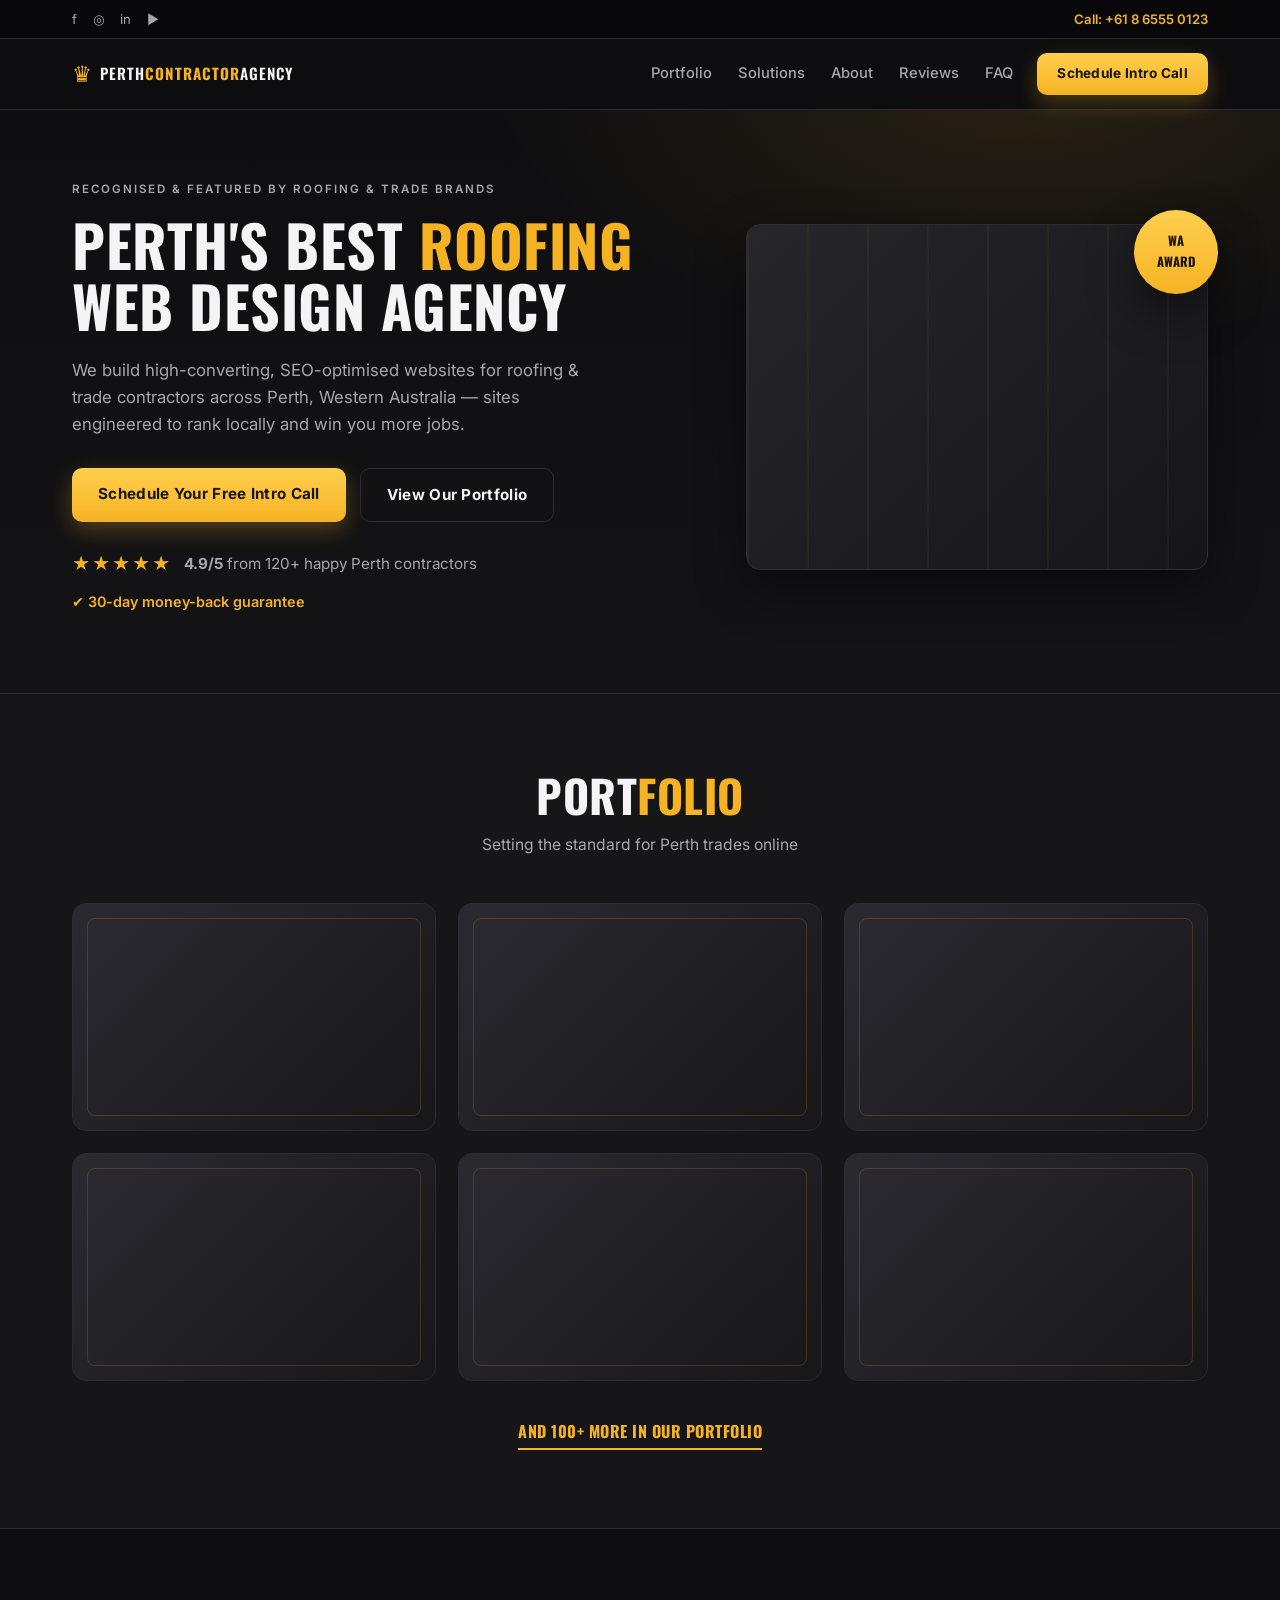
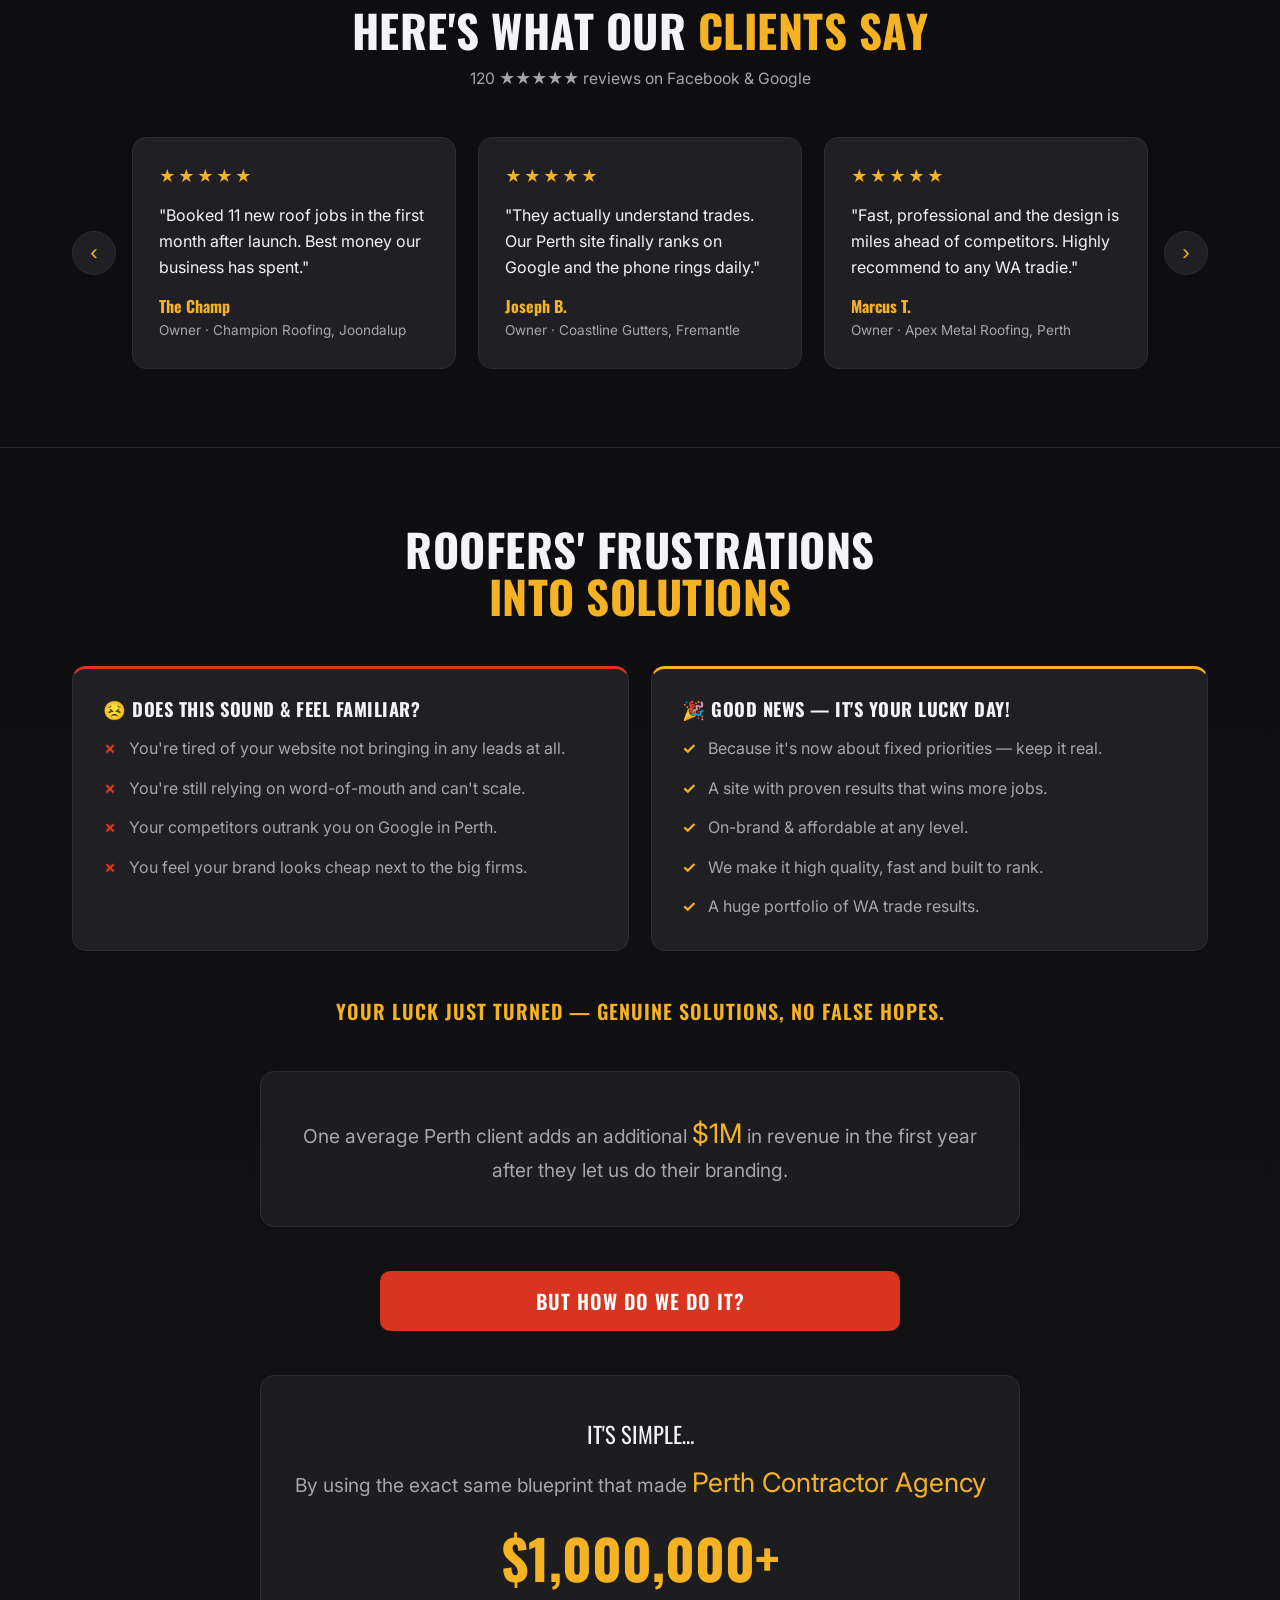
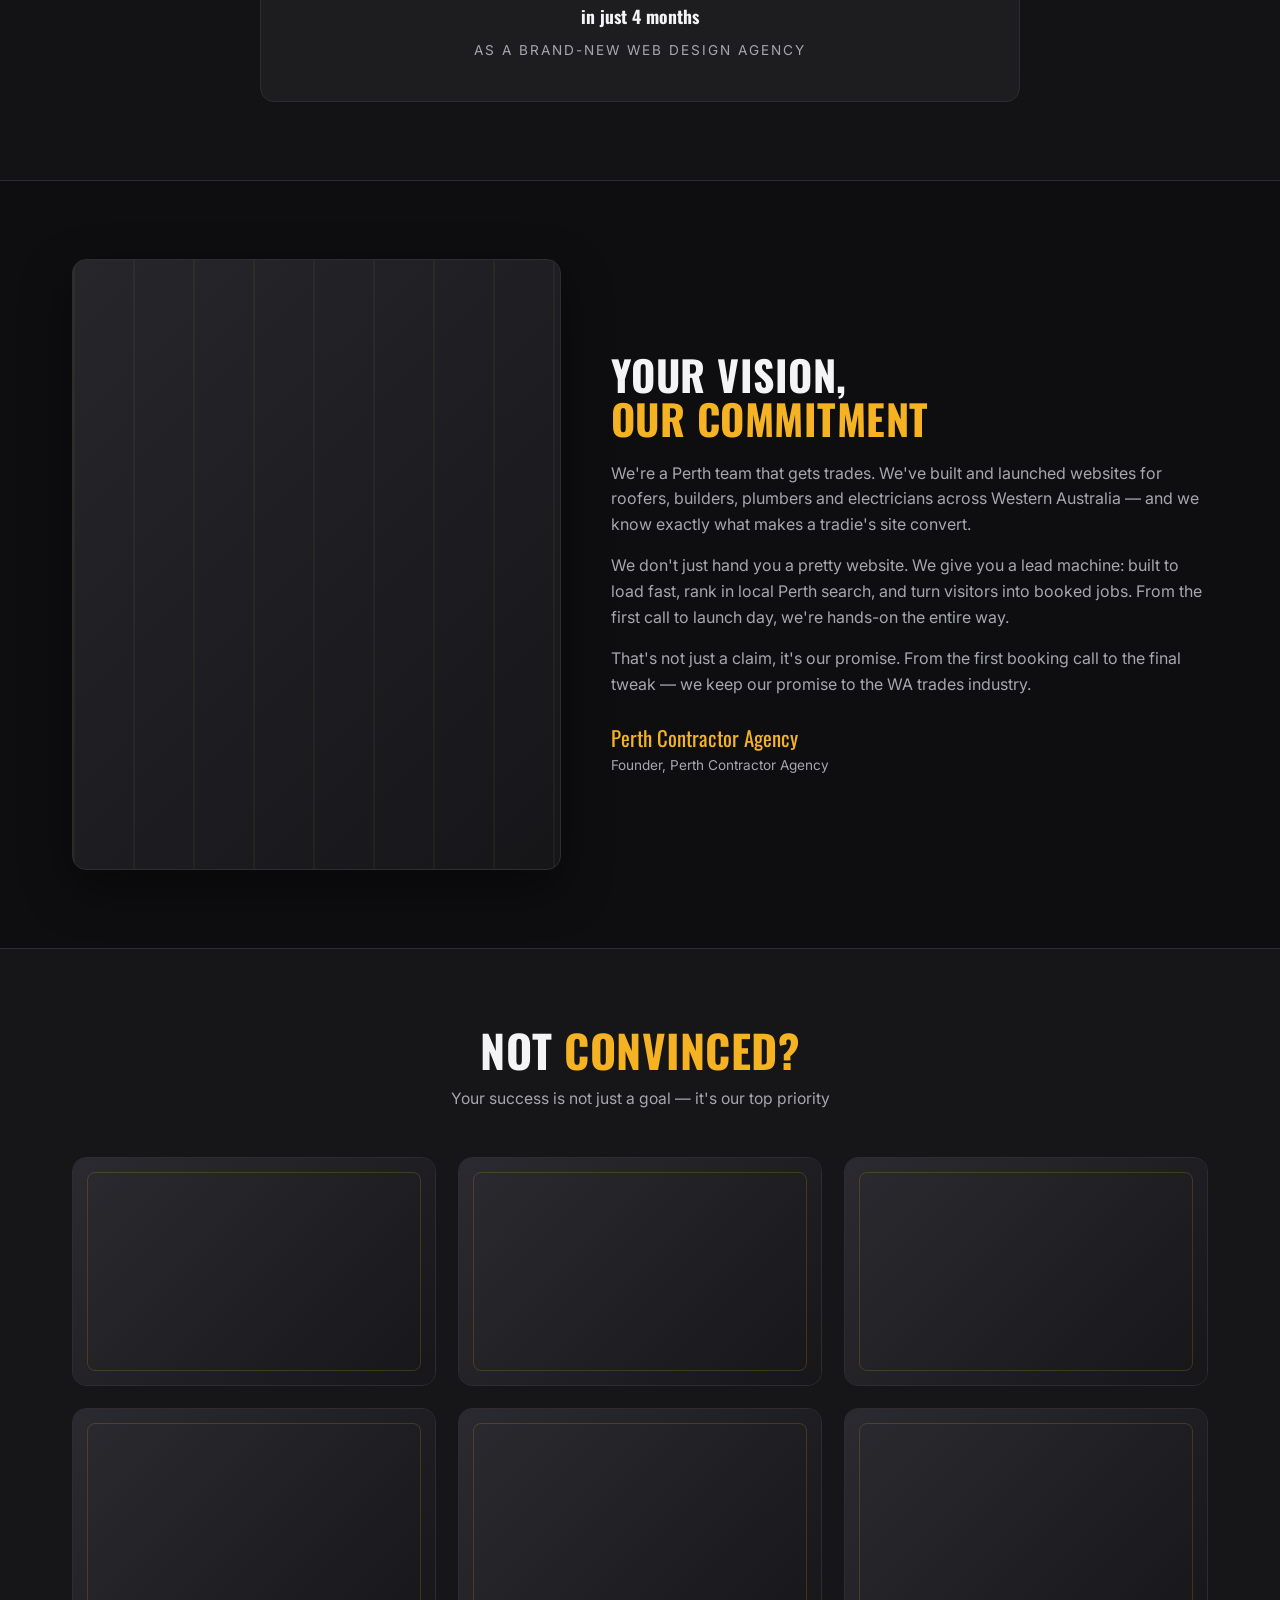
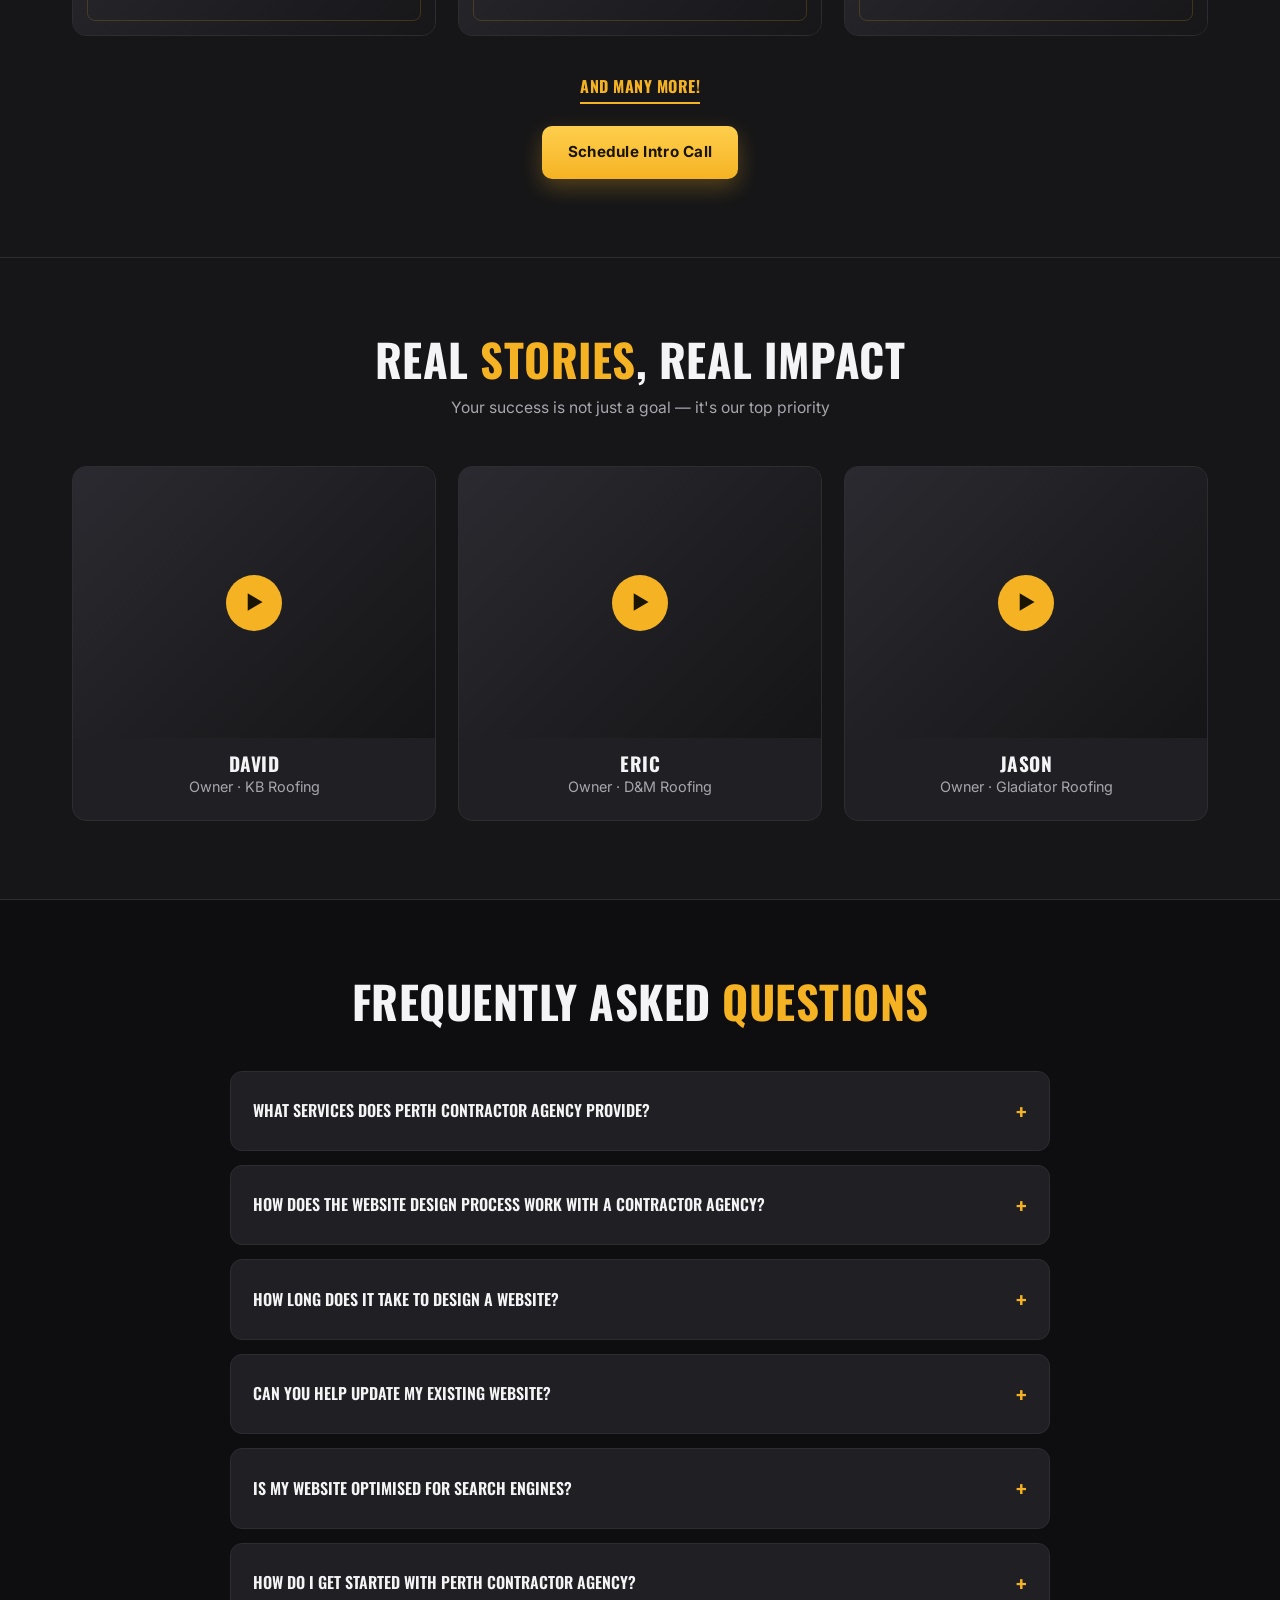
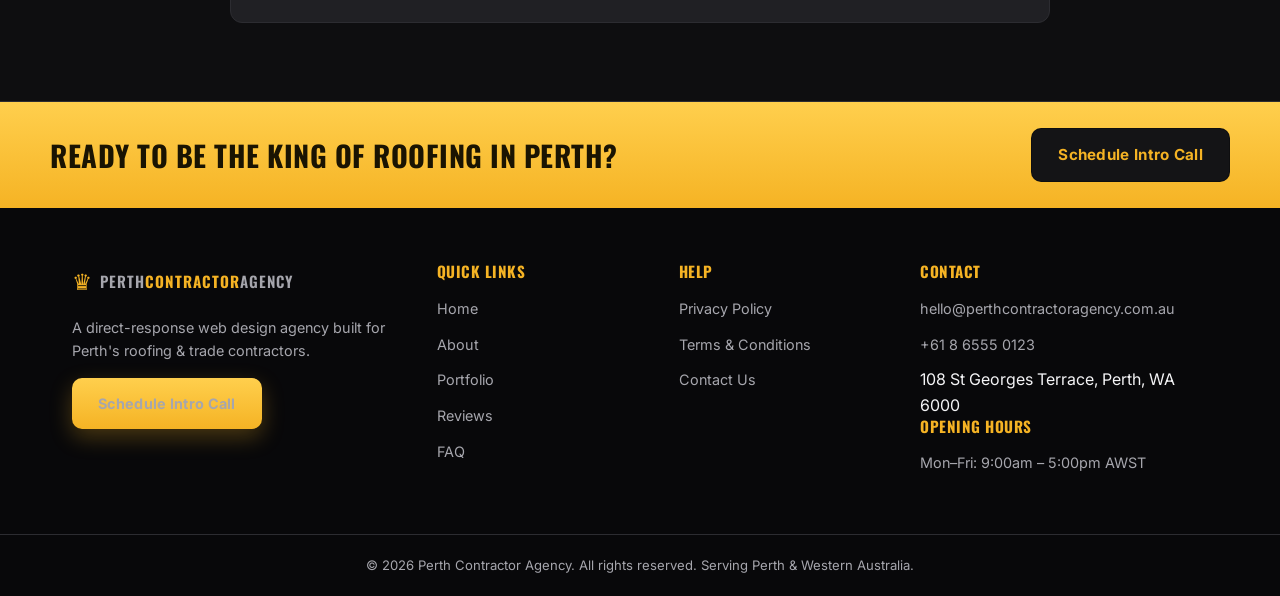
==== index.html @ e47d2724 "Add Perth SEO/GEO-optimised contractor agency landing page Look-alike of the King Contractor Agency " ====
<!DOCTYPE html>
<html lang="en-AU">
<head>
  <meta charset="UTF-8" />
  <meta name="viewport" content="width=device-width, initial-scale=1.0" />
  <meta http-equiv="X-UA-Compatible" content="IE=edge" />

  <!-- ===================== PRIMARY SEO ===================== -->
  <title>Perth's Best Roofing &amp; Trades Web Design Agency | Perth Contractor Agency</title>
  <meta name="description" content="Perth Contractor Agency builds high-converting websites for roofing, building &amp; trade contractors across Perth, WA. SEO-optimised, mobile-first web design that wins more jobs. 30-day money-back guarantee." />
  <meta name="keywords" content="Perth web design, roofing web design Perth, trades website Perth, contractor websites Perth, web designer Perth, SEO Perth, web design agency Western Australia, roofer marketing Perth" />
  <meta name="author" content="Perth Contractor Agency" />
  <meta name="robots" content="index, follow, max-image-preview:large, max-snippet:-1, max-video-preview:-1" />
  <link rel="canonical" href="https://www.perthcontractoragency.com.au/" />

  <!-- ===================== GEO TARGETING (Perth, WA) ===================== -->
  <meta name="geo.region" content="AU-WA" />
  <meta name="geo.placename" content="Perth, Western Australia" />
  <meta name="geo.position" content="-31.9523;115.8613" />
  <meta name="ICBM" content="-31.9523, 115.8613" />
  <meta name="language" content="English" />
  <meta name="distribution" content="local" />
  <meta name="coverage" content="Perth, Western Australia" />

  <!-- ===================== OPEN GRAPH / SOCIAL ===================== -->
  <meta property="og:type" content="website" />
  <meta property="og:site_name" content="Perth Contractor Agency" />
  <meta property="og:locale" content="en_AU" />
  <meta property="og:title" content="Perth's Best Roofing &amp; Trades Web Design Agency" />
  <meta property="og:description" content="High-converting, SEO-optimised websites for Perth roofing &amp; trade contractors. Win more jobs with a site built to rank in Perth, WA." />
  <meta property="og:url" content="https://www.perthcontractoragency.com.au/" />
  <meta property="og:image" content="https://www.perthcontractoragency.com.au/assets/img/og-cover.jpg" />

  <meta name="twitter:card" content="summary_large_image" />
  <meta name="twitter:title" content="Perth's Best Roofing &amp; Trades Web Design Agency" />
  <meta name="twitter:description" content="High-converting, SEO-optimised websites for Perth roofing &amp; trade contractors." />
  <meta name="twitter:image" content="https://www.perthcontractoragency.com.au/assets/img/og-cover.jpg" />

  <meta name="theme-color" content="#0e0e10" />

  <!-- ===================== FONTS ===================== -->
  <link rel="preconnect" href="https://fonts.googleapis.com" />
  <link rel="preconnect" href="https://fonts.gstatic.com" crossorigin />
  <link href="https://fonts.googleapis.com/css2?family=Inter:wght@400;500;600;700&family=Oswald:wght@500;600;700&display=swap" rel="stylesheet" />

  <link rel="stylesheet" href="assets/css/styles.css" />

  <!-- ===================== STRUCTURED DATA: LOCAL BUSINESS ===================== -->
  <script type="application/ld+json">
  {
    "@context": "https://schema.org",
    "@type": "ProfessionalService",
    "@id": "https://www.perthcontractoragency.com.au/#organization",
    "name": "Perth Contractor Agency",
    "description": "Web design and SEO agency in Perth, Western Australia, specialising in high-converting websites for roofing and trade contractors.",
    "url": "https://www.perthcontractoragency.com.au/",
    "telephone": "+61 8 6555 0123",
    "email": "hello@perthcontractoragency.com.au",
    "image": "https://www.perthcontractoragency.com.au/assets/img/og-cover.jpg",
    "priceRange": "$$",
    "areaServed": [
      { "@type": "City", "name": "Perth" },
      { "@type": "AdministrativeArea", "name": "Western Australia" }
    ],
    "address": {
      "@type": "PostalAddress",
      "streetAddress": "108 St Georges Terrace",
      "addressLocality": "Perth",
      "addressRegion": "WA",
      "postalCode": "6000",
      "addressCountry": "AU"
    },
    "geo": {
      "@type": "GeoCoordinates",
      "latitude": -31.9523,
      "longitude": 115.8613
    },
    "openingHoursSpecification": [
      {
        "@type": "OpeningHoursSpecification",
        "dayOfWeek": ["Monday","Tuesday","Wednesday","Thursday","Friday"],
        "opens": "09:00",
        "closes": "17:00"
      }
    ],
    "sameAs": [
      "https://www.facebook.com/perthcontractoragency",
      "https://www.instagram.com/perthcontractoragency",
      "https://www.linkedin.com/company/perthcontractoragency"
    ],
    "aggregateRating": {
      "@type": "AggregateRating",
      "ratingValue": "4.9",
      "reviewCount": "120"
    }
  }
  </script>

  <!-- ===================== STRUCTURED DATA: FAQ ===================== -->
  <script type="application/ld+json">
  {
    "@context": "https://schema.org",
    "@type": "FAQPage",
    "mainEntity": [
      {
        "@type": "Question",
        "name": "What services does Perth Contractor Agency provide?",
        "acceptedAnswer": {
          "@type": "Answer",
          "text": "We provide complete web design, SEO and lead-generation systems for Perth roofing and trade contractors — including custom website design, mobile optimisation, local Perth SEO, copywriting and ongoing support."
        }
      },
      {
        "@type": "Question",
        "name": "How does the website design process work with Perth Contractor Agency?",
        "acceptedAnswer": {
          "@type": "Answer",
          "text": "After a free intro call we map your goals, design your site, gather your feedback, then build and launch a fast, SEO-optimised website — usually within 2 to 4 weeks."
        }
      },
      {
        "@type": "Question",
        "name": "How long does it take to design a website?",
        "acceptedAnswer": {
          "@type": "Answer",
          "text": "Most projects are designed, built and launched within 2 to 4 weeks, depending on the size of the site and how quickly content is supplied."
        }
      },
      {
        "@type": "Question",
        "name": "Can you help update my existing website?",
        "acceptedAnswer": {
          "@type": "Answer",
          "text": "Yes. We can redesign, rebuild or optimise your current website to improve speed, conversions and search rankings across Perth, WA."
        }
      },
      {
        "@type": "Question",
        "name": "Do you offer website hosting services?",
        "acceptedAnswer": {
          "@type": "Answer",
          "text": "Yes — we offer fast, secure Australian-based hosting and ongoing maintenance so your site stays online, updated and protected."
        }
      },
      {
        "@type": "Question",
        "name": "Is my website optimised for search engines?",
        "acceptedAnswer": {
          "@type": "Answer",
          "text": "Every website we build is optimised for local Perth SEO — including clean code, structured data, fast load speeds and on-page optimisation that Google can read."
        }
      }
    ]
  }
  </script>
</head>
<body>
  <!-- ===================== TOP BAR ===================== -->
  <div class="topbar">
    <div class="container topbar__inner">
      <div class="topbar__social" aria-label="Social media">
        <a href="#" aria-label="Facebook">f</a>
        <a href="#" aria-label="Instagram">◎</a>
        <a href="#" aria-label="LinkedIn">in</a>
        <a href="#" aria-label="YouTube">▶</a>
      </div>
      <a class="topbar__phone" href="tel:+61865550123">Call: +61 8 6555 0123</a>
    </div>
  </div>

  <!-- ===================== NAV ===================== -->
  <header class="nav" id="top">
    <div class="container nav__inner">
      <a class="brand" href="#top" aria-label="Perth Contractor Agency home">
        <span class="brand__crown">♛</span>
        <span class="brand__text">PERTH<strong>CONTRACTOR</strong>AGENCY</span>
      </a>
      <nav class="nav__links" aria-label="Primary">
        <a href="#portfolio">Portfolio</a>
        <a href="#solutions">Solutions</a>
        <a href="#about">About</a>
        <a href="#testimonials">Reviews</a>
        <a href="#faq">FAQ</a>
      </nav>
      <a class="btn btn--gold nav__cta" href="#contact">Schedule Intro Call</a>
      <button class="nav__toggle" aria-label="Open menu" aria-expanded="false">☰</button>
    </div>
  </header>

  <!-- ===================== HERO ===================== -->
  <section class="hero">
    <div class="container hero__inner">
      <div class="hero__copy">
        <p class="eyebrow">Recognised &amp; featured by roofing &amp; trade brands</p>
        <h1>PERTH'S BEST <span class="hl">ROOFING</span><br />WEB DESIGN AGENCY</h1>
        <p class="hero__sub">We build high-converting, SEO-optimised websites for roofing &amp; trade contractors across Perth, Western Australia — sites engineered to rank locally and win you more jobs.</p>
        <div class="hero__actions">
          <a class="btn btn--gold" href="#contact">Schedule Your Free Intro Call</a>
          <a class="btn btn--ghost" href="#portfolio">View Our Portfolio</a>
        </div>
        <div class="hero__trust">
          <div class="stars" aria-label="Rated 4.9 out of 5">★★★★★</div>
          <span><strong>4.9/5</strong> from 120+ happy Perth contractors</span>
        </div>
        <p class="hero__guarantee">✔ 30-day money-back guarantee</p>
      </div>
      <div class="hero__visual">
        <div class="mock mock--lg" aria-hidden="true"></div>
        <div class="badge badge--award" aria-hidden="true">WA<br/>AWARD</div>
      </div>
    </div>
  </section>

  <!-- ===================== PORTFOLIO ===================== -->
  <section class="section section--portfolio" id="portfolio">
    <div class="container">
      <header class="section__head">
        <h2>PORT<span class="hl">FOLIO</span></h2>
        <p class="section__kicker">Setting the standard for Perth trades online</p>
      </header>
      <div class="grid grid--portfolio">
        <article class="card-shot" aria-label="Roofing website project"><div class="card-shot__img"></div></article>
        <article class="card-shot" aria-label="Gutter & roof restoration project"><div class="card-shot__img"></div></article>
        <article class="card-shot" aria-label="Metal roofing project"><div class="card-shot__img"></div></article>
        <article class="card-shot" aria-label="Building & construction project"><div class="card-shot__img"></div></article>
        <article class="card-shot" aria-label="Tile roofing project"><div class="card-shot__img"></div></article>
        <article class="card-shot" aria-label="Solar & roofing project"><div class="card-shot__img"></div></article>
      </div>
      <div class="center">
        <a class="link-underline" href="#contact">And 100+ more in our portfolio</a>
      </div>
    </div>
  </section>

  <!-- ===================== TESTIMONIALS SLIDER ===================== -->
  <section class="section section--reviews" id="testimonials">
    <div class="container">
      <header class="section__head">
        <h2>HERE'S WHAT OUR <span class="hl">CLIENTS SAY</span></h2>
        <p class="section__kicker">120 ★★★★★ reviews on Facebook &amp; Google</p>
      </header>
      <div class="slider" data-slider>
        <button class="slider__nav slider__nav--prev" aria-label="Previous review">‹</button>
        <div class="slider__track">
          <figure class="review">
            <div class="stars">★★★★★</div>
            <blockquote>"Booked 11 new roof jobs in the first month after launch. Best money our business has spent."</blockquote>
            <figcaption><strong>The Champ</strong><span>Owner · Champion Roofing, Joondalup</span></figcaption>
          </figure>
          <figure class="review">
            <div class="stars">★★★★★</div>
            <blockquote>"They actually understand trades. Our Perth site finally ranks on Google and the phone rings daily."</blockquote>
            <figcaption><strong>Joseph B.</strong><span>Owner · Coastline Gutters, Fremantle</span></figcaption>
          </figure>
          <figure class="review">
            <div class="stars">★★★★★</div>
            <blockquote>"Fast, professional and the design is miles ahead of competitors. Highly recommend to any WA tradie."</blockquote>
            <figcaption><strong>Marcus T.</strong><span>Owner · Apex Metal Roofing, Perth</span></figcaption>
          </figure>
        </div>
        <button class="slider__nav slider__nav--next" aria-label="Next review">›</button>
      </div>
    </div>
  </section>

  <!-- ===================== FRUSTRATIONS → SOLUTIONS ===================== -->
  <section class="section section--solutions" id="solutions">
    <div class="container">
      <header class="section__head">
        <h2>ROOFERS' FRUSTRATIONS<br /><span class="hl">INTO SOLUTIONS</span></h2>
      </header>
      <div class="grid grid--2">
        <div class="panel panel--problem">
          <h3>😣 Does this sound &amp; feel familiar?</h3>
          <ul>
            <li>You're tired of your website not bringing in any leads at all.</li>
            <li>You're still relying on word-of-mouth and can't scale.</li>
            <li>Your competitors outrank you on Google in Perth.</li>
            <li>You feel your brand looks cheap next to the big firms.</li>
          </ul>
        </div>
        <div class="panel panel--solution">
          <h3>🎉 Good news — it's your lucky day!</h3>
          <ul>
            <li>Because it's now about fixed priorities — keep it real.</li>
            <li>A site with proven results that wins more jobs.</li>
            <li>On-brand &amp; affordable at any level.</li>
            <li>We make it high quality, fast and built to rank.</li>
            <li>A huge portfolio of WA trade results.</li>
          </ul>
        </div>
      </div>

      <p class="band">Your luck just turned — genuine solutions, no false hopes.</p>

      <div class="stat-banner">
        <p>One average Perth client adds an additional <span class="hl">$1M</span> in revenue in the first year after they let us do their branding.</p>
      </div>

      <p class="band band--red">But how do we do it?</p>

      <div class="stat-banner stat-banner--alt">
        <p class="big">It's simple…</p>
        <p>By using the exact same blueprint that made <span class="hl">Perth Contractor Agency</span></p>
        <p class="huge">$1,000,000+ <span>in just 4 months</span></p>
        <p class="small">as a brand-new web design agency</p>
      </div>
    </div>
  </section>

  <!-- ===================== ABOUT / VISION ===================== -->
  <section class="section section--about" id="about">
    <div class="container grid grid--about">
      <div class="about__media">
        <div class="mock mock--portrait" aria-hidden="true"></div>
      </div>
      <div class="about__copy">
        <h2>YOUR VISION,<br /><span class="hl">OUR COMMITMENT</span></h2>
        <p>We're a Perth team that gets trades. We've built and launched websites for roofers, builders, plumbers and electricians across Western Australia — and we know exactly what makes a tradie's site convert.</p>
        <p>We don't just hand you a pretty website. We give you a lead machine: built to load fast, rank in local Perth search, and turn visitors into booked jobs. From the first call to launch day, we're hands-on the entire way.</p>
        <p>That's not just a claim, it's our promise. From the first booking call to the final tweak — we keep our promise to the WA trades industry.</p>
        <div class="signature">
          <span class="signature__name">Perth Contractor Agency</span>
          <span class="signature__role">Founder, Perth Contractor Agency</span>
        </div>
      </div>
    </div>
  </section>

  <!-- ===================== NOT CONVINCED / MORE PROOF ===================== -->
  <section class="section section--proof">
    <div class="container">
      <header class="section__head">
        <h2>NOT <span class="hl">CONVINCED?</span></h2>
        <p class="section__kicker">Your success is not just a goal — it's our top priority</p>
      </header>
      <div class="grid grid--portfolio">
        <article class="card-shot card-shot--wide"><div class="card-shot__img"></div></article>
        <article class="card-shot card-shot--wide"><div class="card-shot__img"></div></article>
        <article class="card-shot card-shot--wide"><div class="card-shot__img"></div></article>
        <article class="card-shot card-shot--wide"><div class="card-shot__img"></div></article>
        <article class="card-shot card-shot--wide"><div class="card-shot__img"></div></article>
        <article class="card-shot card-shot--wide"><div class="card-shot__img"></div></article>
      </div>
      <div class="center">
        <a class="link-underline" href="#contact">And many more!</a>
        <div><a class="btn btn--gold" href="#contact">Schedule Intro Call</a></div>
      </div>
    </div>
  </section>

  <!-- ===================== VIDEO TESTIMONIALS ===================== -->
  <section class="section section--stories">
    <div class="container">
      <header class="section__head">
        <h2>REAL <span class="hl">STORIES</span>, REAL IMPACT</h2>
        <p class="section__kicker">Your success is not just a goal — it's our top priority</p>
      </header>
      <div class="grid grid--3">
        <article class="story">
          <div class="story__video"><span class="story__play">▶</span></div>
          <h3>David</h3>
          <p>Owner · KB Roofing</p>
        </article>
        <article class="story">
          <div class="story__video"><span class="story__play">▶</span></div>
          <h3>Eric</h3>
          <p>Owner · D&amp;M Roofing</p>
        </article>
        <article class="story">
          <div class="story__video"><span class="story__play">▶</span></div>
          <h3>Jason</h3>
          <p>Owner · Gladiator Roofing</p>
        </article>
      </div>
    </div>
  </section>

  <!-- ===================== FAQ ===================== -->
  <section class="section section--faq" id="faq">
    <div class="container">
      <header class="section__head">
        <h2>FREQUENTLY ASKED <span class="hl">QUESTIONS</span></h2>
      </header>
      <div class="faq">
        <details class="faq__item">
          <summary>What services does Perth Contractor Agency provide?</summary>
          <p>We provide complete web design, SEO and lead-generation systems for Perth roofing and trade contractors — including custom website design, mobile optimisation, local Perth SEO, copywriting and ongoing support.</p>
        </details>
        <details class="faq__item">
          <summary>How does the website design process work with a contractor agency?</summary>
          <p>After a free intro call we map your goals, design your site, gather your feedback, then build and launch a fast, SEO-optimised website — usually within 2 to 4 weeks.</p>
        </details>
        <details class="faq__item">
          <summary>How long does it take to design a website?</summary>
          <p>Most projects are designed, built and launched within 2 to 4 weeks, depending on the size of the site and how quickly content is supplied.</p>
        </details>
        <details class="faq__item">
          <summary>Can you help update my existing website?</summary>
          <p>Yes. We can redesign, rebuild or optimise your current website to improve speed, conversions and search rankings across Perth, WA.</p>
        </details>
        <details class="faq__item">
          <summary>Is my website optimised for search engines?</summary>
          <p>Every website we build is optimised for local Perth SEO — including clean code, structured data, fast load speeds and on-page optimisation that Google can read.</p>
        </details>
        <details class="faq__item">
          <summary>How do I get started with Perth Contractor Agency?</summary>
          <p>Simply book a free intro call. We'll discuss your goals, show you what's possible, and map out a plan to get your trade business booked out.</p>
        </details>
      </div>
    </div>
  </section>

  <!-- ===================== CTA STRIP ===================== -->
  <section class="cta-strip" id="contact">
    <div class="container cta-strip__inner">
      <h2>Ready to be the king of roofing in Perth?</h2>
      <a class="btn btn--dark" href="tel:+61865550123">Schedule Intro Call</a>
    </div>
  </section>

  <!-- ===================== FOOTER ===================== -->
  <footer class="footer">
    <div class="container footer__grid">
      <div class="footer__col">
        <a class="brand brand--footer" href="#top">
          <span class="brand__crown">♛</span>
          <span class="brand__text">PERTH<strong>CONTRACTOR</strong>AGENCY</span>
        </a>
        <p>A direct-response web design agency built for Perth's roofing &amp; trade contractors.</p>
        <a class="btn btn--gold" href="tel:+61865550123">Schedule Intro Call</a>
      </div>
      <div class="footer__col">
        <h4>Quick Links</h4>
        <ul>
          <li><a href="#top">Home</a></li>
          <li><a href="#about">About</a></li>
          <li><a href="#portfolio">Portfolio</a></li>
          <li><a href="#testimonials">Reviews</a></li>
          <li><a href="#faq">FAQ</a></li>
        </ul>
      </div>
      <div class="footer__col">
        <h4>Help</h4>
        <ul>
          <li><a href="#">Privacy Policy</a></li>
          <li><a href="#">Terms &amp; Conditions</a></li>
          <li><a href="#contact">Contact Us</a></li>
        </ul>
      </div>
      <div class="footer__col">
        <h4>Contact</h4>
        <ul>
          <li><a href="mailto:hello@perthcontractoragency.com.au">hello@perthcontractoragency.com.au</a></li>
          <li><a href="tel:+61865550123">+61 8 6555 0123</a></li>
          <li>108 St Georges Terrace, Perth, WA 6000</li>
        </ul>
        <h4>Opening Hours</h4>
        <p>Mon–Fri: 9:00am – 5:00pm AWST</p>
      </div>
    </div>
    <div class="footer__bar">
      <div class="container">
        <p>© <span id="year"></span> Perth Contractor Agency. All rights reserved. Serving Perth &amp; Western Australia.</p>
      </div>
    </div>
  </footer>

  <script src="assets/js/main.js" defer></script>
</body>
</html>
---- assets/css/styles.css ----
/* ============================================================
   Perth Contractor Agency — dark + gold theme
   ============================================================ */
:root {
  --bg:        #0e0e10;
  --bg-2:      #161618;
  --bg-3:      #1d1d20;
  --panel:     #202024;
  --gold:      #f5b324;
  --gold-2:    #ffcf4d;
  --red:       #d8341f;
  --text:      #f4f4f6;
  --muted:     #a6a6ad;
  --line:      #2c2c31;
  --radius:    14px;
  --maxw:      1180px;
  --shadow:    0 18px 50px rgba(0,0,0,.45);
}

* { box-sizing: border-box; margin: 0; padding: 0; }
html { scroll-behavior: smooth; }
body {
  font-family: "Inter", system-ui, -apple-system, "Segoe UI", sans-serif;
  background: var(--bg);
  color: var(--text);
  line-height: 1.6;
  -webkit-font-smoothing: antialiased;
}
img { max-width: 100%; display: block; }
a { color: inherit; text-decoration: none; }
ul { list-style: none; }

.container { width: 100%; max-width: var(--maxw); margin: 0 auto; padding: 0 22px; }
.center { text-align: center; margin-top: 38px; display: grid; gap: 22px; justify-items: center; }
.hl { color: var(--gold); }

h1, h2, h3, h4, .brand__text {
  font-family: "Oswald", "Inter", sans-serif;
  text-transform: uppercase;
  letter-spacing: .5px;
  line-height: 1.05;
}

/* ---------- Buttons ---------- */
.btn {
  display: inline-block;
  font-weight: 700;
  font-size: .95rem;
  padding: 14px 26px;
  border-radius: 10px;
  transition: transform .15s ease, box-shadow .15s ease, background .15s ease;
  cursor: pointer;
  border: none;
  letter-spacing: .3px;
}
.btn--gold { background: linear-gradient(180deg, var(--gold-2), var(--gold)); color: #1a1402; box-shadow: 0 8px 22px rgba(245,179,36,.28); }
.btn--gold:hover { transform: translateY(-2px); box-shadow: 0 12px 28px rgba(245,179,36,.4); }
.btn--ghost { background: transparent; color: var(--text); border: 1.5px solid var(--line); }
.btn--ghost:hover { border-color: var(--gold); color: var(--gold); }
.btn--dark { background: #141416; color: var(--gold); border: 1.5px solid rgba(0,0,0,.3); }
.btn--dark:hover { transform: translateY(-2px); }

.link-underline { color: var(--gold); font-weight: 700; text-transform: uppercase; font-family: "Oswald", sans-serif; letter-spacing: .5px; border-bottom: 2px solid var(--gold); padding-bottom: 3px; }

.stars { color: var(--gold); letter-spacing: 2px; }
.eyebrow { color: var(--muted); text-transform: uppercase; letter-spacing: 2px; font-size: .72rem; font-weight: 600; margin-bottom: 16px; }

/* ---------- Top bar ---------- */
.topbar { background: #08080a; border-bottom: 1px solid var(--line); font-size: .82rem; }
.topbar__inner { display: flex; justify-content: space-between; align-items: center; height: 38px; }
.topbar__social { display: flex; gap: 16px; }
.topbar__social a { color: var(--muted); transition: color .15s; }
.topbar__social a:hover { color: var(--gold); }
.topbar__phone { color: var(--gold); font-weight: 600; }

/* ---------- Nav ---------- */
.nav { position: sticky; top: 0; z-index: 50; background: rgba(14,14,16,.92); backdrop-filter: blur(10px); border-bottom: 1px solid var(--line); }
.nav__inner { display: flex; align-items: center; gap: 24px; height: 70px; }
.brand { display: flex; align-items: center; gap: 8px; }
.brand__crown { color: var(--gold); font-size: 1.4rem; }
.brand__text { font-size: .95rem; font-weight: 600; letter-spacing: 1px; }
.brand__text strong { color: var(--gold); }
.nav__links { display: flex; gap: 26px; margin-left: auto; }
.nav__links a { color: var(--muted); font-weight: 500; font-size: .92rem; transition: color .15s; }
.nav__links a:hover { color: var(--gold); }
.nav__cta { padding: 10px 20px; font-size: .85rem; }
.nav__toggle { display: none; background: none; color: var(--text); font-size: 1.5rem; cursor: pointer; }

/* ---------- Hero ---------- */
.hero { background:
    radial-gradient(900px 500px at 80% -10%, rgba(245,179,36,.12), transparent 60%),
    linear-gradient(180deg, #0e0e10, #141416);
  padding: 70px 0 80px; border-bottom: 1px solid var(--line); }
.hero__inner { display: grid; grid-template-columns: 1.15fr .85fr; gap: 50px; align-items: center; }
.hero h1 { font-size: clamp(2.4rem, 5vw, 3.6rem); font-weight: 700; }
.hero__sub { color: var(--muted); margin: 22px 0 30px; max-width: 520px; font-size: 1.05rem; }
.hero__actions { display: flex; gap: 14px; flex-wrap: wrap; }
.hero__trust { display: flex; align-items: center; gap: 12px; margin-top: 28px; color: var(--muted); font-size: .95rem; }
.hero__trust .stars { font-size: 1.1rem; }
.hero__guarantee { margin-top: 12px; color: var(--gold); font-weight: 600; font-size: .9rem; }
.hero__visual { position: relative; }
.badge--award { position: absolute; top: -14px; right: -10px; width: 84px; height: 84px; border-radius: 50%; background: linear-gradient(180deg, var(--gold-2), var(--gold)); color: #1a1402; font-family: "Oswald"; font-weight: 700; font-size: .8rem; display: grid; place-content: center; text-align: center; box-shadow: var(--shadow); }

/* Mockup placeholders (swap with real screenshots) */
.mock { border-radius: var(--radius); background:
    linear-gradient(135deg, #26262b, #161619);
  border: 1px solid var(--line); box-shadow: var(--shadow); position: relative; overflow: hidden; }
.mock::after { content: ""; position: absolute; inset: 0; background:
    repeating-linear-gradient(90deg, rgba(245,179,36,.05) 0 2px, transparent 2px 60px); }
.mock--lg { aspect-ratio: 4/3; }
.mock--portrait { aspect-ratio: 4/5; }

/* ---------- Sections ---------- */
.section { padding: 78px 0; border-bottom: 1px solid var(--line); }
.section--portfolio, .section--proof { background: var(--bg-2); }
.section--solutions { background: linear-gradient(180deg, #0e0e10, #131315); }
.section--stories { background: var(--bg-2); }
.section__head { text-align: center; margin-bottom: 46px; }
.section__head h2 { font-size: clamp(1.8rem, 4vw, 2.8rem); font-weight: 700; }
.section__kicker { color: var(--muted); margin-top: 12px; font-size: .98rem; }

/* ---------- Grids ---------- */
.grid { display: grid; gap: 22px; }
.grid--portfolio { grid-template-columns: repeat(3, 1fr); }
.grid--2 { grid-template-columns: repeat(2, 1fr); }
.grid--3 { grid-template-columns: repeat(3, 1fr); }
.grid--about { grid-template-columns: .9fr 1.1fr; gap: 50px; align-items: center; }

/* ---------- Portfolio cards ---------- */
.card-shot { border-radius: var(--radius); overflow: hidden; border: 1px solid var(--line); background: var(--bg-3); transition: transform .2s ease, border-color .2s ease; }
.card-shot:hover { transform: translateY(-6px); border-color: var(--gold); }
.card-shot__img { aspect-ratio: 16/10; background:
    linear-gradient(135deg, #2a2a30, #17171a);
  position: relative; }
.card-shot__img::before { content: ""; position: absolute; inset: 14px; border-radius: 8px; border: 1px solid rgba(245,179,36,.18); }

/* ---------- Reviews slider ---------- */
.slider { display: grid; grid-template-columns: 44px 1fr 44px; gap: 16px; align-items: stretch; }
.slider__track { display: grid; grid-template-columns: repeat(3, 1fr); gap: 22px; overflow: hidden; }
.review { background: var(--panel); border: 1px solid var(--line); border-radius: var(--radius); padding: 26px; display: flex; flex-direction: column; gap: 14px; }
.review blockquote { font-size: 1rem; color: var(--text); }
.review figcaption { margin-top: auto; display: flex; flex-direction: column; }
.review figcaption strong { color: var(--gold); font-family: "Oswald"; }
.review figcaption span { color: var(--muted); font-size: .85rem; }
.slider__nav { background: var(--panel); border: 1px solid var(--line); color: var(--gold); border-radius: 50%; font-size: 1.4rem; cursor: pointer; align-self: center; width: 44px; height: 44px; transition: background .15s; }
.slider__nav:hover { background: var(--gold); color: #1a1402; }

/* ---------- Solutions panels ---------- */
.panel { background: var(--panel); border: 1px solid var(--line); border-radius: var(--radius); padding: 30px; }
.panel h3 { font-size: 1.15rem; margin-bottom: 18px; }
.panel--problem { border-top: 3px solid var(--red); }
.panel--solution { border-top: 3px solid var(--gold); }
.panel ul { display: grid; gap: 14px; }
.panel li { color: var(--muted); padding-left: 26px; position: relative; }
.panel--problem li::before { content: "✗"; position: absolute; left: 0; color: var(--red); font-weight: 700; }
.panel--solution li::before { content: "✓"; position: absolute; left: 0; color: var(--gold); font-weight: 700; }

.band { text-align: center; font-family: "Oswald"; text-transform: uppercase; color: var(--gold); font-size: 1.25rem; font-weight: 600; margin: 44px 0; letter-spacing: 1px; }
.band--red { color: #fff; background: var(--red); padding: 14px; border-radius: 10px; max-width: 520px; margin-left: auto; margin-right: auto; }

.stat-banner { text-align: center; background: var(--bg-3); border: 1px solid var(--line); border-radius: var(--radius); padding: 40px 28px; max-width: 760px; margin: 0 auto; }
.stat-banner p { font-size: 1.2rem; color: var(--muted); }
.stat-banner .hl { font-size: 1.4em; }
.stat-banner--alt .big { font-family: "Oswald"; color: var(--text); text-transform: uppercase; font-size: 1.4rem; margin-bottom: 10px; }
.stat-banner--alt .huge { font-family: "Oswald"; color: var(--gold); font-size: clamp(2rem, 6vw, 3.4rem); font-weight: 700; margin: 10px 0; }
.stat-banner--alt .huge span { display: block; font-size: 1.1rem; color: var(--text); }
.stat-banner--alt .small { font-size: .85rem; text-transform: uppercase; letter-spacing: 2px; }

/* ---------- About ---------- */
.about__copy h2 { font-size: clamp(1.8rem, 4vw, 2.6rem); margin-bottom: 20px; }
.about__copy p { color: var(--muted); margin-bottom: 16px; }
.signature { margin-top: 24px; display: flex; flex-direction: column; }
.signature__name { font-family: "Oswald"; color: var(--gold); font-size: 1.3rem; }
.signature__role { color: var(--muted); font-size: .85rem; }

/* ---------- Stories ---------- */
.story { background: var(--panel); border: 1px solid var(--line); border-radius: var(--radius); overflow: hidden; text-align: center; padding-bottom: 22px; transition: transform .2s; }
.story:hover { transform: translateY(-6px); }
.story__video { aspect-ratio: 4/3; background: linear-gradient(135deg, #2a2a30, #151517); display: grid; place-content: center; margin-bottom: 16px; }
.story__play { width: 56px; height: 56px; border-radius: 50%; background: var(--gold); color: #1a1402; display: grid; place-content: center; font-size: 1.2rem; }
.story h3 { font-size: 1.2rem; }
.story p { color: var(--muted); font-size: .9rem; }

/* ---------- FAQ ---------- */
.faq { max-width: 820px; margin: 0 auto; display: grid; gap: 14px; }
.faq__item { background: var(--panel); border: 1px solid var(--line); border-radius: 12px; padding: 0 22px; }
.faq__item summary { cursor: pointer; list-style: none; padding: 20px 0; font-weight: 600; font-family: "Oswald"; text-transform: uppercase; font-size: 1rem; display: flex; justify-content: space-between; align-items: center; gap: 16px; }
.faq__item summary::-webkit-details-marker { display: none; }
.faq__item summary::after { content: "+"; color: var(--gold); font-size: 1.5rem; transition: transform .2s; }
.faq__item[open] summary::after { content: "–"; }
.faq__item p { color: var(--muted); padding: 0 0 20px; }

/* ---------- CTA strips ---------- */
.cta-strip { background: linear-gradient(180deg, var(--gold-2), var(--gold)); }
.cta-strip__inner { display: flex; align-items: center; justify-content: space-between; gap: 20px; padding: 26px 0; flex-wrap: wrap; }
.cta-strip h2 { color: #1a1402; font-size: clamp(1.3rem, 3vw, 1.8rem); }

/* ---------- Footer ---------- */
.footer { background: #08080a; padding-top: 56px; }
.footer__grid { display: grid; grid-template-columns: 1.6fr 1fr 1fr 1.4fr; gap: 36px; padding-bottom: 44px; }
.brand--footer { margin-bottom: 16px; }
.footer__col p { color: var(--muted); font-size: .9rem; margin-bottom: 16px; }
.footer__col h4 { color: var(--gold); margin-bottom: 16px; font-size: .95rem; }
.footer__col ul { display: grid; gap: 10px; }
.footer__col a { color: var(--muted); font-size: .9rem; transition: color .15s; }
.footer__col a:hover { color: var(--gold); }
.footer__bar { border-top: 1px solid var(--line); padding: 20px 0; }
.footer__bar p { color: var(--muted); font-size: .82rem; text-align: center; }

/* ---------- Reveal animation ---------- */
[data-reveal] { opacity: 0; transform: translateY(24px); transition: opacity .6s ease, transform .6s ease; }
[data-reveal].is-visible { opacity: 1; transform: none; }

/* ---------- Responsive ---------- */
@media (max-width: 900px) {
  .hero__inner { grid-template-columns: 1fr; }
  .hero__visual { order: -1; max-width: 420px; }
  .grid--portfolio, .grid--3 { grid-template-columns: repeat(2, 1fr); }
  .grid--about { grid-template-columns: 1fr; }
  .slider { grid-template-columns: 38px 1fr 38px; }
  .slider__track { grid-template-columns: 1fr; }
  .slider__track .review:nth-child(n+2) { display: none; }
  .footer__grid { grid-template-columns: 1fr 1fr; }
}
@media (max-width: 640px) {
  .nav__links, .nav__cta { display: none; }
  .nav__toggle { display: block; }
  .nav__links.is-open { display: flex; position: absolute; top: 70px; left: 0; right: 0; flex-direction: column; background: var(--bg-2); padding: 20px 22px; border-bottom: 1px solid var(--line); margin: 0; }
  .grid--2, .grid--portfolio, .grid--3 { grid-template-columns: 1fr; }
  .footer__grid { grid-template-columns: 1fr; }
  .cta-strip__inner { justify-content: center; text-align: center; }
}
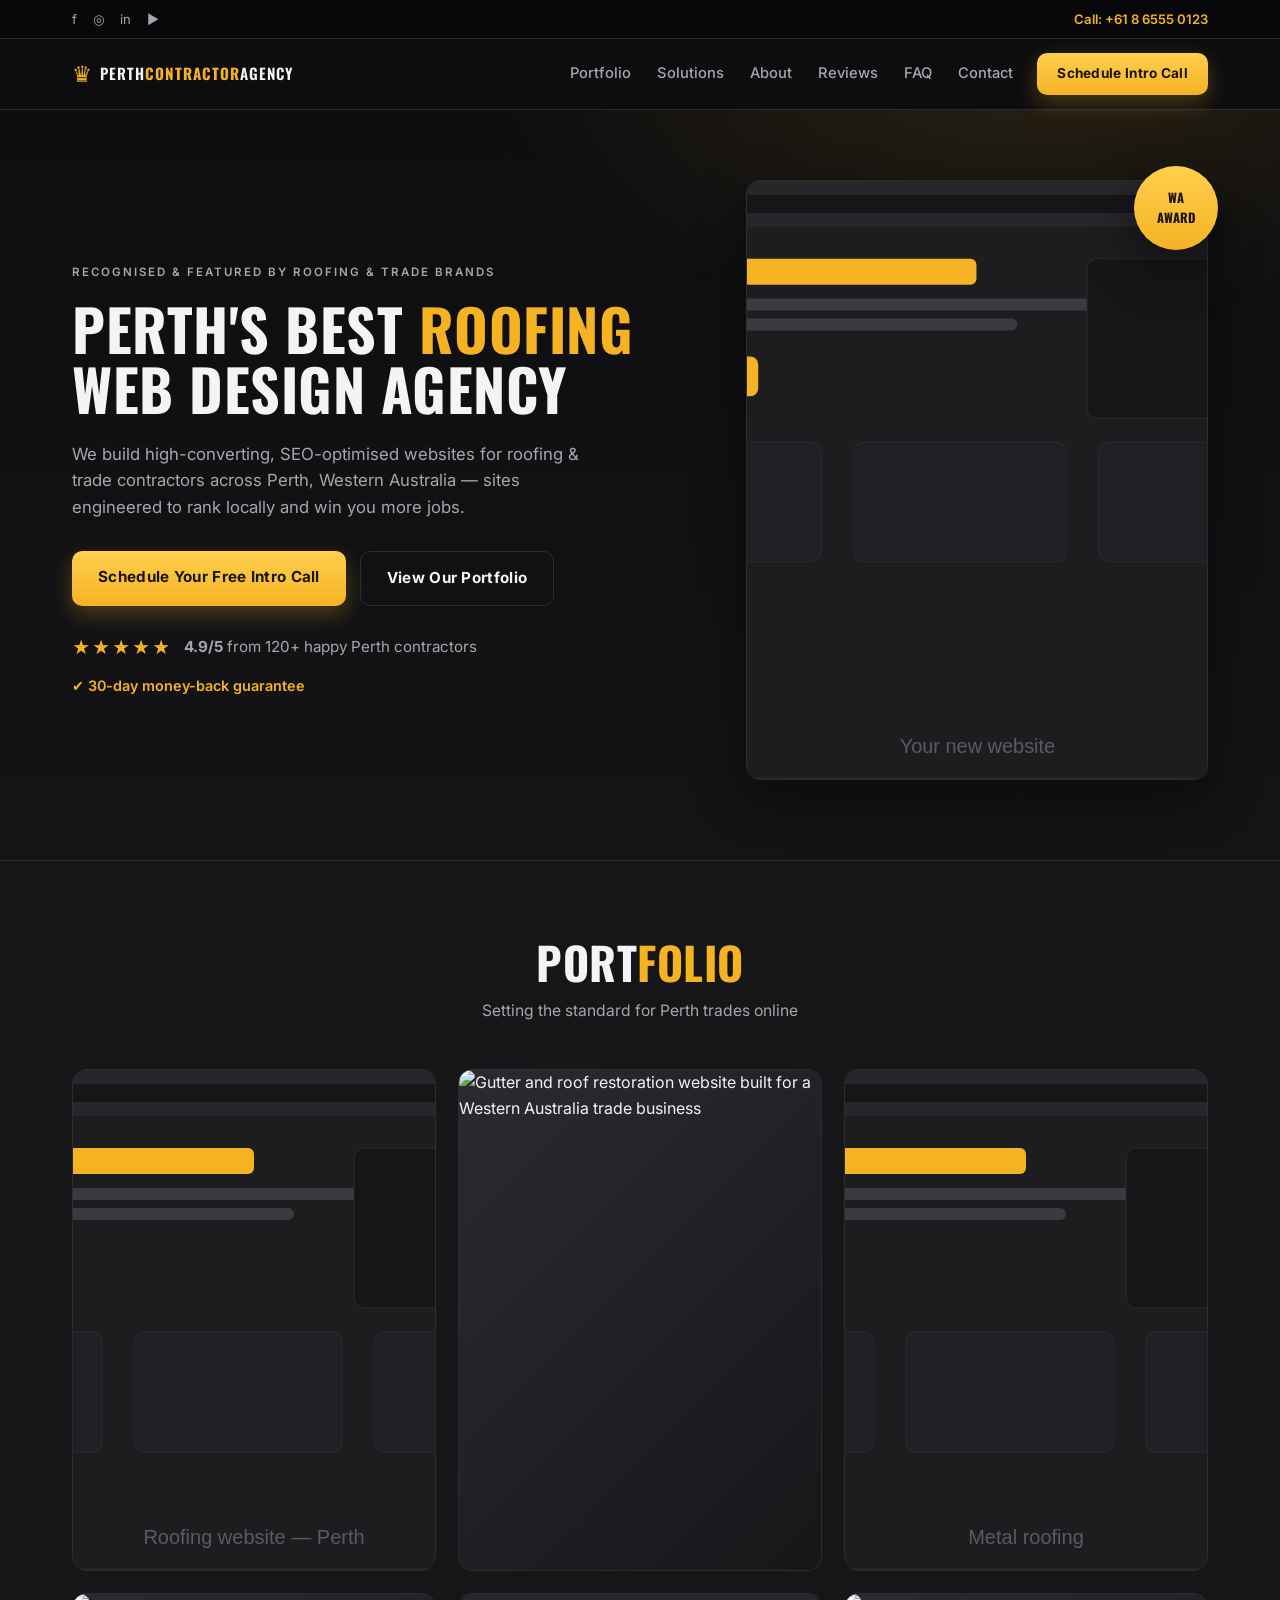
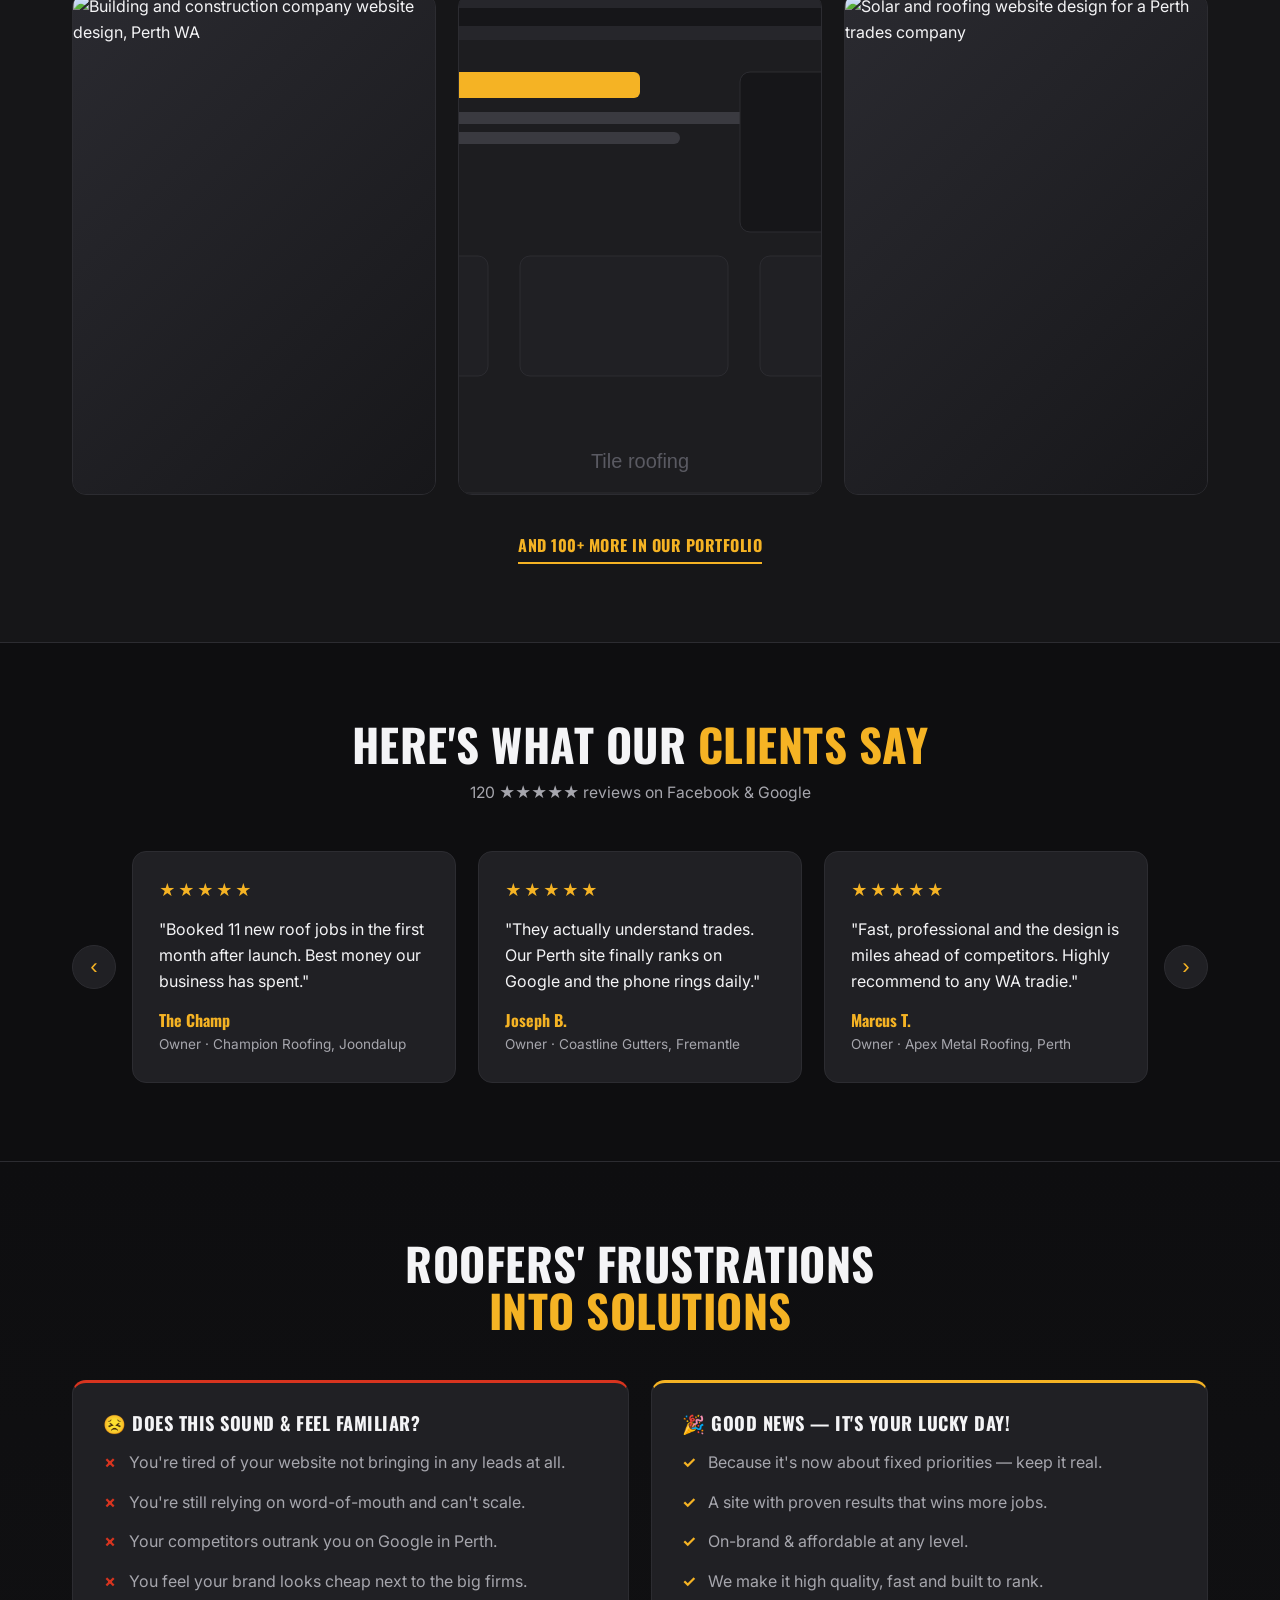
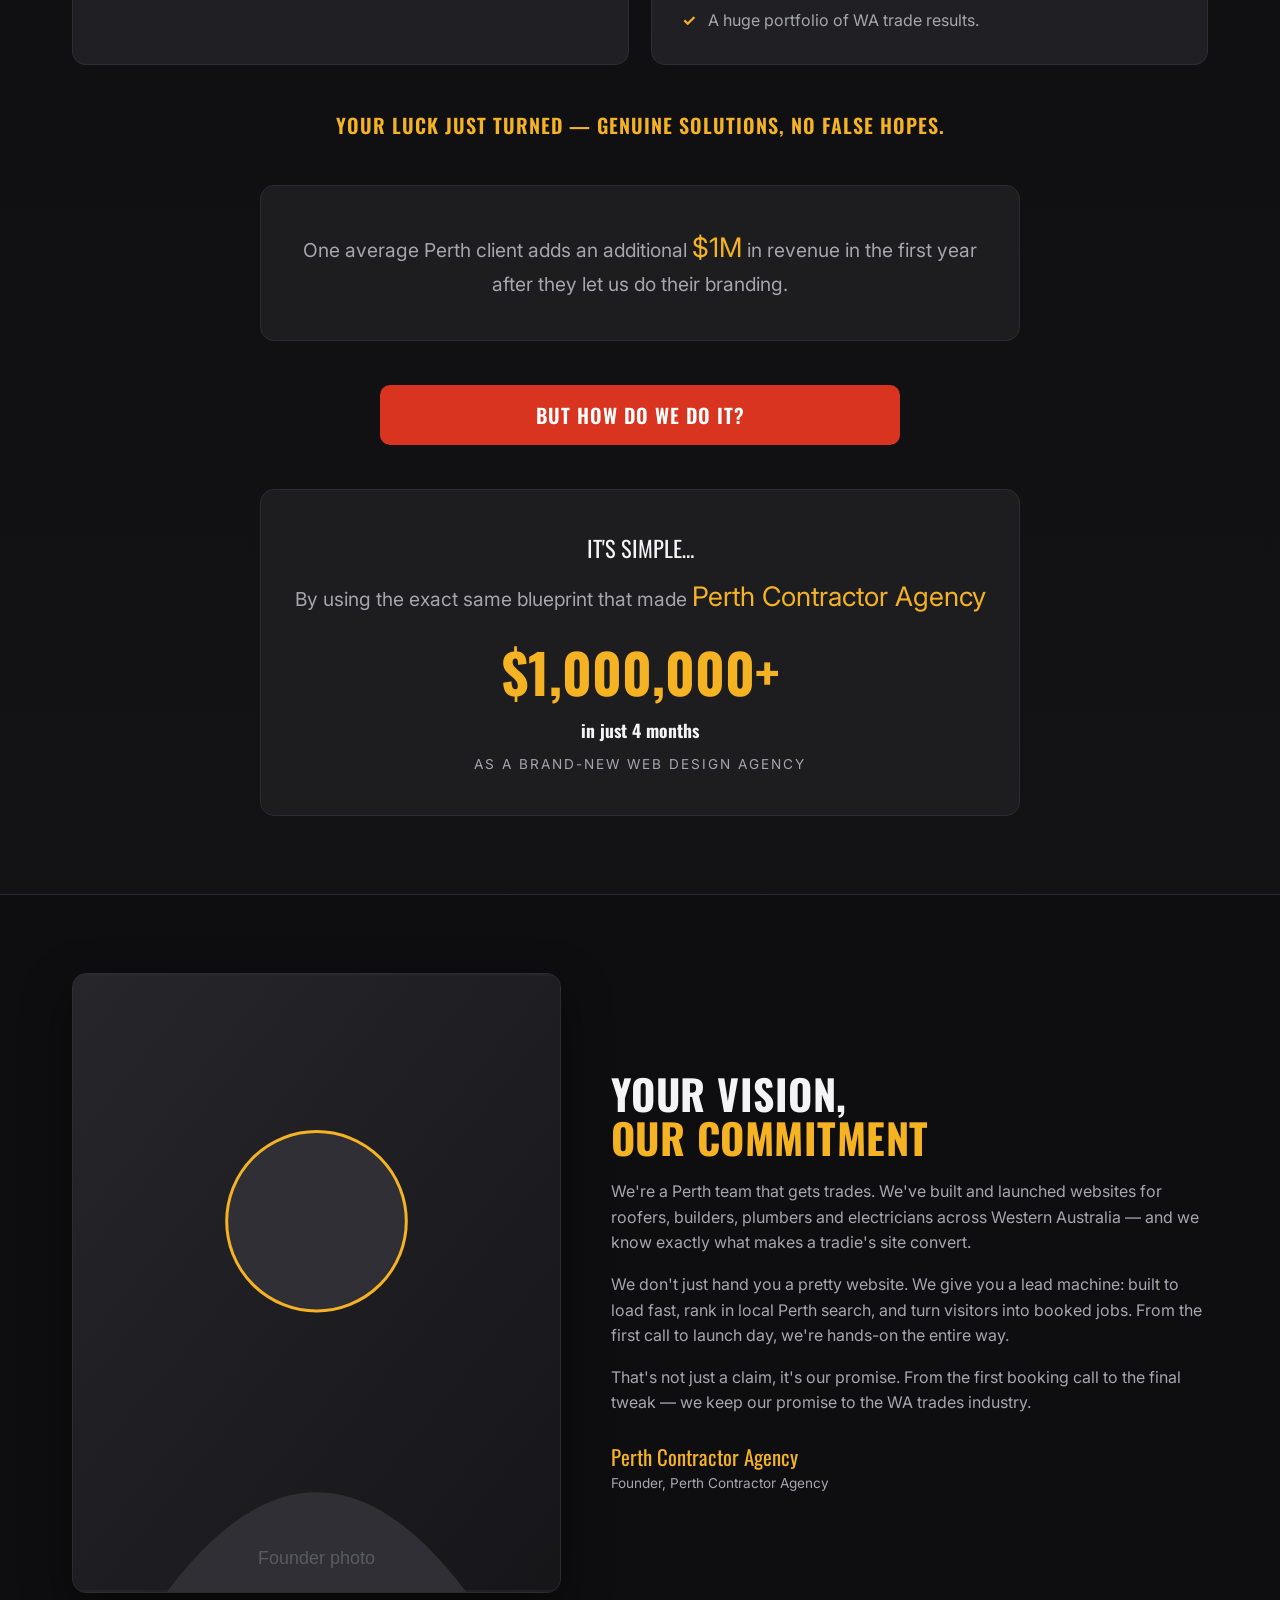
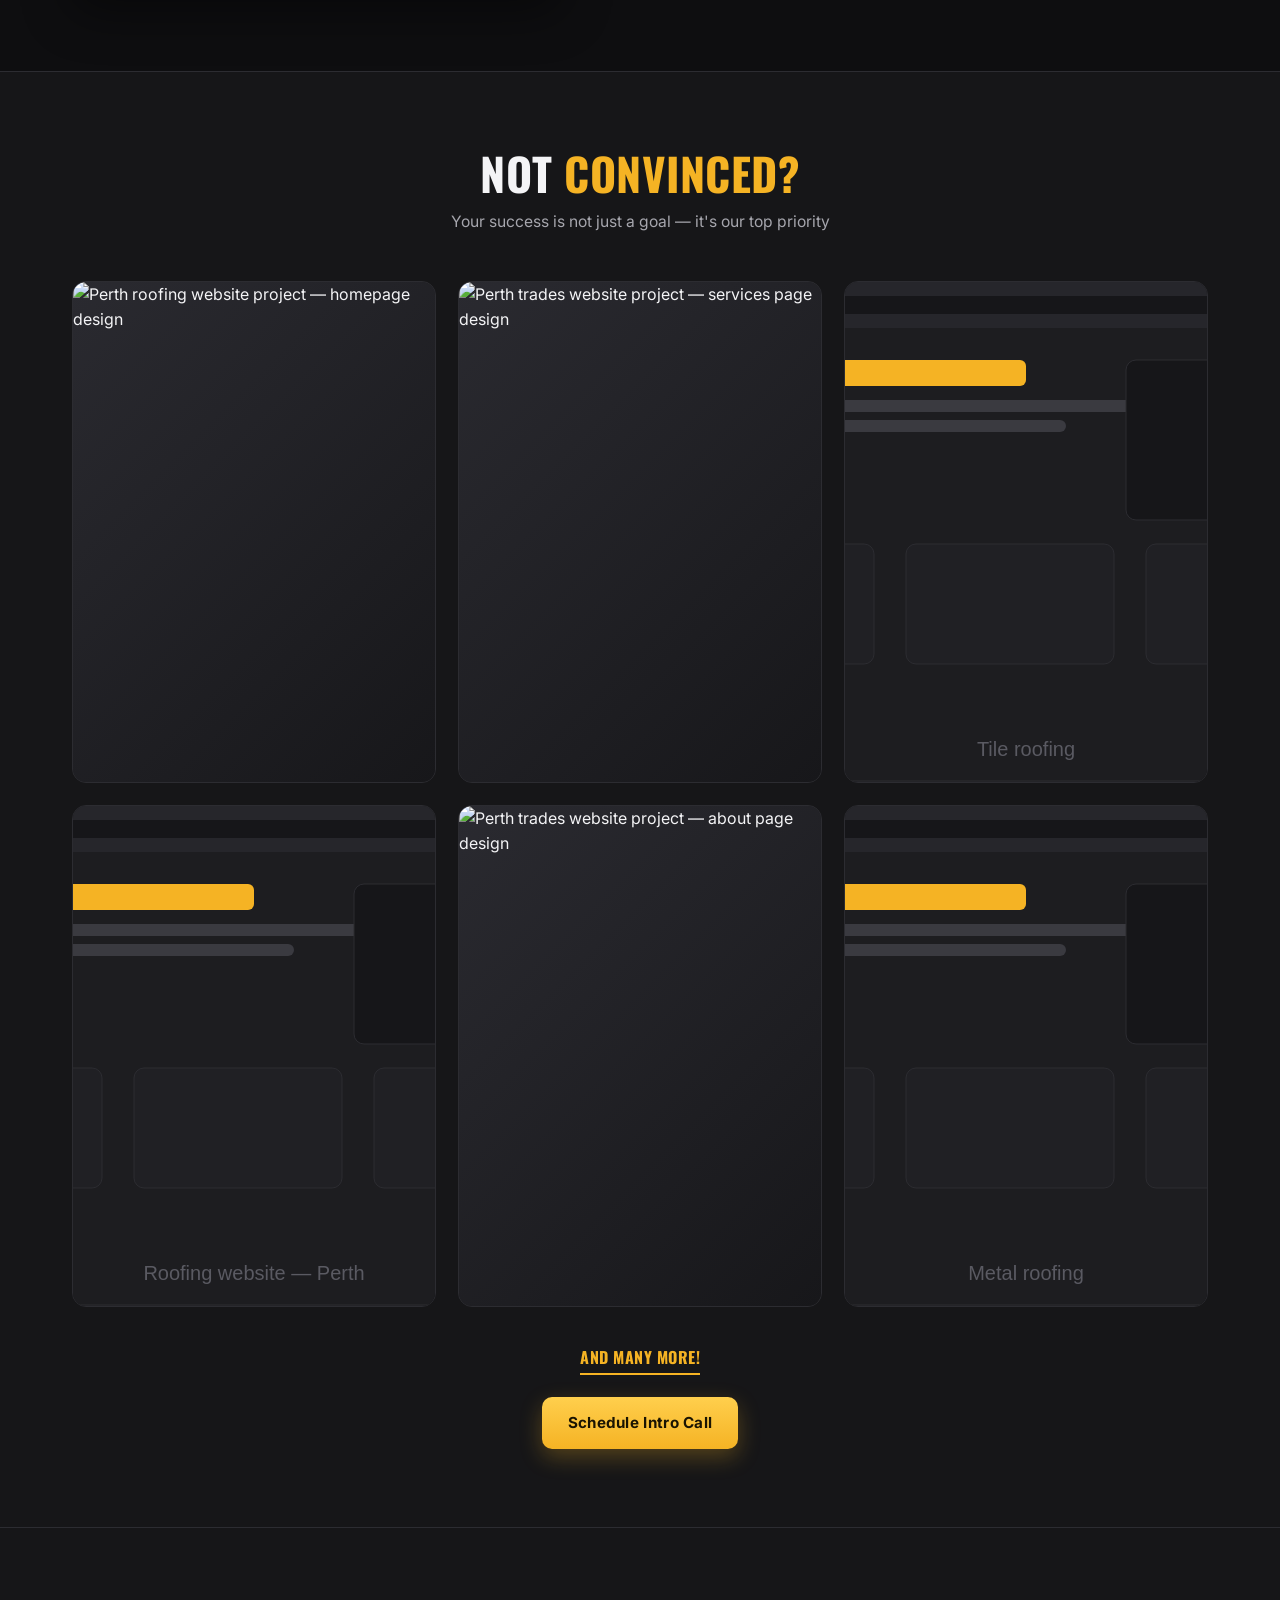
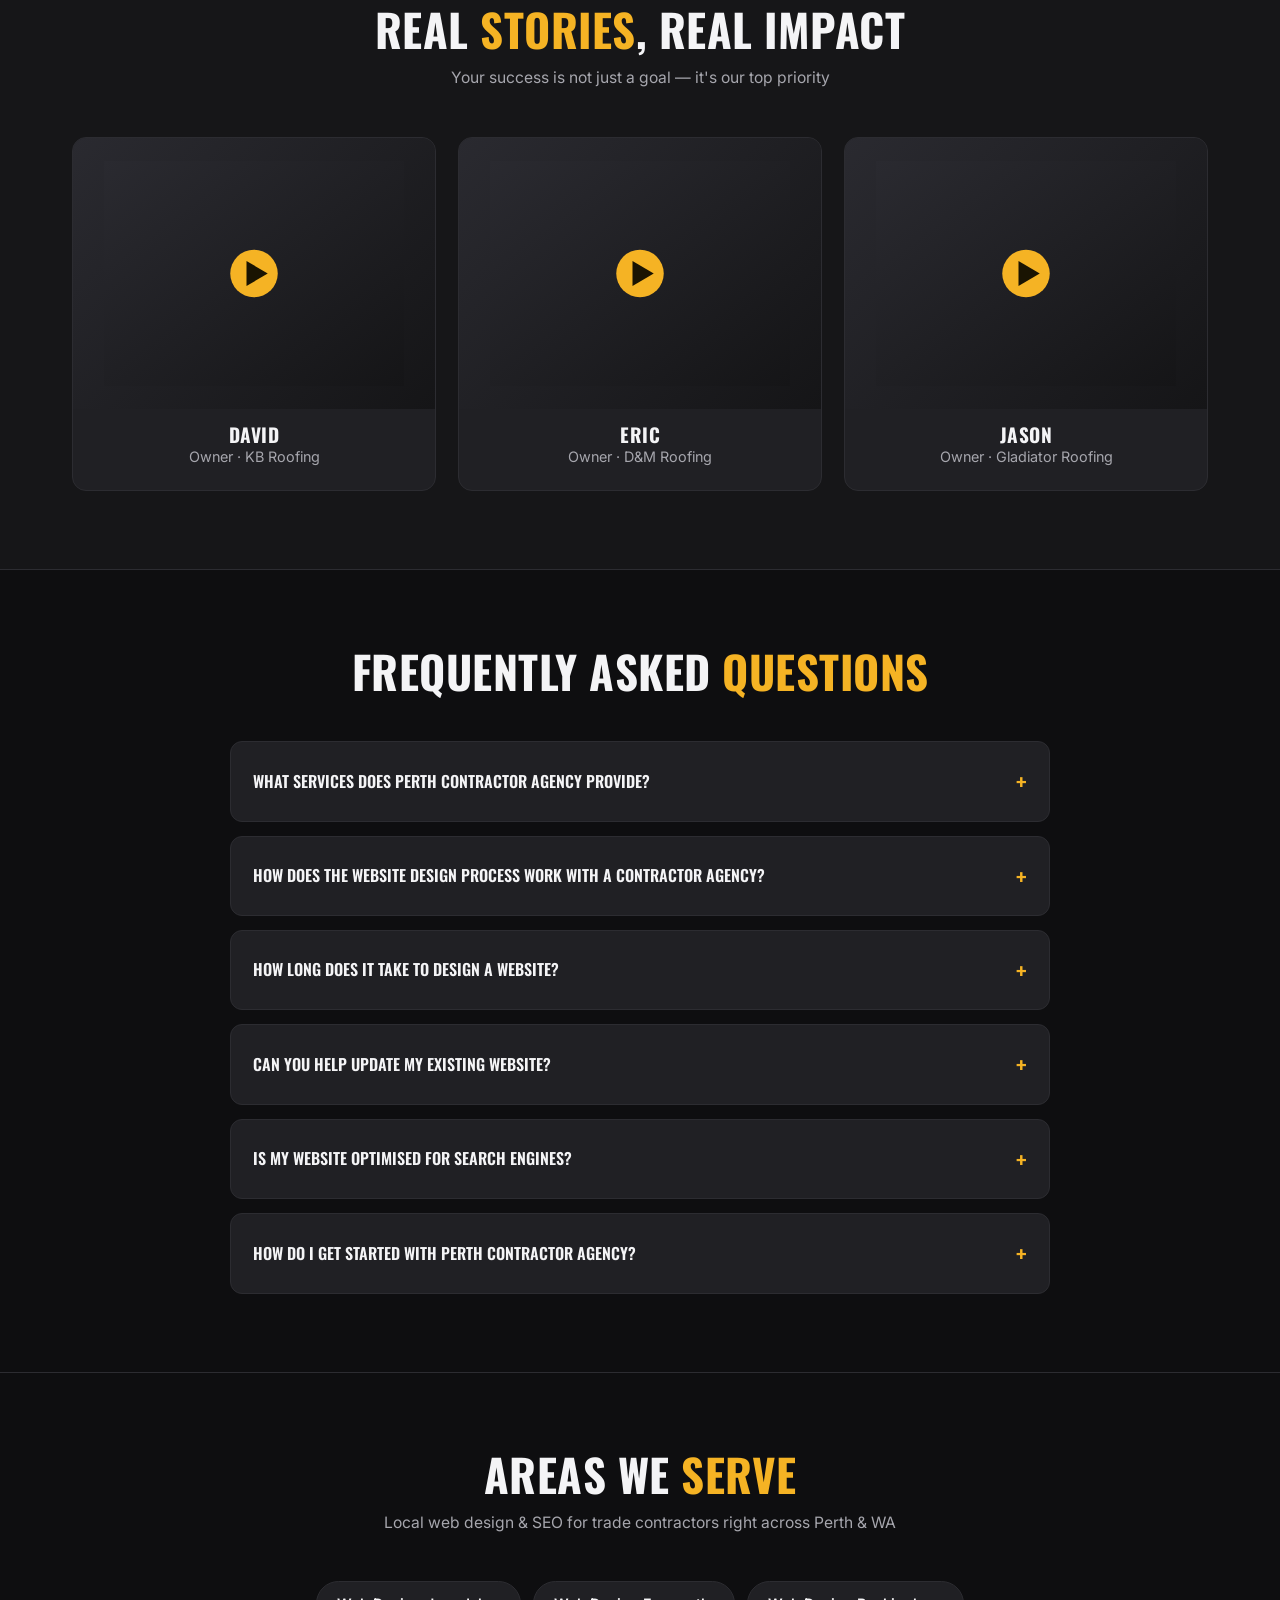
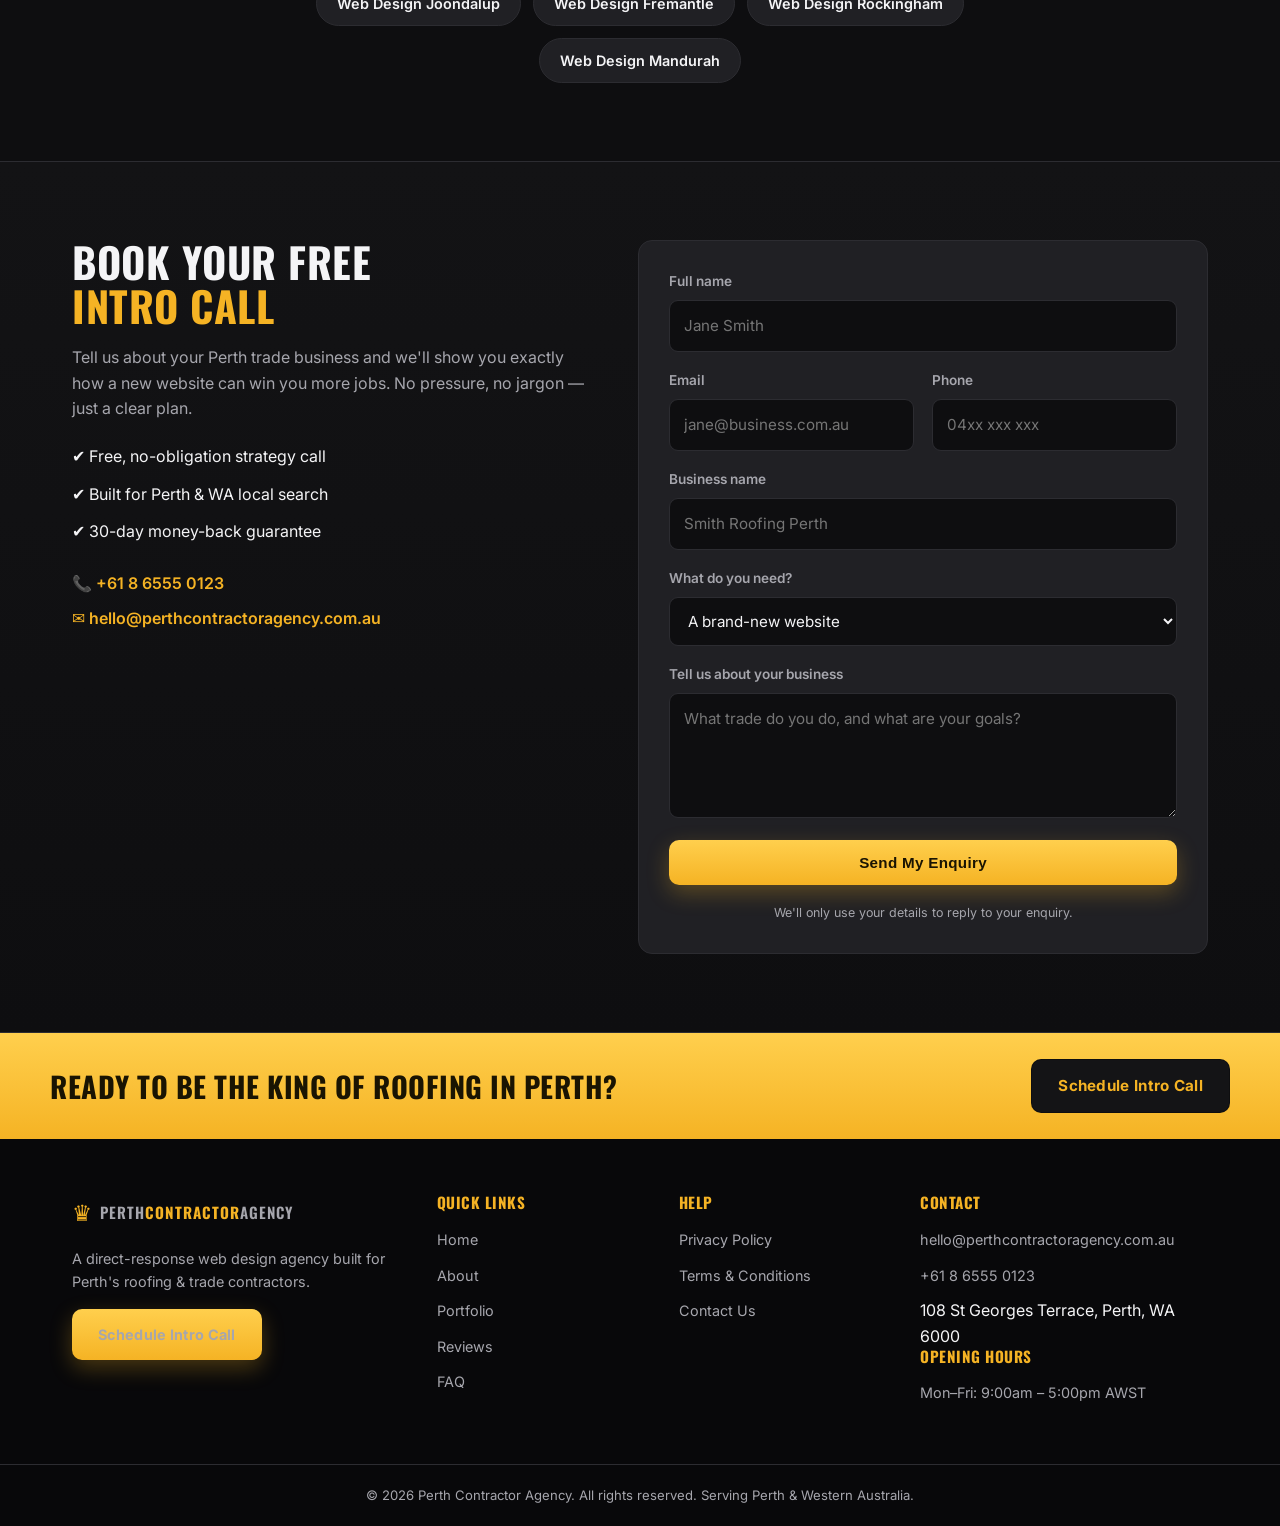
==== commit b15125a4: "Add real image assets, contact form, and Perth location landing pages - Replace placeholder divs wit" ====
--- a/index.html
+++ b/index.html
@@ -29,12 +29,12 @@
   <meta property="og:title" content="Perth's Best Roofing &amp; Trades Web Design Agency" />
   <meta property="og:description" content="High-converting, SEO-optimised websites for Perth roofing &amp; trade contractors. Win more jobs with a site built to rank in Perth, WA." />
   <meta property="og:url" content="https://www.perthcontractoragency.com.au/" />
-  <meta property="og:image" content="https://www.perthcontractoragency.com.au/assets/img/og-cover.jpg" />
+  <meta property="og:image" content="https://www.perthcontractoragency.com.au/assets/img/og-cover.svg" />
 
   <meta name="twitter:card" content="summary_large_image" />
   <meta name="twitter:title" content="Perth's Best Roofing &amp; Trades Web Design Agency" />
   <meta name="twitter:description" content="High-converting, SEO-optimised websites for Perth roofing &amp; trade contractors." />
-  <meta name="twitter:image" content="https://www.perthcontractoragency.com.au/assets/img/og-cover.jpg" />
+  <meta name="twitter:image" content="https://www.perthcontractoragency.com.au/assets/img/og-cover.svg" />
 
   <meta name="theme-color" content="#0e0e10" />
 
@@ -56,7 +56,7 @@
     "url": "https://www.perthcontractoragency.com.au/",
     "telephone": "+61 8 6555 0123",
     "email": "hello@perthcontractoragency.com.au",
-    "image": "https://www.perthcontractoragency.com.au/assets/img/og-cover.jpg",
+    "image": "https://www.perthcontractoragency.com.au/assets/img/og-cover.svg",
     "priceRange": "$$",
     "areaServed": [
       { "@type": "City", "name": "Perth" },
@@ -181,6 +181,7 @@
         <a href="#about">About</a>
         <a href="#testimonials">Reviews</a>
         <a href="#faq">FAQ</a>
+        <a href="#contact">Contact</a>
       </nav>
       <a class="btn btn--gold nav__cta" href="#contact">Schedule Intro Call</a>
       <button class="nav__toggle" aria-label="Open menu" aria-expanded="false">☰</button>
@@ -205,7 +206,7 @@
         <p class="hero__guarantee">✔ 30-day money-back guarantee</p>
       </div>
       <div class="hero__visual">
-        <div class="mock mock--lg" aria-hidden="true"></div>
+        <img class="mock mock--lg" src="assets/img/hero-mock.svg" width="820" height="600" alt="Example of a high-converting roofing contractor website designed for a Perth business" />
         <div class="badge badge--award" aria-hidden="true">WA<br/>AWARD</div>
       </div>
     </div>
@@ -219,12 +220,12 @@
         <p class="section__kicker">Setting the standard for Perth trades online</p>
       </header>
       <div class="grid grid--portfolio">
-        <article class="card-shot" aria-label="Roofing website project"><div class="card-shot__img"></div></article>
-        <article class="card-shot" aria-label="Gutter & roof restoration project"><div class="card-shot__img"></div></article>
-        <article class="card-shot" aria-label="Metal roofing project"><div class="card-shot__img"></div></article>
-        <article class="card-shot" aria-label="Building & construction project"><div class="card-shot__img"></div></article>
-        <article class="card-shot" aria-label="Tile roofing project"><div class="card-shot__img"></div></article>
-        <article class="card-shot" aria-label="Solar & roofing project"><div class="card-shot__img"></div></article>
+        <article class="card-shot"><img class="card-shot__img" src="assets/img/portfolio-1.svg" width="800" height="500" loading="lazy" alt="Roofing company website design for a Perth contractor" /></article>
+        <article class="card-shot"><img class="card-shot__img" src="assets/img/portfolio-2.svg" width="800" height="500" loading="lazy" alt="Gutter and roof restoration website built for a Western Australia trade business" /></article>
+        <article class="card-shot"><img class="card-shot__img" src="assets/img/portfolio-3.svg" width="800" height="500" loading="lazy" alt="Metal roofing website design portfolio example, Perth" /></article>
+        <article class="card-shot"><img class="card-shot__img" src="assets/img/portfolio-4.svg" width="800" height="500" loading="lazy" alt="Building and construction company website design, Perth WA" /></article>
+        <article class="card-shot"><img class="card-shot__img" src="assets/img/portfolio-5.svg" width="800" height="500" loading="lazy" alt="Tile roofing contractor website design example" /></article>
+        <article class="card-shot"><img class="card-shot__img" src="assets/img/portfolio-6.svg" width="800" height="500" loading="lazy" alt="Solar and roofing website design for a Perth trades company" /></article>
       </div>
       <div class="center">
         <a class="link-underline" href="#contact">And 100+ more in our portfolio</a>
@@ -312,7 +313,7 @@
   <section class="section section--about" id="about">
     <div class="container grid grid--about">
       <div class="about__media">
-        <div class="mock mock--portrait" aria-hidden="true"></div>
+        <img class="mock mock--portrait" src="assets/img/portrait.svg" width="500" height="620" loading="lazy" alt="Founder of Perth Contractor Agency, a Perth web design studio for trade businesses" />
       </div>
       <div class="about__copy">
         <h2>YOUR VISION,<br /><span class="hl">OUR COMMITMENT</span></h2>
@@ -335,12 +336,12 @@
         <p class="section__kicker">Your success is not just a goal — it's our top priority</p>
       </header>
       <div class="grid grid--portfolio">
-        <article class="card-shot card-shot--wide"><div class="card-shot__img"></div></article>
-        <article class="card-shot card-shot--wide"><div class="card-shot__img"></div></article>
-        <article class="card-shot card-shot--wide"><div class="card-shot__img"></div></article>
-        <article class="card-shot card-shot--wide"><div class="card-shot__img"></div></article>
-        <article class="card-shot card-shot--wide"><div class="card-shot__img"></div></article>
-        <article class="card-shot card-shot--wide"><div class="card-shot__img"></div></article>
+        <article class="card-shot card-shot--wide"><img class="card-shot__img" src="assets/img/portfolio-4.svg" width="800" height="500" loading="lazy" alt="Perth roofing website project — homepage design" /></article>
+        <article class="card-shot card-shot--wide"><img class="card-shot__img" src="assets/img/portfolio-2.svg" width="800" height="500" loading="lazy" alt="Perth trades website project — services page design" /></article>
+        <article class="card-shot card-shot--wide"><img class="card-shot__img" src="assets/img/portfolio-5.svg" width="800" height="500" loading="lazy" alt="Perth contractor website project — gallery design" /></article>
+        <article class="card-shot card-shot--wide"><img class="card-shot__img" src="assets/img/portfolio-1.svg" width="800" height="500" loading="lazy" alt="Perth roofing website project — quote request page" /></article>
+        <article class="card-shot card-shot--wide"><img class="card-shot__img" src="assets/img/portfolio-6.svg" width="800" height="500" loading="lazy" alt="Perth trades website project — about page design" /></article>
+        <article class="card-shot card-shot--wide"><img class="card-shot__img" src="assets/img/portfolio-3.svg" width="800" height="500" loading="lazy" alt="Perth contractor website project — reviews page design" /></article>
       </div>
       <div class="center">
         <a class="link-underline" href="#contact">And many more!</a>
@@ -358,17 +359,17 @@
       </header>
       <div class="grid grid--3">
         <article class="story">
-          <div class="story__video"><span class="story__play">▶</span></div>
+          <div class="story__video"><img src="assets/img/story-1.svg" width="480" height="360" loading="lazy" alt="Video testimonial from David, owner of KB Roofing in Perth" /></div>
           <h3>David</h3>
           <p>Owner · KB Roofing</p>
         </article>
         <article class="story">
-          <div class="story__video"><span class="story__play">▶</span></div>
+          <div class="story__video"><img src="assets/img/story-2.svg" width="480" height="360" loading="lazy" alt="Video testimonial from Eric, owner of D&amp;M Roofing in Perth" /></div>
           <h3>Eric</h3>
           <p>Owner · D&amp;M Roofing</p>
         </article>
         <article class="story">
-          <div class="story__video"><span class="story__play">▶</span></div>
+          <div class="story__video"><img src="assets/img/story-3.svg" width="480" height="360" loading="lazy" alt="Video testimonial from Jason, owner of Gladiator Roofing in Perth" /></div>
           <h3>Jason</h3>
           <p>Owner · Gladiator Roofing</p>
         </article>
@@ -411,11 +412,85 @@
     </div>
   </section>
 
+  <!-- ===================== AREAS WE SERVE ===================== -->
+  <section class="section" id="areas">
+    <div class="container">
+      <header class="section__head">
+        <h2>AREAS WE <span class="hl">SERVE</span></h2>
+        <p class="section__kicker">Local web design &amp; SEO for trade contractors right across Perth &amp; WA</p>
+      </header>
+      <nav class="areas" aria-label="Service areas">
+        <a href="locations/roofing-web-design-joondalup.html">Web Design Joondalup</a>
+        <a href="locations/roofing-web-design-fremantle.html">Web Design Fremantle</a>
+        <a href="locations/roofing-web-design-rockingham.html">Web Design Rockingham</a>
+        <a href="locations/roofing-web-design-mandurah.html">Web Design Mandurah</a>
+      </nav>
+    </div>
+  </section>
+
+  <!-- ===================== CONTACT FORM ===================== -->
+  <section class="section section--contact" id="contact">
+    <div class="container grid grid--contact">
+      <div class="contact__intro">
+        <h2>BOOK YOUR FREE<br /><span class="hl">INTRO CALL</span></h2>
+        <p>Tell us about your Perth trade business and we'll show you exactly how a new website can win you more jobs. No pressure, no jargon — just a clear plan.</p>
+        <ul class="contact__list">
+          <li>✔ Free, no-obligation strategy call</li>
+          <li>✔ Built for Perth &amp; WA local search</li>
+          <li>✔ 30-day money-back guarantee</li>
+        </ul>
+        <div class="contact__direct">
+          <a href="tel:+61865550123">📞 +61 8 6555 0123</a>
+          <a href="mailto:hello@perthcontractoragency.com.au">✉ hello@perthcontractoragency.com.au</a>
+        </div>
+      </div>
+
+      <form class="contact-form" id="lead-form" method="POST" action="https://formspree.io/f/your-form-id" novalidate>
+        <p class="contact-form__status" role="status" aria-live="polite" hidden></p>
+        <div class="field">
+          <label for="cf-name">Full name</label>
+          <input id="cf-name" name="name" type="text" autocomplete="name" required placeholder="Jane Smith" />
+        </div>
+        <div class="field-row">
+          <div class="field">
+            <label for="cf-email">Email</label>
+            <input id="cf-email" name="email" type="email" autocomplete="email" required placeholder="jane@business.com.au" />
+          </div>
+          <div class="field">
+            <label for="cf-phone">Phone</label>
+            <input id="cf-phone" name="phone" type="tel" autocomplete="tel" inputmode="tel" placeholder="04xx xxx xxx" />
+          </div>
+        </div>
+        <div class="field">
+          <label for="cf-business">Business name</label>
+          <input id="cf-business" name="business" type="text" placeholder="Smith Roofing Perth" />
+        </div>
+        <div class="field">
+          <label for="cf-service">What do you need?</label>
+          <select id="cf-service" name="service">
+            <option value="new-website">A brand-new website</option>
+            <option value="redesign">A website redesign</option>
+            <option value="seo">Local Perth SEO</option>
+            <option value="not-sure">Not sure yet — need advice</option>
+          </select>
+        </div>
+        <div class="field">
+          <label for="cf-message">Tell us about your business</label>
+          <textarea id="cf-message" name="message" rows="4" placeholder="What trade do you do, and what are your goals?"></textarea>
+        </div>
+        <!-- Honeypot anti-spam (hidden from users) -->
+        <input type="text" name="_gotcha" tabindex="-1" autocomplete="off" class="hp" aria-hidden="true" />
+        <button class="btn btn--gold contact-form__submit" type="submit">Send My Enquiry</button>
+        <p class="contact-form__fineprint">We'll only use your details to reply to your enquiry.</p>
+      </form>
+    </div>
+  </section>
+
   <!-- ===================== CTA STRIP ===================== -->
-  <section class="cta-strip" id="contact">
+  <section class="cta-strip">
     <div class="container cta-strip__inner">
       <h2>Ready to be the king of roofing in Perth?</h2>
-      <a class="btn btn--dark" href="tel:+61865550123">Schedule Intro Call</a>
+      <a class="btn btn--dark" href="#contact">Schedule Intro Call</a>
     </div>
   </section>
 
--- a/assets/css/styles.css
+++ b/assets/css/styles.css
@@ -63,6 +63,13 @@
 .link-underline { color: var(--gold); font-weight: 700; text-transform: uppercase; font-family: "Oswald", sans-serif; letter-spacing: .5px; border-bottom: 2px solid var(--gold); padding-bottom: 3px; }
 
 .stars { color: var(--gold); letter-spacing: 2px; }
+.crumbs { font-size: .82rem; color: var(--muted); margin-bottom: 14px; }
+.crumbs a { color: var(--gold); }
+
+/* Areas we serve */
+.areas { display: flex; flex-wrap: wrap; gap: 12px; justify-content: center; max-width: 760px; margin: 0 auto; }
+.areas a { background: var(--panel); border: 1px solid var(--line); border-radius: 999px; padding: 10px 20px; font-weight: 600; font-size: .9rem; color: var(--text); transition: border-color .15s, color .15s; }
+.areas a:hover { border-color: var(--gold); color: var(--gold); }
 .eyebrow { color: var(--muted); text-transform: uppercase; letter-spacing: 2px; font-size: .72rem; font-weight: 600; margin-bottom: 16px; }
 
 /* ---------- Top bar ---------- */
@@ -109,6 +116,8 @@
     repeating-linear-gradient(90deg, rgba(245,179,36,.05) 0 2px, transparent 2px 60px); }
 .mock--lg { aspect-ratio: 4/3; }
 .mock--portrait { aspect-ratio: 4/5; }
+img.mock { width: 100%; object-fit: cover; }
+img.mock::after { content: none; }
 
 /* ---------- Sections ---------- */
 .section { padding: 78px 0; border-bottom: 1px solid var(--line); }
@@ -129,10 +138,7 @@
 /* ---------- Portfolio cards ---------- */
 .card-shot { border-radius: var(--radius); overflow: hidden; border: 1px solid var(--line); background: var(--bg-3); transition: transform .2s ease, border-color .2s ease; }
 .card-shot:hover { transform: translateY(-6px); border-color: var(--gold); }
-.card-shot__img { aspect-ratio: 16/10; background:
-    linear-gradient(135deg, #2a2a30, #17171a);
-  position: relative; }
-.card-shot__img::before { content: ""; position: absolute; inset: 14px; border-radius: 8px; border: 1px solid rgba(245,179,36,.18); }
+.card-shot__img { aspect-ratio: 16/10; width: 100%; object-fit: cover; display: block; background: linear-gradient(135deg, #2a2a30, #17171a); }
 
 /* ---------- Reviews slider ---------- */
 .slider { display: grid; grid-template-columns: 44px 1fr 44px; gap: 16px; align-items: stretch; }
@@ -176,8 +182,8 @@
 /* ---------- Stories ---------- */
 .story { background: var(--panel); border: 1px solid var(--line); border-radius: var(--radius); overflow: hidden; text-align: center; padding-bottom: 22px; transition: transform .2s; }
 .story:hover { transform: translateY(-6px); }
-.story__video { aspect-ratio: 4/3; background: linear-gradient(135deg, #2a2a30, #151517); display: grid; place-content: center; margin-bottom: 16px; }
-.story__play { width: 56px; height: 56px; border-radius: 50%; background: var(--gold); color: #1a1402; display: grid; place-content: center; font-size: 1.2rem; }
+.story__video { aspect-ratio: 4/3; background: linear-gradient(135deg, #2a2a30, #151517); display: grid; place-content: center; margin-bottom: 16px; overflow: hidden; }
+.story__video img { width: 100%; height: 100%; object-fit: cover; }
 .story h3 { font-size: 1.2rem; }
 .story p { color: var(--muted); font-size: .9rem; }
 
@@ -189,6 +195,34 @@
 .faq__item summary::after { content: "+"; color: var(--gold); font-size: 1.5rem; transition: transform .2s; }
 .faq__item[open] summary::after { content: "–"; }
 .faq__item p { color: var(--muted); padding: 0 0 20px; }
+
+/* ---------- Contact form ---------- */
+.section--contact { background: linear-gradient(180deg, #131315, #0e0e10); }
+.grid--contact { grid-template-columns: 1fr 1.1fr; gap: 48px; align-items: start; }
+.contact__intro h2 { font-size: clamp(1.8rem, 4vw, 2.6rem); margin-bottom: 18px; }
+.contact__intro p { color: var(--muted); margin-bottom: 22px; }
+.contact__list { display: grid; gap: 12px; margin-bottom: 26px; }
+.contact__list li { color: var(--text); }
+.contact__direct { display: grid; gap: 10px; }
+.contact__direct a { color: var(--gold); font-weight: 600; }
+
+.contact-form { background: var(--panel); border: 1px solid var(--line); border-radius: var(--radius); padding: 30px; display: grid; gap: 18px; }
+.field { display: grid; gap: 7px; }
+.field-row { display: grid; grid-template-columns: 1fr 1fr; gap: 18px; }
+.field label { font-size: .85rem; font-weight: 600; color: var(--muted); }
+.field input, .field select, .field textarea {
+  width: 100%; background: var(--bg); border: 1px solid var(--line); border-radius: 9px;
+  padding: 13px 14px; color: var(--text); font: inherit; font-size: .95rem; transition: border-color .15s, box-shadow .15s; }
+.field input:focus, .field select:focus, .field textarea:focus {
+  outline: none; border-color: var(--gold); box-shadow: 0 0 0 3px rgba(245,179,36,.15); }
+.field input:user-invalid, .field textarea:user-invalid { border-color: var(--red); }
+.field textarea { resize: vertical; }
+.hp { position: absolute; left: -9999px; width: 1px; height: 1px; opacity: 0; }
+.contact-form__submit { width: 100%; margin-top: 4px; }
+.contact-form__fineprint { font-size: .78rem; color: var(--muted); text-align: center; }
+.contact-form__status { border-radius: 9px; padding: 12px 14px; font-size: .9rem; font-weight: 600; }
+.contact-form__status.is-success { background: rgba(76,175,80,.12); border: 1px solid #4caf50; color: #8fe093; }
+.contact-form__status.is-error { background: rgba(216,52,31,.12); border: 1px solid var(--red); color: #ff9b8c; }
 
 /* ---------- CTA strips ---------- */
 .cta-strip { background: linear-gradient(180deg, var(--gold-2), var(--gold)); }
@@ -216,7 +250,7 @@
   .hero__inner { grid-template-columns: 1fr; }
   .hero__visual { order: -1; max-width: 420px; }
   .grid--portfolio, .grid--3 { grid-template-columns: repeat(2, 1fr); }
-  .grid--about { grid-template-columns: 1fr; }
+  .grid--about, .grid--contact { grid-template-columns: 1fr; }
   .slider { grid-template-columns: 38px 1fr 38px; }
   .slider__track { grid-template-columns: 1fr; }
   .slider__track .review:nth-child(n+2) { display: none; }
@@ -229,4 +263,5 @@
   .grid--2, .grid--portfolio, .grid--3 { grid-template-columns: 1fr; }
   .footer__grid { grid-template-columns: 1fr; }
   .cta-strip__inner { justify-content: center; text-align: center; }
-}
+  .field-row { grid-template-columns: 1fr; }
+}
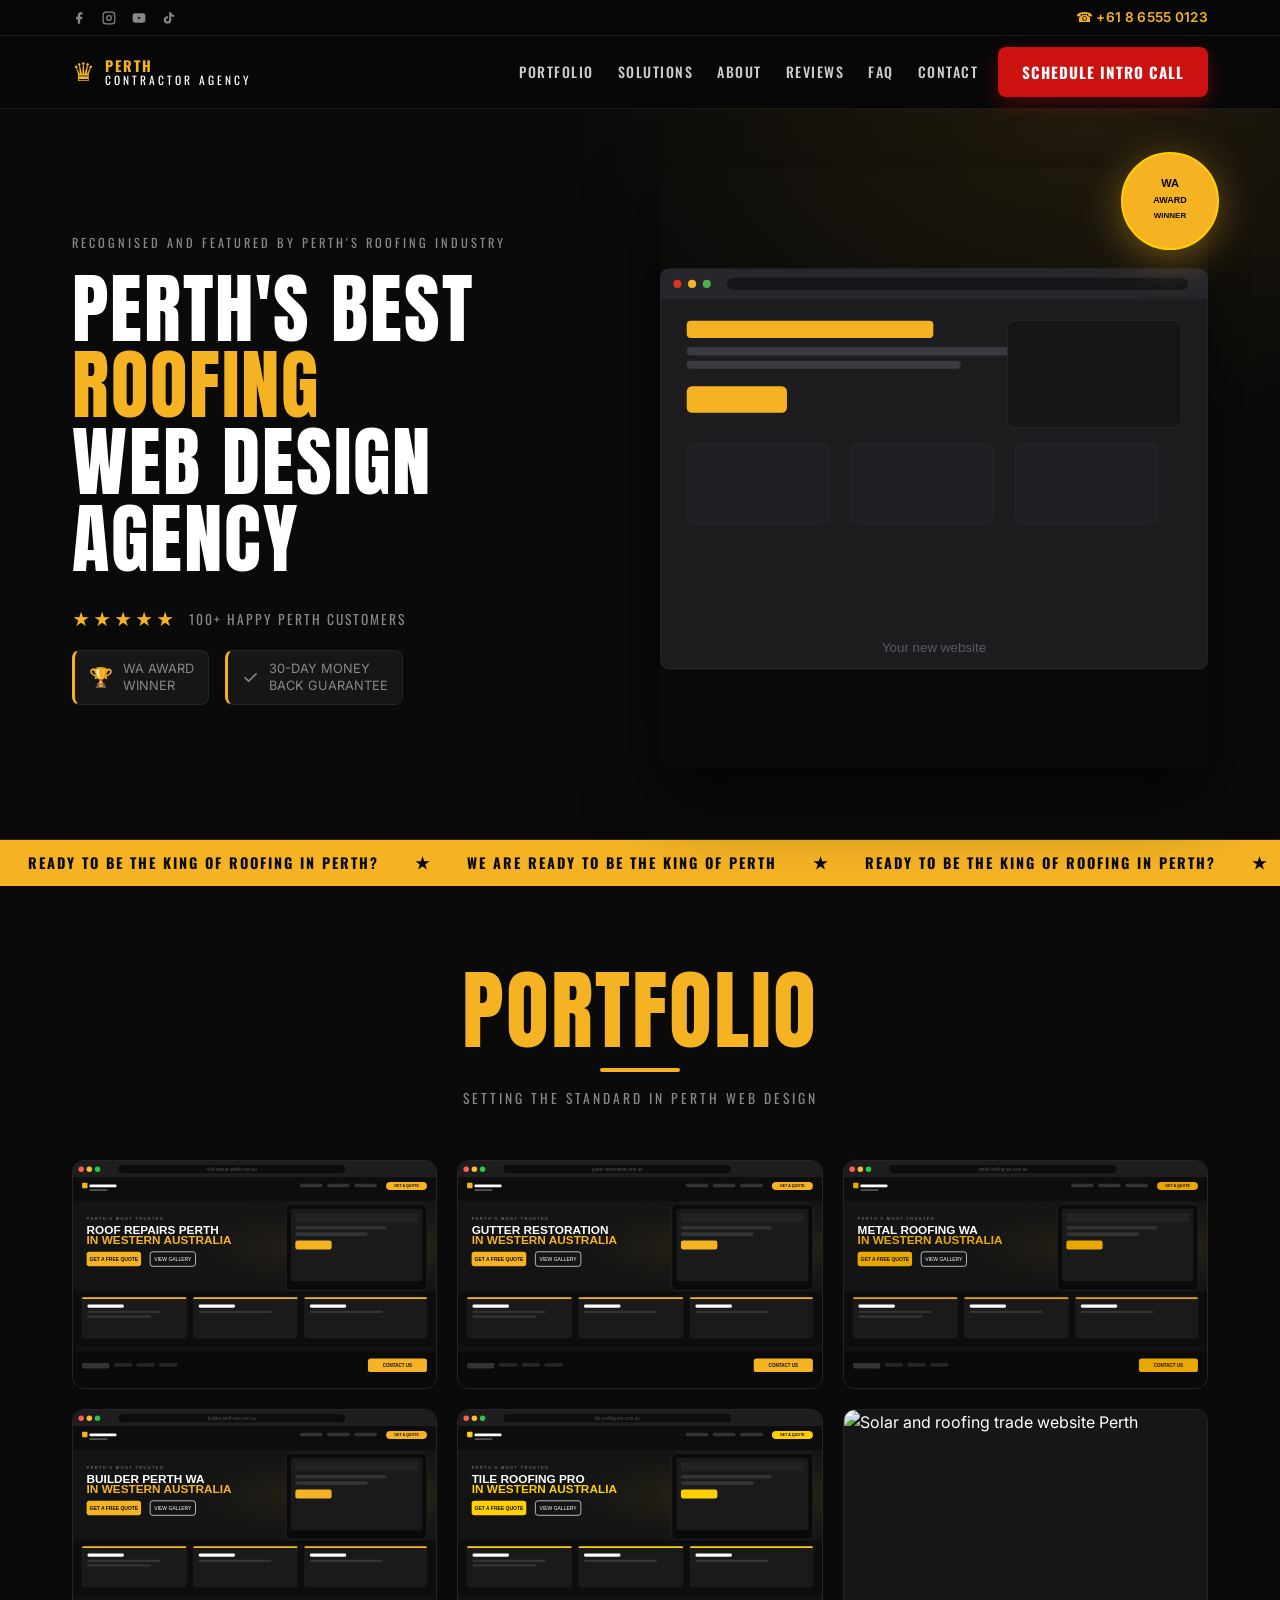
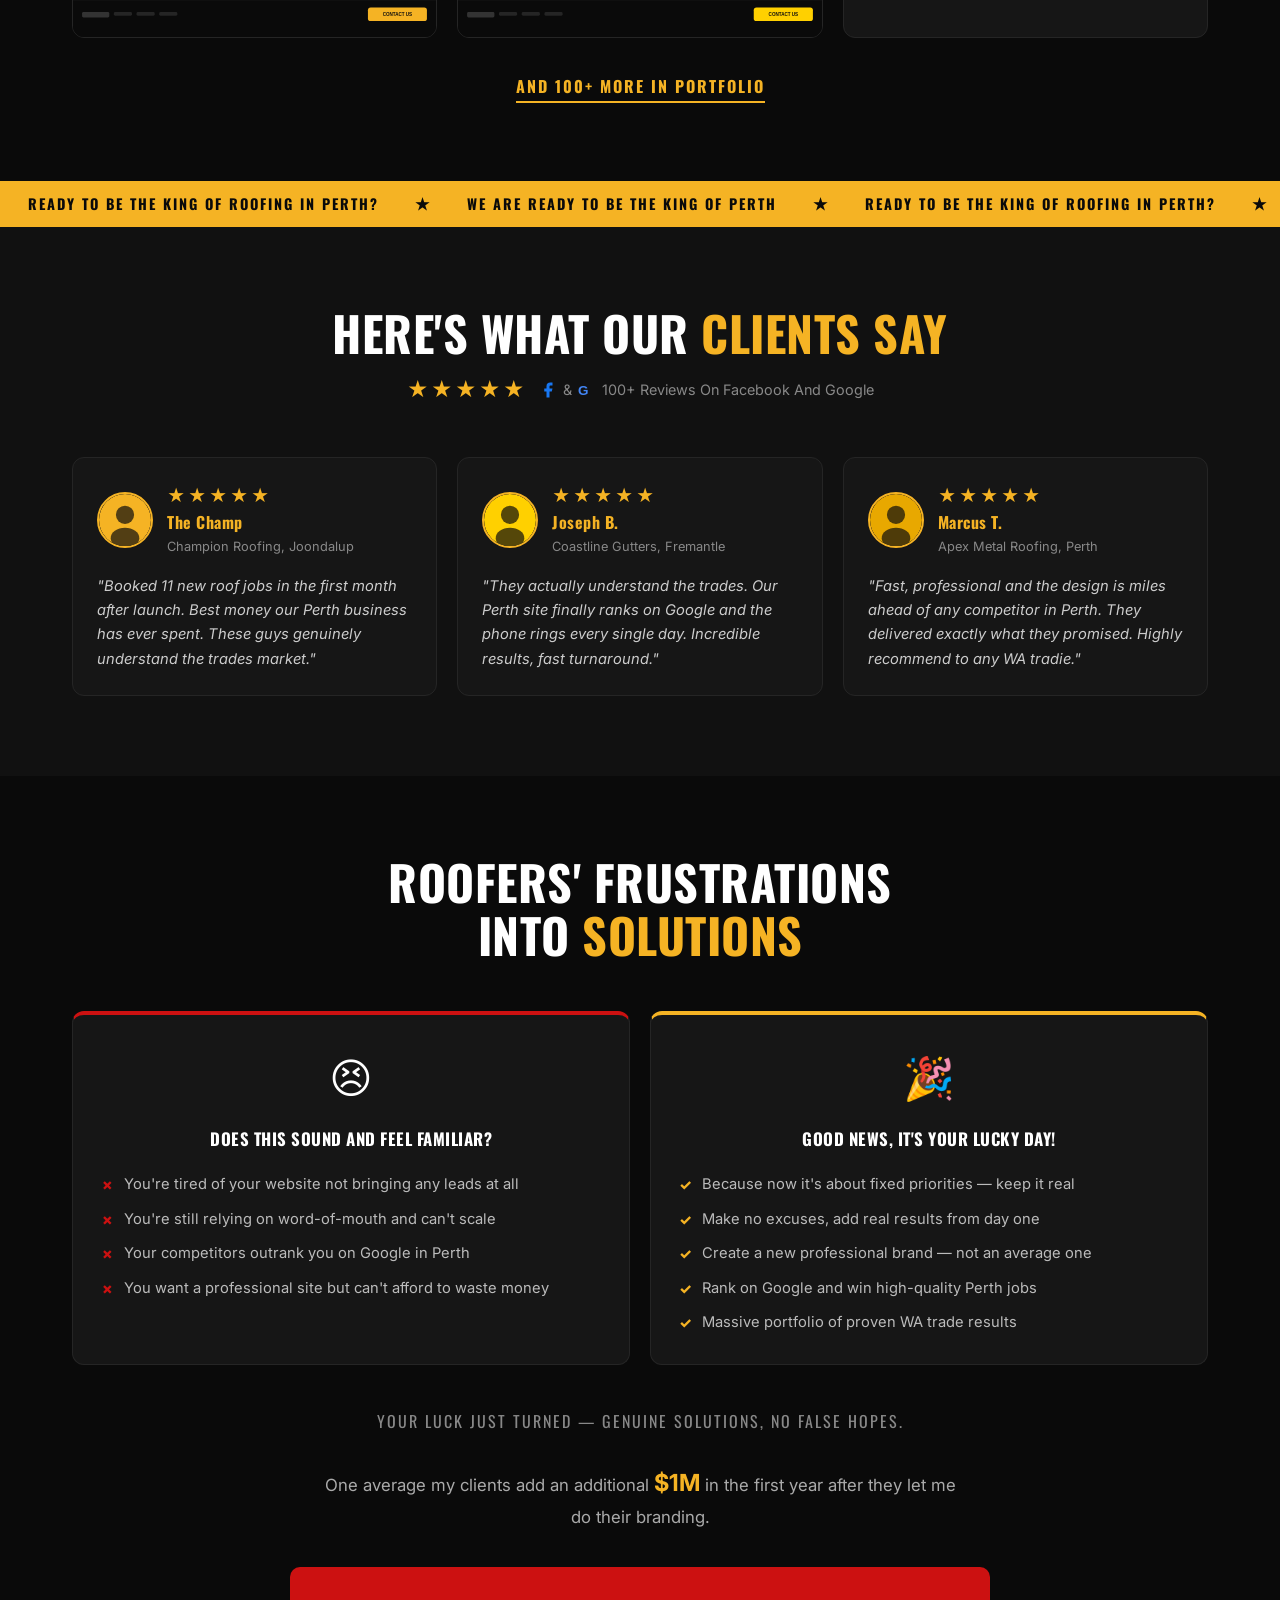
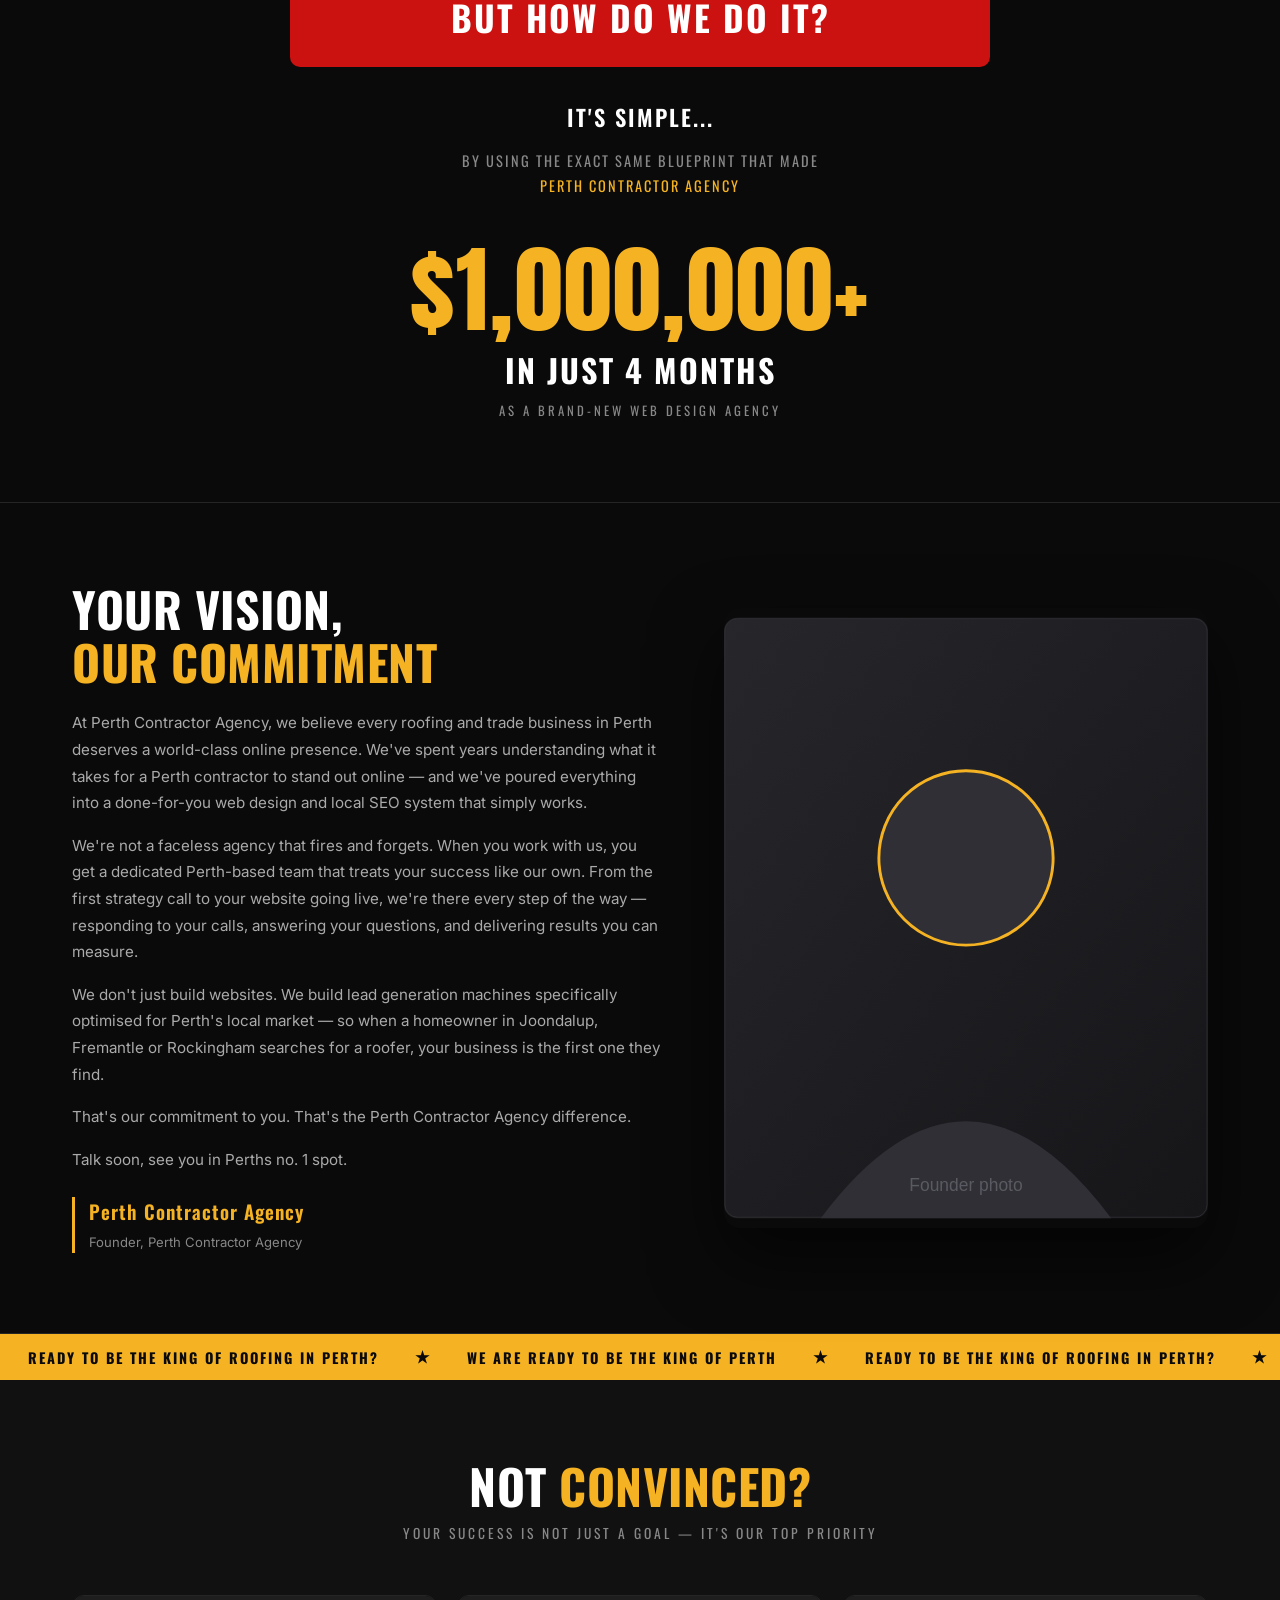
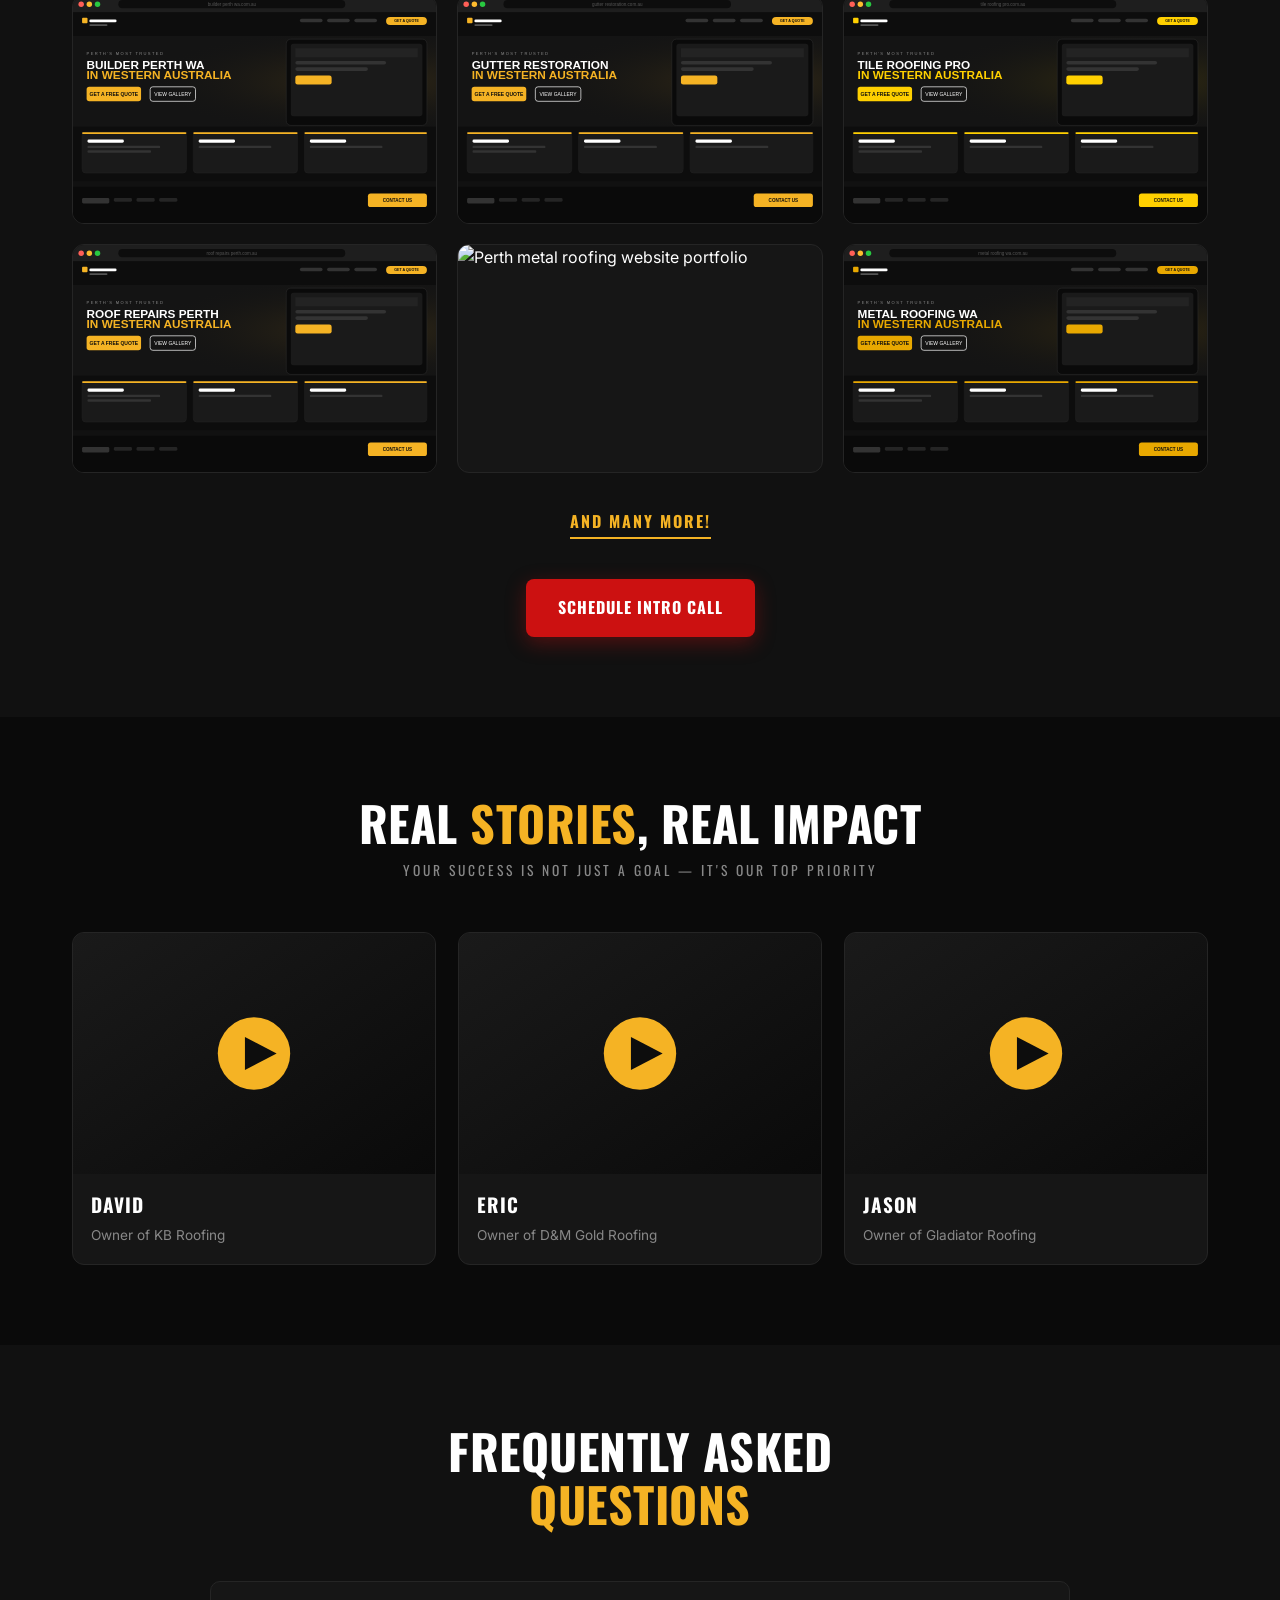
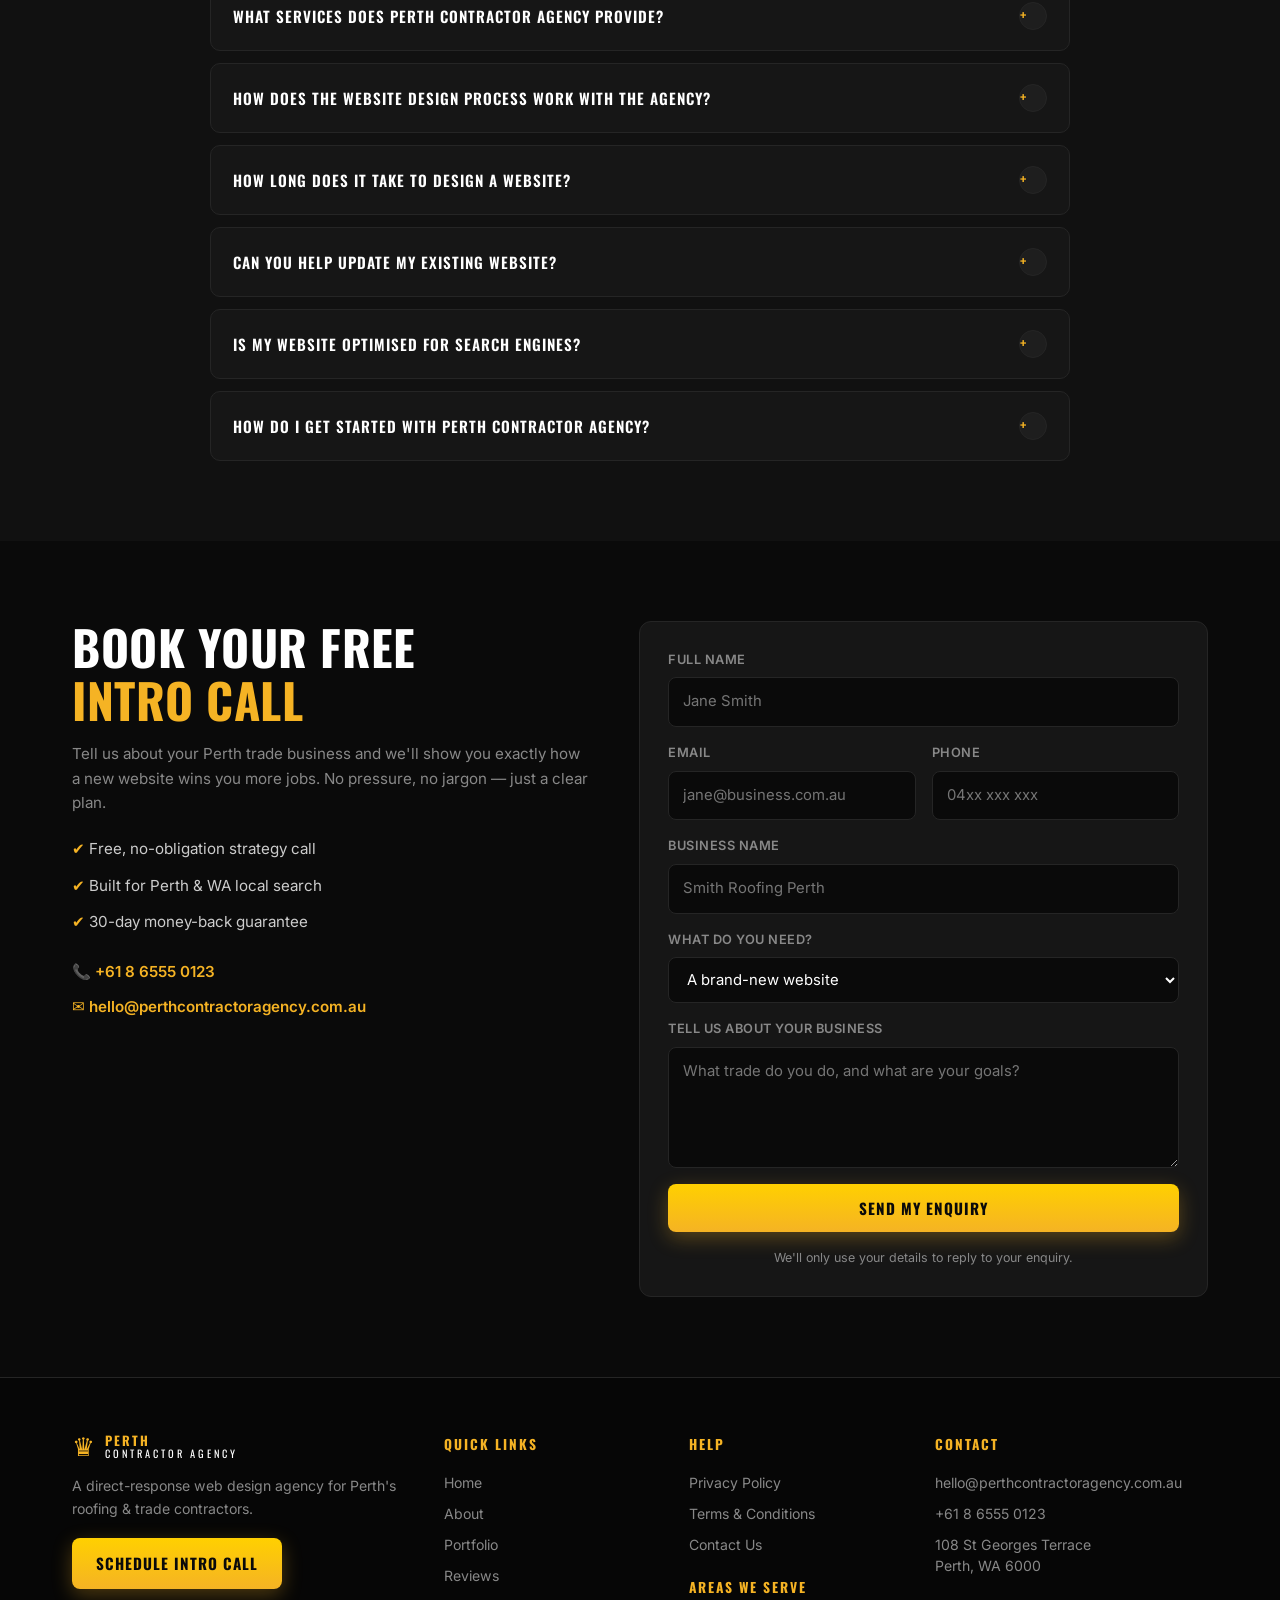
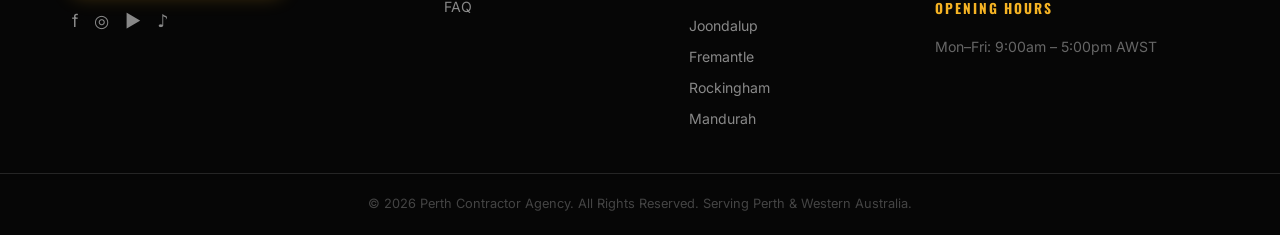
==== commit 2605811f: "Complete 1:1 visual rebuild matching reference image - Anton font for hero display headings - Oswald" ====
--- a/index.html
+++ b/index.html
@@ -5,15 +5,15 @@
   <meta name="viewport" content="width=device-width, initial-scale=1.0" />
   <meta http-equiv="X-UA-Compatible" content="IE=edge" />
 
-  <!-- ===================== PRIMARY SEO ===================== -->
-  <title>Perth's Best Roofing &amp; Trades Web Design Agency | Perth Contractor Agency</title>
+  <!-- PRIMARY SEO -->
+  <title>Perth's Best Roofing Web Design Agency | Perth Contractor Agency</title>
   <meta name="description" content="Perth Contractor Agency builds high-converting websites for roofing, building &amp; trade contractors across Perth, WA. SEO-optimised, mobile-first web design that wins more jobs. 30-day money-back guarantee." />
   <meta name="keywords" content="Perth web design, roofing web design Perth, trades website Perth, contractor websites Perth, web designer Perth, SEO Perth, web design agency Western Australia, roofer marketing Perth" />
   <meta name="author" content="Perth Contractor Agency" />
   <meta name="robots" content="index, follow, max-image-preview:large, max-snippet:-1, max-video-preview:-1" />
   <link rel="canonical" href="https://www.perthcontractoragency.com.au/" />
 
-  <!-- ===================== GEO TARGETING (Perth, WA) ===================== -->
+  <!-- GEO TARGETING -->
   <meta name="geo.region" content="AU-WA" />
   <meta name="geo.placename" content="Perth, Western Australia" />
   <meta name="geo.position" content="-31.9523;115.8613" />
@@ -22,30 +22,28 @@
   <meta name="distribution" content="local" />
   <meta name="coverage" content="Perth, Western Australia" />
 
-  <!-- ===================== OPEN GRAPH / SOCIAL ===================== -->
+  <!-- OPEN GRAPH -->
   <meta property="og:type" content="website" />
   <meta property="og:site_name" content="Perth Contractor Agency" />
   <meta property="og:locale" content="en_AU" />
-  <meta property="og:title" content="Perth's Best Roofing &amp; Trades Web Design Agency" />
+  <meta property="og:title" content="Perth's Best Roofing Web Design Agency | Perth Contractor Agency" />
   <meta property="og:description" content="High-converting, SEO-optimised websites for Perth roofing &amp; trade contractors. Win more jobs with a site built to rank in Perth, WA." />
   <meta property="og:url" content="https://www.perthcontractoragency.com.au/" />
   <meta property="og:image" content="https://www.perthcontractoragency.com.au/assets/img/og-cover.svg" />
-
   <meta name="twitter:card" content="summary_large_image" />
-  <meta name="twitter:title" content="Perth's Best Roofing &amp; Trades Web Design Agency" />
-  <meta name="twitter:description" content="High-converting, SEO-optimised websites for Perth roofing &amp; trade contractors." />
+  <meta name="twitter:title" content="Perth's Best Roofing Web Design Agency" />
+  <meta name="twitter:description" content="High-converting websites for Perth roofing &amp; trade contractors." />
   <meta name="twitter:image" content="https://www.perthcontractoragency.com.au/assets/img/og-cover.svg" />
-
-  <meta name="theme-color" content="#0e0e10" />
-
-  <!-- ===================== FONTS ===================== -->
+  <meta name="theme-color" content="#0a0a0a" />
+
+  <!-- FONTS: Anton (display) + Oswald (headings) + Inter (body) -->
   <link rel="preconnect" href="https://fonts.googleapis.com" />
   <link rel="preconnect" href="https://fonts.gstatic.com" crossorigin />
-  <link href="https://fonts.googleapis.com/css2?family=Inter:wght@400;500;600;700&family=Oswald:wght@500;600;700&display=swap" rel="stylesheet" />
+  <link href="https://fonts.googleapis.com/css2?family=Anton&family=Oswald:wght@400;500;600;700&family=Inter:wght@400;500;600;700&display=swap" rel="stylesheet" />
 
   <link rel="stylesheet" href="assets/css/styles.css" />
 
-  <!-- ===================== STRUCTURED DATA: LOCAL BUSINESS ===================== -->
+  <!-- STRUCTURED DATA: LocalBusiness -->
   <script type="application/ld+json">
   {
     "@context": "https://schema.org",
@@ -70,403 +68,427 @@
       "postalCode": "6000",
       "addressCountry": "AU"
     },
-    "geo": {
-      "@type": "GeoCoordinates",
-      "latitude": -31.9523,
-      "longitude": 115.8613
-    },
-    "openingHoursSpecification": [
-      {
-        "@type": "OpeningHoursSpecification",
-        "dayOfWeek": ["Monday","Tuesday","Wednesday","Thursday","Friday"],
-        "opens": "09:00",
-        "closes": "17:00"
-      }
-    ],
+    "geo": { "@type": "GeoCoordinates", "latitude": -31.9523, "longitude": 115.8613 },
+    "openingHoursSpecification": [{
+      "@type": "OpeningHoursSpecification",
+      "dayOfWeek": ["Monday","Tuesday","Wednesday","Thursday","Friday"],
+      "opens": "09:00", "closes": "17:00"
+    }],
     "sameAs": [
       "https://www.facebook.com/perthcontractoragency",
-      "https://www.instagram.com/perthcontractoragency",
-      "https://www.linkedin.com/company/perthcontractoragency"
+      "https://www.instagram.com/perthcontractoragency"
     ],
-    "aggregateRating": {
-      "@type": "AggregateRating",
-      "ratingValue": "4.9",
-      "reviewCount": "120"
-    }
+    "aggregateRating": { "@type": "AggregateRating", "ratingValue": "4.9", "reviewCount": "120" }
   }
   </script>
 
-  <!-- ===================== STRUCTURED DATA: FAQ ===================== -->
+  <!-- STRUCTURED DATA: FAQ -->
   <script type="application/ld+json">
   {
     "@context": "https://schema.org",
     "@type": "FAQPage",
     "mainEntity": [
-      {
-        "@type": "Question",
-        "name": "What services does Perth Contractor Agency provide?",
-        "acceptedAnswer": {
-          "@type": "Answer",
-          "text": "We provide complete web design, SEO and lead-generation systems for Perth roofing and trade contractors — including custom website design, mobile optimisation, local Perth SEO, copywriting and ongoing support."
-        }
-      },
-      {
-        "@type": "Question",
-        "name": "How does the website design process work with Perth Contractor Agency?",
-        "acceptedAnswer": {
-          "@type": "Answer",
-          "text": "After a free intro call we map your goals, design your site, gather your feedback, then build and launch a fast, SEO-optimised website — usually within 2 to 4 weeks."
-        }
-      },
-      {
-        "@type": "Question",
-        "name": "How long does it take to design a website?",
-        "acceptedAnswer": {
-          "@type": "Answer",
-          "text": "Most projects are designed, built and launched within 2 to 4 weeks, depending on the size of the site and how quickly content is supplied."
-        }
-      },
-      {
-        "@type": "Question",
-        "name": "Can you help update my existing website?",
-        "acceptedAnswer": {
-          "@type": "Answer",
-          "text": "Yes. We can redesign, rebuild or optimise your current website to improve speed, conversions and search rankings across Perth, WA."
-        }
-      },
-      {
-        "@type": "Question",
-        "name": "Do you offer website hosting services?",
-        "acceptedAnswer": {
-          "@type": "Answer",
-          "text": "Yes — we offer fast, secure Australian-based hosting and ongoing maintenance so your site stays online, updated and protected."
-        }
-      },
-      {
-        "@type": "Question",
-        "name": "Is my website optimised for search engines?",
-        "acceptedAnswer": {
-          "@type": "Answer",
-          "text": "Every website we build is optimised for local Perth SEO — including clean code, structured data, fast load speeds and on-page optimisation that Google can read."
-        }
-      }
+      { "@type": "Question", "name": "What services does Perth Contractor Agency provide?",
+        "acceptedAnswer": { "@type": "Answer", "text": "We provide complete web design, SEO and lead-generation systems for Perth roofing and trade contractors — including custom website design, mobile optimisation, local Perth SEO, copywriting and ongoing support." }},
+      { "@type": "Question", "name": "How does the website design process work?",
+        "acceptedAnswer": { "@type": "Answer", "text": "After a free intro call we map your goals, design your site, gather your feedback, then build and launch a fast, SEO-optimised website — usually within 2 to 4 weeks." }},
+      { "@type": "Question", "name": "How long does it take to design a website?",
+        "acceptedAnswer": { "@type": "Answer", "text": "Most projects are designed, built and launched within 2 to 4 weeks, depending on size and how quickly content is supplied." }},
+      { "@type": "Question", "name": "Can you help update my existing website?",
+        "acceptedAnswer": { "@type": "Answer", "text": "Yes. We can redesign, rebuild or optimise your current website to improve speed, conversions and search rankings across Perth, WA." }},
+      { "@type": "Question", "name": "Do you offer website hosting services?",
+        "acceptedAnswer": { "@type": "Answer", "text": "Yes — we offer fast, secure Australian-based hosting and ongoing maintenance so your site stays online, updated and protected." }},
+      { "@type": "Question", "name": "Is my website optimised for search engines?",
+        "acceptedAnswer": { "@type": "Answer", "text": "Every website we build is optimised for local Perth SEO — including clean code, structured data, fast load speeds and on-page optimisation that Google can read." }}
     ]
   }
   </script>
 </head>
 <body>
-  <!-- ===================== TOP BAR ===================== -->
+
+  <!-- ═══ TOP BAR ═══ -->
   <div class="topbar">
     <div class="container topbar__inner">
-      <div class="topbar__social" aria-label="Social media">
-        <a href="#" aria-label="Facebook">f</a>
-        <a href="#" aria-label="Instagram">◎</a>
-        <a href="#" aria-label="LinkedIn">in</a>
-        <a href="#" aria-label="YouTube">▶</a>
-      </div>
-      <a class="topbar__phone" href="tel:+61865550123">Call: +61 8 6555 0123</a>
+      <div class="topbar__social">
+        <a href="#" aria-label="Facebook"><svg width="14" height="14" viewBox="0 0 24 24" fill="currentColor"><path d="M18 2h-3a5 5 0 00-5 5v3H7v4h3v8h4v-8h3l1-4h-4V7a1 1 0 011-1h3z"/></svg></a>
+        <a href="#" aria-label="Instagram"><svg width="14" height="14" viewBox="0 0 24 24" fill="none" stroke="currentColor" stroke-width="2"><rect x="2" y="2" width="20" height="20" rx="5"/><circle cx="12" cy="12" r="4"/><circle cx="17.5" cy="6.5" r="1" fill="currentColor" stroke="none"/></svg></a>
+        <a href="#" aria-label="YouTube"><svg width="14" height="14" viewBox="0 0 24 24" fill="currentColor"><path d="M22.54 6.42a2.78 2.78 0 00-1.95-1.96C18.88 4 12 4 12 4s-6.88 0-8.59.46a2.78 2.78 0 00-1.95 1.96A29 29 0 001 12a29 29 0 00.46 5.58A2.78 2.78 0 003.41 19.6C5.12 20 12 20 12 20s6.88 0 8.59-.46a2.78 2.78 0 001.95-1.95A29 29 0 0023 12a29 29 0 00-.46-5.58zm-12.47 7.67V9.91l5.73 2.09-5.73 2.09z"/></svg></a>
+        <a href="#" aria-label="TikTok"><svg width="14" height="14" viewBox="0 0 24 24" fill="currentColor"><path d="M19.59 6.69a4.83 4.83 0 01-3.77-4.25V2h-3.45v13.67a2.89 2.89 0 01-2.88 2.5 2.89 2.89 0 01-2.89-2.89 2.89 2.89 0 012.89-2.89c.28 0 .54.04.79.1V9.01a6.33 6.33 0 00-.79-.05 6.34 6.34 0 00-6.34 6.34 6.34 6.34 0 006.34 6.34 6.34 6.34 0 006.33-6.34V8.69a8.28 8.28 0 004.83 1.55V6.79a4.85 4.85 0 01-1.06-.1z"/></svg></a>
+      </div>
+      <a href="tel:+61865550123" class="topbar__phone">☎ +61 8 6555 0123</a>
     </div>
   </div>
 
-  <!-- ===================== NAV ===================== -->
-  <header class="nav" id="top">
-    <div class="container nav__inner">
-      <a class="brand" href="#top" aria-label="Perth Contractor Agency home">
-        <span class="brand__crown">♛</span>
-        <span class="brand__text">PERTH<strong>CONTRACTOR</strong>AGENCY</span>
+  <!-- ═══ HEADER / NAV ═══ -->
+  <header class="header" id="top">
+    <div class="container header__inner">
+      <a href="#top" class="logo" aria-label="Perth Contractor Agency home">
+        <span class="logo__crown">♛</span>
+        <div class="logo__text">
+          <span class="logo__line1">PERTH</span>
+          <span class="logo__line2">CONTRACTOR AGENCY</span>
+        </div>
       </a>
-      <nav class="nav__links" aria-label="Primary">
-        <a href="#portfolio">Portfolio</a>
-        <a href="#solutions">Solutions</a>
-        <a href="#about">About</a>
-        <a href="#testimonials">Reviews</a>
+      <nav class="header__nav" aria-label="Primary navigation">
+        <a href="#portfolio">PORTFOLIO</a>
+        <a href="#solutions">SOLUTIONS</a>
+        <a href="#about">ABOUT</a>
+        <a href="#reviews">REVIEWS</a>
         <a href="#faq">FAQ</a>
-        <a href="#contact">Contact</a>
+        <a href="#contact">CONTACT</a>
       </nav>
-      <a class="btn btn--gold nav__cta" href="#contact">Schedule Intro Call</a>
-      <button class="nav__toggle" aria-label="Open menu" aria-expanded="false">☰</button>
+      <a href="#contact" class="btn btn--red">SCHEDULE INTRO CALL</a>
+      <button class="nav-toggle" aria-label="Open menu" aria-expanded="false">
+        <span></span><span></span><span></span>
+      </button>
     </div>
   </header>
 
-  <!-- ===================== HERO ===================== -->
+  <!-- ═══ HERO ═══ -->
   <section class="hero">
     <div class="container hero__inner">
-      <div class="hero__copy">
-        <p class="eyebrow">Recognised &amp; featured by roofing &amp; trade brands</p>
-        <h1>PERTH'S BEST <span class="hl">ROOFING</span><br />WEB DESIGN AGENCY</h1>
-        <p class="hero__sub">We build high-converting, SEO-optimised websites for roofing &amp; trade contractors across Perth, Western Australia — sites engineered to rank locally and win you more jobs.</p>
-        <div class="hero__actions">
-          <a class="btn btn--gold" href="#contact">Schedule Your Free Intro Call</a>
-          <a class="btn btn--ghost" href="#portfolio">View Our Portfolio</a>
-        </div>
+      <div class="hero__left">
+        <p class="hero__eyebrow">RECOGNISED AND FEATURED BY PERTH'S ROOFING INDUSTRY</p>
+        <h1 class="hero__h1">
+          PERTH'S BEST<br>
+          <span class="c-gold">ROOFING</span><br>
+          WEB DESIGN<br>
+          AGENCY
+        </h1>
         <div class="hero__trust">
-          <div class="stars" aria-label="Rated 4.9 out of 5">★★★★★</div>
-          <span><strong>4.9/5</strong> from 120+ happy Perth contractors</span>
-        </div>
-        <p class="hero__guarantee">✔ 30-day money-back guarantee</p>
-      </div>
-      <div class="hero__visual">
-        <img class="mock mock--lg" src="assets/img/hero-mock.svg" width="820" height="600" alt="Example of a high-converting roofing contractor website designed for a Perth business" />
-        <div class="badge badge--award" aria-hidden="true">WA<br/>AWARD</div>
-      </div>
-    </div>
-  </section>
-
-  <!-- ===================== PORTFOLIO ===================== -->
-  <section class="section section--portfolio" id="portfolio">
+          <div class="hero__stars">
+            <span class="stars">★★★★★</span>
+            <span class="hero__trust-text">100+ HAPPY PERTH CUSTOMERS</span>
+          </div>
+          <div class="hero__badge-row">
+            <div class="trust-badge">
+              <span class="trust-badge__icon">🏆</span>
+              <span>WA AWARD<br>WINNER</span>
+            </div>
+            <div class="trust-badge">
+              <span class="trust-badge__icon">✓</span>
+              <span>30-DAY MONEY<br>BACK GUARANTEE</span>
+            </div>
+          </div>
+        </div>
+      </div>
+      <div class="hero__right">
+        <img src="assets/img/hero-mock.svg" width="820" height="600" alt="Perth roofing contractor website design" class="hero__mockup" />
+        <div class="hero__award-badge" aria-hidden="true">
+          <svg viewBox="0 0 100 100" width="100" height="100">
+            <circle cx="50" cy="50" r="48" fill="#F5B324" stroke="#FFD000" stroke-width="2"/>
+            <text x="50" y="36" text-anchor="middle" fill="#0a0a0a" font-family="Arial Black,Arial" font-weight="900" font-size="11">WA</text>
+            <text x="50" y="52" text-anchor="middle" fill="#0a0a0a" font-family="Arial Black,Arial" font-weight="900" font-size="9">AWARD</text>
+            <text x="50" y="67" text-anchor="middle" fill="#0a0a0a" font-family="Arial Black,Arial" font-weight="700" font-size="8">WINNER</text>
+          </svg>
+        </div>
+      </div>
+    </div>
+  </section>
+
+  <!-- ═══ MARQUEE 1 ═══ -->
+  <div class="marquee" aria-hidden="true">
+    <div class="marquee__track">
+      <span>READY TO BE THE KING OF ROOFING IN PERTH?</span><span class="marquee__star">★</span>
+      <span>WE ARE READY TO BE THE KING OF PERTH</span><span class="marquee__star">★</span>
+      <span>READY TO BE THE KING OF ROOFING IN PERTH?</span><span class="marquee__star">★</span>
+      <span>WE ARE READY TO BE THE KING OF PERTH</span><span class="marquee__star">★</span>
+      <span>READY TO BE THE KING OF ROOFING IN PERTH?</span><span class="marquee__star">★</span>
+      <span>WE ARE READY TO BE THE KING OF PERTH</span><span class="marquee__star">★</span>
+      <span>READY TO BE THE KING OF ROOFING IN PERTH?</span><span class="marquee__star">★</span>
+      <span>WE ARE READY TO BE THE KING OF PERTH</span><span class="marquee__star">★</span>
+    </div>
+  </div>
+
+  <!-- ═══ PORTFOLIO ═══ -->
+  <section class="section section--dark" id="portfolio">
     <div class="container">
-      <header class="section__head">
-        <h2>PORT<span class="hl">FOLIO</span></h2>
-        <p class="section__kicker">Setting the standard for Perth trades online</p>
-      </header>
-      <div class="grid grid--portfolio">
-        <article class="card-shot"><img class="card-shot__img" src="assets/img/portfolio-1.svg" width="800" height="500" loading="lazy" alt="Roofing company website design for a Perth contractor" /></article>
-        <article class="card-shot"><img class="card-shot__img" src="assets/img/portfolio-2.svg" width="800" height="500" loading="lazy" alt="Gutter and roof restoration website built for a Western Australia trade business" /></article>
-        <article class="card-shot"><img class="card-shot__img" src="assets/img/portfolio-3.svg" width="800" height="500" loading="lazy" alt="Metal roofing website design portfolio example, Perth" /></article>
-        <article class="card-shot"><img class="card-shot__img" src="assets/img/portfolio-4.svg" width="800" height="500" loading="lazy" alt="Building and construction company website design, Perth WA" /></article>
-        <article class="card-shot"><img class="card-shot__img" src="assets/img/portfolio-5.svg" width="800" height="500" loading="lazy" alt="Tile roofing contractor website design example" /></article>
-        <article class="card-shot"><img class="card-shot__img" src="assets/img/portfolio-6.svg" width="800" height="500" loading="lazy" alt="Solar and roofing website design for a Perth trades company" /></article>
-      </div>
-      <div class="center">
-        <a class="link-underline" href="#contact">And 100+ more in our portfolio</a>
-      </div>
-    </div>
-  </section>
-
-  <!-- ===================== TESTIMONIALS SLIDER ===================== -->
-  <section class="section section--reviews" id="testimonials">
+      <div class="section-head section-head--center">
+        <h2 class="heading-display c-gold">PORTFOLIO</h2>
+        <div class="gold-line"></div>
+        <p class="section-sub">SETTING THE STANDARD IN PERTH WEB DESIGN</p>
+      </div>
+      <div class="port-grid">
+        <article class="port-card"><img src="assets/img/portfolio-1.svg" width="800" height="500" loading="lazy" alt="Roofing company website design Perth" /></article>
+        <article class="port-card"><img src="assets/img/portfolio-2.svg" width="800" height="500" loading="lazy" alt="Gutter and roof restoration website Perth WA" /></article>
+        <article class="port-card"><img src="assets/img/portfolio-3.svg" width="800" height="500" loading="lazy" alt="Metal roofing contractor website Perth" /></article>
+        <article class="port-card"><img src="assets/img/portfolio-4.svg" width="800" height="500" loading="lazy" alt="Building and construction website Perth WA" /></article>
+        <article class="port-card"><img src="assets/img/portfolio-5.svg" width="800" height="500" loading="lazy" alt="Tile roofing website design Western Australia" /></article>
+        <article class="port-card"><img src="assets/img/portfolio-6.svg" width="800" height="500" loading="lazy" alt="Solar and roofing trade website Perth" /></article>
+      </div>
+      <div class="section-more">
+        <a href="#contact" class="more-link">AND 100+ MORE IN PORTFOLIO</a>
+      </div>
+    </div>
+  </section>
+
+  <!-- ═══ MARQUEE 2 ═══ -->
+  <div class="marquee" aria-hidden="true">
+    <div class="marquee__track">
+      <span>READY TO BE THE KING OF ROOFING IN PERTH?</span><span class="marquee__star">★</span>
+      <span>WE ARE READY TO BE THE KING OF PERTH</span><span class="marquee__star">★</span>
+      <span>READY TO BE THE KING OF ROOFING IN PERTH?</span><span class="marquee__star">★</span>
+      <span>WE ARE READY TO BE THE KING OF PERTH</span><span class="marquee__star">★</span>
+      <span>READY TO BE THE KING OF ROOFING IN PERTH?</span><span class="marquee__star">★</span>
+      <span>WE ARE READY TO BE THE KING OF PERTH</span><span class="marquee__star">★</span>
+      <span>READY TO BE THE KING OF ROOFING IN PERTH?</span><span class="marquee__star">★</span>
+      <span>WE ARE READY TO BE THE KING OF PERTH</span><span class="marquee__star">★</span>
+    </div>
+  </div>
+
+  <!-- ═══ REVIEWS ═══ -->
+  <section class="section section--alt" id="reviews">
     <div class="container">
-      <header class="section__head">
-        <h2>HERE'S WHAT OUR <span class="hl">CLIENTS SAY</span></h2>
-        <p class="section__kicker">120 ★★★★★ reviews on Facebook &amp; Google</p>
-      </header>
-      <div class="slider" data-slider>
-        <button class="slider__nav slider__nav--prev" aria-label="Previous review">‹</button>
-        <div class="slider__track">
-          <figure class="review">
-            <div class="stars">★★★★★</div>
-            <blockquote>"Booked 11 new roof jobs in the first month after launch. Best money our business has spent."</blockquote>
-            <figcaption><strong>The Champ</strong><span>Owner · Champion Roofing, Joondalup</span></figcaption>
-          </figure>
-          <figure class="review">
-            <div class="stars">★★★★★</div>
-            <blockquote>"They actually understand trades. Our Perth site finally ranks on Google and the phone rings daily."</blockquote>
-            <figcaption><strong>Joseph B.</strong><span>Owner · Coastline Gutters, Fremantle</span></figcaption>
-          </figure>
-          <figure class="review">
-            <div class="stars">★★★★★</div>
-            <blockquote>"Fast, professional and the design is miles ahead of competitors. Highly recommend to any WA tradie."</blockquote>
-            <figcaption><strong>Marcus T.</strong><span>Owner · Apex Metal Roofing, Perth</span></figcaption>
-          </figure>
-        </div>
-        <button class="slider__nav slider__nav--next" aria-label="Next review">›</button>
-      </div>
-    </div>
-  </section>
-
-  <!-- ===================== FRUSTRATIONS → SOLUTIONS ===================== -->
-  <section class="section section--solutions" id="solutions">
+      <div class="section-head section-head--center">
+        <h2 class="heading-lg">HERE'S WHAT OUR <span class="c-gold">CLIENTS SAY</span></h2>
+        <div class="reviews-meta">
+          <span class="stars">★★★★★</span>
+          <span class="reviews-meta__text">
+            <svg width="18" height="18" viewBox="0 0 24 24" fill="#1877F2"><path d="M18 2h-3a5 5 0 00-5 5v3H7v4h3v8h4v-8h3l1-4h-4V7a1 1 0 011-1h3z"/></svg>
+            &amp;
+            <svg width="18" height="18" viewBox="0 0 24 24"><text y="18" font-size="18" font-family="Arial" font-weight="bold" fill="#4285F4">G</text></svg>
+            100+ Reviews On Facebook And Google
+          </span>
+        </div>
+      </div>
+      <div class="reviews-grid">
+        <article class="review-card">
+          <div class="review-card__top">
+            <img src="assets/img/avatar-1.svg" width="56" height="56" alt="The Champ review" class="review-card__avatar" loading="lazy" />
+            <div>
+              <div class="stars">★★★★★</div>
+              <strong class="review-card__name">The Champ</strong>
+              <span class="review-card__role">Champion Roofing, Joondalup</span>
+            </div>
+          </div>
+          <p class="review-card__quote">"Booked 11 new roof jobs in the first month after launch. Best money our Perth business has ever spent. These guys genuinely understand the trades market."</p>
+        </article>
+        <article class="review-card">
+          <div class="review-card__top">
+            <img src="assets/img/avatar-2.svg" width="56" height="56" alt="Joseph B review" class="review-card__avatar" loading="lazy" />
+            <div>
+              <div class="stars">★★★★★</div>
+              <strong class="review-card__name">Joseph B.</strong>
+              <span class="review-card__role">Coastline Gutters, Fremantle</span>
+            </div>
+          </div>
+          <p class="review-card__quote">"They actually understand the trades. Our Perth site finally ranks on Google and the phone rings every single day. Incredible results, fast turnaround."</p>
+        </article>
+        <article class="review-card">
+          <div class="review-card__top">
+            <img src="assets/img/avatar-3.svg" width="56" height="56" alt="Marcus T review" class="review-card__avatar" loading="lazy" />
+            <div>
+              <div class="stars">★★★★★</div>
+              <strong class="review-card__name">Marcus T.</strong>
+              <span class="review-card__role">Apex Metal Roofing, Perth</span>
+            </div>
+          </div>
+          <p class="review-card__quote">"Fast, professional and the design is miles ahead of any competitor in Perth. They delivered exactly what they promised. Highly recommend to any WA tradie."</p>
+        </article>
+      </div>
+    </div>
+  </section>
+
+  <!-- ═══ FRUSTRATIONS → SOLUTIONS ═══ -->
+  <section class="section section--dark" id="solutions">
     <div class="container">
-      <header class="section__head">
-        <h2>ROOFERS' FRUSTRATIONS<br /><span class="hl">INTO SOLUTIONS</span></h2>
-      </header>
-      <div class="grid grid--2">
-        <div class="panel panel--problem">
-          <h3>😣 Does this sound &amp; feel familiar?</h3>
-          <ul>
-            <li>You're tired of your website not bringing in any leads at all.</li>
-            <li>You're still relying on word-of-mouth and can't scale.</li>
-            <li>Your competitors outrank you on Google in Perth.</li>
-            <li>You feel your brand looks cheap next to the big firms.</li>
+      <div class="section-head section-head--center">
+        <h2 class="heading-lg">ROOFERS' FRUSTRATIONS<br>INTO <span class="c-gold">SOLUTIONS</span></h2>
+      </div>
+      <div class="sol-grid">
+        <div class="sol-panel sol-panel--bad">
+          <div class="sol-panel__icon">😣</div>
+          <h3 class="sol-panel__heading">DOES THIS SOUND AND FEEL FAMILIAR?</h3>
+          <ul class="sol-list">
+            <li><span class="sol-icon sol-icon--bad">✗</span>You're tired of your website not bringing any leads at all</li>
+            <li><span class="sol-icon sol-icon--bad">✗</span>You're still relying on word-of-mouth and can't scale</li>
+            <li><span class="sol-icon sol-icon--bad">✗</span>Your competitors outrank you on Google in Perth</li>
+            <li><span class="sol-icon sol-icon--bad">✗</span>You want a professional site but can't afford to waste money</li>
           </ul>
         </div>
-        <div class="panel panel--solution">
-          <h3>🎉 Good news — it's your lucky day!</h3>
-          <ul>
-            <li>Because it's now about fixed priorities — keep it real.</li>
-            <li>A site with proven results that wins more jobs.</li>
-            <li>On-brand &amp; affordable at any level.</li>
-            <li>We make it high quality, fast and built to rank.</li>
-            <li>A huge portfolio of WA trade results.</li>
+        <div class="sol-panel sol-panel--good">
+          <div class="sol-panel__icon">🎉</div>
+          <h3 class="sol-panel__heading">GOOD NEWS, IT'S YOUR LUCKY DAY!</h3>
+          <ul class="sol-list">
+            <li><span class="sol-icon sol-icon--good">✓</span>Because now it's about fixed priorities — keep it real</li>
+            <li><span class="sol-icon sol-icon--good">✓</span>Make no excuses, add real results from day one</li>
+            <li><span class="sol-icon sol-icon--good">✓</span>Create a new professional brand — not an average one</li>
+            <li><span class="sol-icon sol-icon--good">✓</span>Rank on Google and win high-quality Perth jobs</li>
+            <li><span class="sol-icon sol-icon--good">✓</span>Massive portfolio of proven WA trade results</li>
           </ul>
         </div>
       </div>
 
-      <p class="band">Your luck just turned — genuine solutions, no false hopes.</p>
-
-      <div class="stat-banner">
-        <p>One average Perth client adds an additional <span class="hl">$1M</span> in revenue in the first year after they let us do their branding.</p>
-      </div>
-
-      <p class="band band--red">But how do we do it?</p>
-
-      <div class="stat-banner stat-banner--alt">
-        <p class="big">It's simple…</p>
-        <p>By using the exact same blueprint that made <span class="hl">Perth Contractor Agency</span></p>
-        <p class="huge">$1,000,000+ <span>in just 4 months</span></p>
-        <p class="small">as a brand-new web design agency</p>
-      </div>
-    </div>
-  </section>
-
-  <!-- ===================== ABOUT / VISION ===================== -->
+      <p class="luck-statement">YOUR LUCK JUST TURNED — GENUINE SOLUTIONS, NO FALSE HOPES.</p>
+
+      <div class="million-stat">
+        <p>One average my clients add an additional <strong>$1M</strong> in the first year after they let me do their branding.</p>
+      </div>
+
+      <div class="how-banner">BUT HOW DO WE DO IT?</div>
+
+      <p class="simple-text">IT'S SIMPLE...</p>
+
+      <p class="blueprint-text">BY USING THE EXACT SAME BLUEPRINT THAT MADE<br><span class="c-gold">PERTH CONTRACTOR AGENCY</span></p>
+
+      <div class="million-display">
+        <p class="million-number">$1,000,000+</p>
+        <p class="million-label">IN JUST 4 MONTHS</p>
+        <p class="million-sub">AS A BRAND-NEW WEB DESIGN AGENCY</p>
+      </div>
+    </div>
+  </section>
+
+  <!-- ═══ ABOUT / VISION ═══ -->
   <section class="section section--about" id="about">
-    <div class="container grid grid--about">
-      <div class="about__media">
-        <img class="mock mock--portrait" src="assets/img/portrait.svg" width="500" height="620" loading="lazy" alt="Founder of Perth Contractor Agency, a Perth web design studio for trade businesses" />
-      </div>
-      <div class="about__copy">
-        <h2>YOUR VISION,<br /><span class="hl">OUR COMMITMENT</span></h2>
-        <p>We're a Perth team that gets trades. We've built and launched websites for roofers, builders, plumbers and electricians across Western Australia — and we know exactly what makes a tradie's site convert.</p>
-        <p>We don't just hand you a pretty website. We give you a lead machine: built to load fast, rank in local Perth search, and turn visitors into booked jobs. From the first call to launch day, we're hands-on the entire way.</p>
-        <p>That's not just a claim, it's our promise. From the first booking call to the final tweak — we keep our promise to the WA trades industry.</p>
+    <div class="container about__inner">
+      <div class="about__text">
+        <h2 class="heading-lg">YOUR VISION,<br><span class="c-gold">OUR COMMITMENT</span></h2>
+        <p>At Perth Contractor Agency, we believe every roofing and trade business in Perth deserves a world-class online presence. We've spent years understanding what it takes for a Perth contractor to stand out online — and we've poured everything into a done-for-you web design and local SEO system that simply works.</p>
+        <p>We're not a faceless agency that fires and forgets. When you work with us, you get a dedicated Perth-based team that treats your success like our own. From the first strategy call to your website going live, we're there every step of the way — responding to your calls, answering your questions, and delivering results you can measure.</p>
+        <p>We don't just build websites. We build lead generation machines specifically optimised for Perth's local market — so when a homeowner in Joondalup, Fremantle or Rockingham searches for a roofer, your business is the first one they find.</p>
+        <p>That's our commitment to you. That's the Perth Contractor Agency difference.</p>
+        <p>Talk soon, see you in Perths no. 1 spot.</p>
         <div class="signature">
           <span class="signature__name">Perth Contractor Agency</span>
           <span class="signature__role">Founder, Perth Contractor Agency</span>
         </div>
       </div>
-    </div>
-  </section>
-
-  <!-- ===================== NOT CONVINCED / MORE PROOF ===================== -->
-  <section class="section section--proof">
+      <div class="about__image">
+        <img src="assets/img/portrait.svg" width="500" height="620" loading="lazy" alt="Founder of Perth Contractor Agency" class="about__portrait" />
+      </div>
+    </div>
+  </section>
+
+  <!-- ═══ MARQUEE 3 ═══ -->
+  <div class="marquee" aria-hidden="true">
+    <div class="marquee__track">
+      <span>READY TO BE THE KING OF ROOFING IN PERTH?</span><span class="marquee__star">★</span>
+      <span>WE ARE READY TO BE THE KING OF PERTH</span><span class="marquee__star">★</span>
+      <span>READY TO BE THE KING OF ROOFING IN PERTH?</span><span class="marquee__star">★</span>
+      <span>WE ARE READY TO BE THE KING OF PERTH</span><span class="marquee__star">★</span>
+      <span>READY TO BE THE KING OF ROOFING IN PERTH?</span><span class="marquee__star">★</span>
+      <span>WE ARE READY TO BE THE KING OF PERTH</span><span class="marquee__star">★</span>
+      <span>READY TO BE THE KING OF ROOFING IN PERTH?</span><span class="marquee__star">★</span>
+      <span>WE ARE READY TO BE THE KING OF PERTH</span><span class="marquee__star">★</span>
+    </div>
+  </div>
+
+  <!-- ═══ NOT CONVINCED ═══ -->
+  <section class="section section--alt">
     <div class="container">
-      <header class="section__head">
-        <h2>NOT <span class="hl">CONVINCED?</span></h2>
-        <p class="section__kicker">Your success is not just a goal — it's our top priority</p>
-      </header>
-      <div class="grid grid--portfolio">
-        <article class="card-shot card-shot--wide"><img class="card-shot__img" src="assets/img/portfolio-4.svg" width="800" height="500" loading="lazy" alt="Perth roofing website project — homepage design" /></article>
-        <article class="card-shot card-shot--wide"><img class="card-shot__img" src="assets/img/portfolio-2.svg" width="800" height="500" loading="lazy" alt="Perth trades website project — services page design" /></article>
-        <article class="card-shot card-shot--wide"><img class="card-shot__img" src="assets/img/portfolio-5.svg" width="800" height="500" loading="lazy" alt="Perth contractor website project — gallery design" /></article>
-        <article class="card-shot card-shot--wide"><img class="card-shot__img" src="assets/img/portfolio-1.svg" width="800" height="500" loading="lazy" alt="Perth roofing website project — quote request page" /></article>
-        <article class="card-shot card-shot--wide"><img class="card-shot__img" src="assets/img/portfolio-6.svg" width="800" height="500" loading="lazy" alt="Perth trades website project — about page design" /></article>
-        <article class="card-shot card-shot--wide"><img class="card-shot__img" src="assets/img/portfolio-3.svg" width="800" height="500" loading="lazy" alt="Perth contractor website project — reviews page design" /></article>
-      </div>
-      <div class="center">
-        <a class="link-underline" href="#contact">And many more!</a>
-        <div><a class="btn btn--gold" href="#contact">Schedule Intro Call</a></div>
-      </div>
-    </div>
-  </section>
-
-  <!-- ===================== VIDEO TESTIMONIALS ===================== -->
-  <section class="section section--stories">
+      <div class="section-head section-head--center">
+        <h2 class="heading-lg">NOT <span class="c-gold">CONVINCED?</span></h2>
+        <p class="section-sub">YOUR SUCCESS IS NOT JUST A GOAL — IT'S OUR TOP PRIORITY</p>
+      </div>
+      <div class="port-grid">
+        <article class="port-card"><img src="assets/img/portfolio-4.svg" width="800" height="500" loading="lazy" alt="Perth roofing website portfolio example" /></article>
+        <article class="port-card"><img src="assets/img/portfolio-2.svg" width="800" height="500" loading="lazy" alt="Perth trades website portfolio example" /></article>
+        <article class="port-card"><img src="assets/img/portfolio-5.svg" width="800" height="500" loading="lazy" alt="Perth contractor website portfolio example" /></article>
+        <article class="port-card"><img src="assets/img/portfolio-1.svg" width="800" height="500" loading="lazy" alt="Perth roofing web design portfolio" /></article>
+        <article class="port-card"><img src="assets/img/portfolio-6.svg" width="800" height="500" loading="lazy" alt="Perth metal roofing website portfolio" /></article>
+        <article class="port-card"><img src="assets/img/portfolio-3.svg" width="800" height="500" loading="lazy" alt="Perth building contractor website portfolio" /></article>
+      </div>
+      <div class="proof-footer">
+        <p class="more-link more-link--plain">AND MANY MORE!</p>
+        <a href="#contact" class="btn btn--red btn--lg">SCHEDULE INTRO CALL</a>
+      </div>
+    </div>
+  </section>
+
+  <!-- ═══ REAL STORIES ═══ -->
+  <section class="section section--dark">
     <div class="container">
-      <header class="section__head">
-        <h2>REAL <span class="hl">STORIES</span>, REAL IMPACT</h2>
-        <p class="section__kicker">Your success is not just a goal — it's our top priority</p>
-      </header>
-      <div class="grid grid--3">
-        <article class="story">
-          <div class="story__video"><img src="assets/img/story-1.svg" width="480" height="360" loading="lazy" alt="Video testimonial from David, owner of KB Roofing in Perth" /></div>
-          <h3>David</h3>
-          <p>Owner · KB Roofing</p>
+      <div class="section-head section-head--center">
+        <h2 class="heading-lg">REAL <span class="c-gold">STORIES</span>, REAL IMPACT</h2>
+        <p class="section-sub">YOUR SUCCESS IS NOT JUST A GOAL — IT'S OUR TOP PRIORITY</p>
+      </div>
+      <div class="stories-grid">
+        <article class="story-card">
+          <div class="story-card__thumb">
+            <img src="assets/img/story-1.svg" width="480" height="320" loading="lazy" alt="Video testimonial from David, KB Roofing Perth" />
+          </div>
+          <h3 class="story-card__name">DAVID</h3>
+          <p class="story-card__role">Owner of KB Roofing</p>
         </article>
-        <article class="story">
-          <div class="story__video"><img src="assets/img/story-2.svg" width="480" height="360" loading="lazy" alt="Video testimonial from Eric, owner of D&amp;M Roofing in Perth" /></div>
-          <h3>Eric</h3>
-          <p>Owner · D&amp;M Roofing</p>
+        <article class="story-card">
+          <div class="story-card__thumb">
+            <img src="assets/img/story-2.svg" width="480" height="320" loading="lazy" alt="Video testimonial from Eric, D&amp;M Roofing Perth" />
+          </div>
+          <h3 class="story-card__name">ERIC</h3>
+          <p class="story-card__role">Owner of D&amp;M Gold Roofing</p>
         </article>
-        <article class="story">
-          <div class="story__video"><img src="assets/img/story-3.svg" width="480" height="360" loading="lazy" alt="Video testimonial from Jason, owner of Gladiator Roofing in Perth" /></div>
-          <h3>Jason</h3>
-          <p>Owner · Gladiator Roofing</p>
+        <article class="story-card">
+          <div class="story-card__thumb">
+            <img src="assets/img/story-3.svg" width="480" height="320" loading="lazy" alt="Video testimonial from Jason, Gladiator Roofing Perth" />
+          </div>
+          <h3 class="story-card__name">JASON</h3>
+          <p class="story-card__role">Owner of Gladiator Roofing</p>
         </article>
       </div>
     </div>
   </section>
 
-  <!-- ===================== FAQ ===================== -->
-  <section class="section section--faq" id="faq">
+  <!-- ═══ FAQ ═══ -->
+  <section class="section section--alt" id="faq">
     <div class="container">
-      <header class="section__head">
-        <h2>FREQUENTLY ASKED <span class="hl">QUESTIONS</span></h2>
-      </header>
-      <div class="faq">
-        <details class="faq__item">
-          <summary>What services does Perth Contractor Agency provide?</summary>
-          <p>We provide complete web design, SEO and lead-generation systems for Perth roofing and trade contractors — including custom website design, mobile optimisation, local Perth SEO, copywriting and ongoing support.</p>
+      <div class="section-head section-head--center">
+        <h2 class="heading-lg">FREQUENTLY ASKED<br><span class="c-gold">QUESTIONS</span></h2>
+      </div>
+      <div class="faq-list">
+        <details class="faq-item">
+          <summary class="faq-item__q">WHAT SERVICES DOES PERTH CONTRACTOR AGENCY PROVIDE?<span class="faq-icon"></span></summary>
+          <p class="faq-item__a">We provide complete web design, SEO and lead-generation systems for Perth roofing and trade contractors — including custom website design, mobile optimisation, local Perth SEO, copywriting and ongoing support.</p>
         </details>
-        <details class="faq__item">
-          <summary>How does the website design process work with a contractor agency?</summary>
-          <p>After a free intro call we map your goals, design your site, gather your feedback, then build and launch a fast, SEO-optimised website — usually within 2 to 4 weeks.</p>
+        <details class="faq-item">
+          <summary class="faq-item__q">HOW DOES THE WEBSITE DESIGN PROCESS WORK WITH THE AGENCY?<span class="faq-icon"></span></summary>
+          <p class="faq-item__a">After a free intro call we map your goals, design your site, gather your feedback, then build and launch a fast, SEO-optimised website — usually within 2 to 4 weeks.</p>
         </details>
-        <details class="faq__item">
-          <summary>How long does it take to design a website?</summary>
-          <p>Most projects are designed, built and launched within 2 to 4 weeks, depending on the size of the site and how quickly content is supplied.</p>
+        <details class="faq-item">
+          <summary class="faq-item__q">HOW LONG DOES IT TAKE TO DESIGN A WEBSITE?<span class="faq-icon"></span></summary>
+          <p class="faq-item__a">Most projects are designed, built and launched within 2 to 4 weeks, depending on the size of the site and how quickly content is supplied.</p>
         </details>
-        <details class="faq__item">
-          <summary>Can you help update my existing website?</summary>
-          <p>Yes. We can redesign, rebuild or optimise your current website to improve speed, conversions and search rankings across Perth, WA.</p>
+        <details class="faq-item">
+          <summary class="faq-item__q">CAN YOU HELP UPDATE MY EXISTING WEBSITE?<span class="faq-icon"></span></summary>
+          <p class="faq-item__a">Yes. We can redesign, rebuild or optimise your current website to improve speed, conversions and search rankings across Perth, WA.</p>
         </details>
-        <details class="faq__item">
-          <summary>Is my website optimised for search engines?</summary>
-          <p>Every website we build is optimised for local Perth SEO — including clean code, structured data, fast load speeds and on-page optimisation that Google can read.</p>
+        <details class="faq-item">
+          <summary class="faq-item__q">IS MY WEBSITE OPTIMISED FOR SEARCH ENGINES?<span class="faq-icon"></span></summary>
+          <p class="faq-item__a">Every website we build is optimised for local Perth SEO — including clean code, structured data, fast load speeds and on-page optimisation that Google can read.</p>
         </details>
-        <details class="faq__item">
-          <summary>How do I get started with Perth Contractor Agency?</summary>
-          <p>Simply book a free intro call. We'll discuss your goals, show you what's possible, and map out a plan to get your trade business booked out.</p>
+        <details class="faq-item">
+          <summary class="faq-item__q">HOW DO I GET STARTED WITH PERTH CONTRACTOR AGENCY?<span class="faq-icon"></span></summary>
+          <p class="faq-item__a">Simply book a free intro call. We'll discuss your goals, show you exactly what's possible, and map out a plan to get your Perth trade business booked out with quality jobs.</p>
         </details>
       </div>
     </div>
   </section>
 
-  <!-- ===================== AREAS WE SERVE ===================== -->
-  <section class="section" id="areas">
-    <div class="container">
-      <header class="section__head">
-        <h2>AREAS WE <span class="hl">SERVE</span></h2>
-        <p class="section__kicker">Local web design &amp; SEO for trade contractors right across Perth &amp; WA</p>
-      </header>
-      <nav class="areas" aria-label="Service areas">
-        <a href="locations/roofing-web-design-joondalup.html">Web Design Joondalup</a>
-        <a href="locations/roofing-web-design-fremantle.html">Web Design Fremantle</a>
-        <a href="locations/roofing-web-design-rockingham.html">Web Design Rockingham</a>
-        <a href="locations/roofing-web-design-mandurah.html">Web Design Mandurah</a>
-      </nav>
-    </div>
-  </section>
-
-  <!-- ===================== CONTACT FORM ===================== -->
-  <section class="section section--contact" id="contact">
-    <div class="container grid grid--contact">
-      <div class="contact__intro">
-        <h2>BOOK YOUR FREE<br /><span class="hl">INTRO CALL</span></h2>
-        <p>Tell us about your Perth trade business and we'll show you exactly how a new website can win you more jobs. No pressure, no jargon — just a clear plan.</p>
-        <ul class="contact__list">
-          <li>✔ Free, no-obligation strategy call</li>
-          <li>✔ Built for Perth &amp; WA local search</li>
-          <li>✔ 30-day money-back guarantee</li>
+  <!-- ═══ CONTACT FORM ═══ -->
+  <section class="section section--dark" id="contact">
+    <div class="container contact-grid">
+      <div class="contact-intro">
+        <h2 class="heading-lg">BOOK YOUR FREE<br><span class="c-gold">INTRO CALL</span></h2>
+        <p>Tell us about your Perth trade business and we'll show you exactly how a new website wins you more jobs. No pressure, no jargon — just a clear plan.</p>
+        <ul class="contact-list">
+          <li><span class="c-gold">✔</span> Free, no-obligation strategy call</li>
+          <li><span class="c-gold">✔</span> Built for Perth &amp; WA local search</li>
+          <li><span class="c-gold">✔</span> 30-day money-back guarantee</li>
         </ul>
-        <div class="contact__direct">
-          <a href="tel:+61865550123">📞 +61 8 6555 0123</a>
-          <a href="mailto:hello@perthcontractoragency.com.au">✉ hello@perthcontractoragency.com.au</a>
-        </div>
-      </div>
-
+        <div class="contact-direct">
+          <a href="tel:+61865550123" class="contact-direct__link">📞 +61 8 6555 0123</a>
+          <a href="mailto:hello@perthcontractoragency.com.au" class="contact-direct__link">✉ hello@perthcontractoragency.com.au</a>
+        </div>
+      </div>
       <form class="contact-form" id="lead-form" method="POST" action="https://formspree.io/f/your-form-id" novalidate>
-        <p class="contact-form__status" role="status" aria-live="polite" hidden></p>
-        <div class="field">
-          <label for="cf-name">Full name</label>
-          <input id="cf-name" name="name" type="text" autocomplete="name" required placeholder="Jane Smith" />
-        </div>
+        <p class="form-status" role="status" aria-live="polite" hidden></p>
+        <div class="field"><label for="cf-name">Full name</label><input id="cf-name" name="name" type="text" required placeholder="Jane Smith" /></div>
         <div class="field-row">
-          <div class="field">
-            <label for="cf-email">Email</label>
-            <input id="cf-email" name="email" type="email" autocomplete="email" required placeholder="jane@business.com.au" />
-          </div>
-          <div class="field">
-            <label for="cf-phone">Phone</label>
-            <input id="cf-phone" name="phone" type="tel" autocomplete="tel" inputmode="tel" placeholder="04xx xxx xxx" />
-          </div>
-        </div>
-        <div class="field">
-          <label for="cf-business">Business name</label>
-          <input id="cf-business" name="business" type="text" placeholder="Smith Roofing Perth" />
-        </div>
-        <div class="field">
-          <label for="cf-service">What do you need?</label>
+          <div class="field"><label for="cf-email">Email</label><input id="cf-email" name="email" type="email" required placeholder="jane@business.com.au" /></div>
+          <div class="field"><label for="cf-phone">Phone</label><input id="cf-phone" name="phone" type="tel" placeholder="04xx xxx xxx" /></div>
+        </div>
+        <div class="field"><label for="cf-business">Business name</label><input id="cf-business" name="business" type="text" placeholder="Smith Roofing Perth" /></div>
+        <div class="field"><label for="cf-service">What do you need?</label>
           <select id="cf-service" name="service">
             <option value="new-website">A brand-new website</option>
             <option value="redesign">A website redesign</option>
@@ -474,69 +496,73 @@
             <option value="not-sure">Not sure yet — need advice</option>
           </select>
         </div>
-        <div class="field">
-          <label for="cf-message">Tell us about your business</label>
-          <textarea id="cf-message" name="message" rows="4" placeholder="What trade do you do, and what are your goals?"></textarea>
-        </div>
-        <!-- Honeypot anti-spam (hidden from users) -->
-        <input type="text" name="_gotcha" tabindex="-1" autocomplete="off" class="hp" aria-hidden="true" />
-        <button class="btn btn--gold contact-form__submit" type="submit">Send My Enquiry</button>
-        <p class="contact-form__fineprint">We'll only use your details to reply to your enquiry.</p>
+        <div class="field"><label for="cf-message">Tell us about your business</label><textarea id="cf-message" name="message" rows="4" placeholder="What trade do you do, and what are your goals?"></textarea></div>
+        <input type="text" name="_gotcha" tabindex="-1" autocomplete="off" style="display:none" aria-hidden="true" />
+        <button class="btn btn--gold btn--full" type="submit">SEND MY ENQUIRY</button>
+        <p class="form-fine">We'll only use your details to reply to your enquiry.</p>
       </form>
     </div>
   </section>
 
-  <!-- ===================== CTA STRIP ===================== -->
-  <section class="cta-strip">
-    <div class="container cta-strip__inner">
-      <h2>Ready to be the king of roofing in Perth?</h2>
-      <a class="btn btn--dark" href="#contact">Schedule Intro Call</a>
-    </div>
-  </section>
-
-  <!-- ===================== FOOTER ===================== -->
+  <!-- ═══ FOOTER ═══ -->
   <footer class="footer">
     <div class="container footer__grid">
+      <div class="footer__brand">
+        <a href="#top" class="logo logo--sm" aria-label="Perth Contractor Agency">
+          <span class="logo__crown">♛</span>
+          <div class="logo__text">
+            <span class="logo__line1">PERTH</span>
+            <span class="logo__line2">CONTRACTOR AGENCY</span>
+          </div>
+        </a>
+        <p>A direct-response web design agency for Perth's roofing &amp; trade contractors.</p>
+        <a href="#contact" class="btn btn--gold">SCHEDULE INTRO CALL</a>
+        <div class="footer__social">
+          <a href="#" aria-label="Facebook">f</a>
+          <a href="#" aria-label="Instagram">◎</a>
+          <a href="#" aria-label="YouTube">▶</a>
+          <a href="#" aria-label="TikTok">♪</a>
+        </div>
+      </div>
       <div class="footer__col">
-        <a class="brand brand--footer" href="#top">
-          <span class="brand__crown">♛</span>
-          <span class="brand__text">PERTH<strong>CONTRACTOR</strong>AGENCY</span>
-        </a>
-        <p>A direct-response web design agency built for Perth's roofing &amp; trade contractors.</p>
-        <a class="btn btn--gold" href="tel:+61865550123">Schedule Intro Call</a>
-      </div>
-      <div class="footer__col">
-        <h4>Quick Links</h4>
+        <h4>QUICK LINKS</h4>
         <ul>
           <li><a href="#top">Home</a></li>
           <li><a href="#about">About</a></li>
           <li><a href="#portfolio">Portfolio</a></li>
-          <li><a href="#testimonials">Reviews</a></li>
+          <li><a href="#reviews">Reviews</a></li>
           <li><a href="#faq">FAQ</a></li>
         </ul>
       </div>
       <div class="footer__col">
-        <h4>Help</h4>
+        <h4>HELP</h4>
         <ul>
           <li><a href="#">Privacy Policy</a></li>
           <li><a href="#">Terms &amp; Conditions</a></li>
           <li><a href="#contact">Contact Us</a></li>
         </ul>
+        <h4 style="margin-top:22px">AREAS WE SERVE</h4>
+        <ul>
+          <li><a href="locations/roofing-web-design-joondalup.html">Joondalup</a></li>
+          <li><a href="locations/roofing-web-design-fremantle.html">Fremantle</a></li>
+          <li><a href="locations/roofing-web-design-rockingham.html">Rockingham</a></li>
+          <li><a href="locations/roofing-web-design-mandurah.html">Mandurah</a></li>
+        </ul>
       </div>
       <div class="footer__col">
-        <h4>Contact</h4>
+        <h4>CONTACT</h4>
         <ul>
           <li><a href="mailto:hello@perthcontractoragency.com.au">hello@perthcontractoragency.com.au</a></li>
           <li><a href="tel:+61865550123">+61 8 6555 0123</a></li>
-          <li>108 St Georges Terrace, Perth, WA 6000</li>
+          <li>108 St Georges Terrace<br>Perth, WA 6000</li>
         </ul>
-        <h4>Opening Hours</h4>
-        <p>Mon–Fri: 9:00am – 5:00pm AWST</p>
+        <h4 style="margin-top:22px">OPENING HOURS</h4>
+        <p style="color:#666;font-size:.88rem">Mon–Fri: 9:00am – 5:00pm AWST</p>
       </div>
     </div>
     <div class="footer__bar">
-      <div class="container">
-        <p>© <span id="year"></span> Perth Contractor Agency. All rights reserved. Serving Perth &amp; Western Australia.</p>
+      <div class="container footer__bar-inner">
+        <p>© <span id="year"></span> Perth Contractor Agency. All Rights Reserved. Serving Perth &amp; Western Australia.</p>
       </div>
     </div>
   </footer>
--- a/assets/css/styles.css
+++ b/assets/css/styles.css
@@ -1,267 +1,570 @@
-/* ============================================================
-   Perth Contractor Agency — dark + gold theme
-   ============================================================ */
+/* ================================================================
+   Perth Contractor Agency — 1:1 reference reproduction
+   Colors: bg #0a0a0a · gold #F5B324 · red #CC1111
+   Fonts: Anton (display) · Oswald (headings/nav) · Inter (body)
+   ================================================================ */
+
+/* ── Reset & Variables ─────────────────────────────────────── */
 :root {
-  --bg:        #0e0e10;
-  --bg-2:      #161618;
-  --bg-3:      #1d1d20;
-  --panel:     #202024;
-  --gold:      #f5b324;
-  --gold-2:    #ffcf4d;
-  --red:       #d8341f;
-  --text:      #f4f4f6;
-  --muted:     #a6a6ad;
-  --line:      #2c2c31;
-  --radius:    14px;
-  --maxw:      1180px;
-  --shadow:    0 18px 50px rgba(0,0,0,.45);
-}
-
-* { box-sizing: border-box; margin: 0; padding: 0; }
+  --bg:      #0a0a0a;
+  --bg-alt:  #111111;
+  --bg-card: #161616;
+  --bg-3:    #1e1e1e;
+  --gold:    #F5B324;
+  --gold-lt: #FFD000;
+  --red:     #CC1111;
+  --red-dk:  #aa0e0e;
+  --white:   #FFFFFF;
+  --gray:    #888888;
+  --border:  #252525;
+  --maxw:    1180px;
+  --r:       12px;
+}
+*, *::before, *::after { box-sizing: border-box; margin: 0; padding: 0; }
 html { scroll-behavior: smooth; }
 body {
-  font-family: "Inter", system-ui, -apple-system, "Segoe UI", sans-serif;
+  font-family: "Inter", system-ui, sans-serif;
   background: var(--bg);
-  color: var(--text);
+  color: var(--white);
+  -webkit-font-smoothing: antialiased;
   line-height: 1.6;
-  -webkit-font-smoothing: antialiased;
-}
-img { max-width: 100%; display: block; }
+}
+img { display: block; max-width: 100%; }
 a { color: inherit; text-decoration: none; }
 ul { list-style: none; }
 
 .container { width: 100%; max-width: var(--maxw); margin: 0 auto; padding: 0 22px; }
-.center { text-align: center; margin-top: 38px; display: grid; gap: 22px; justify-items: center; }
-.hl { color: var(--gold); }
-
-h1, h2, h3, h4, .brand__text {
-  font-family: "Oswald", "Inter", sans-serif;
+.c-gold { color: var(--gold); }
+
+/* ── Typography ─────────────────────────────────────────────── */
+.heading-display {
+  font-family: "Anton", "Oswald", sans-serif;
+  font-size: clamp(3rem, 7vw, 5.5rem);
+  font-weight: 400; /* Anton is one-weight but looks heavy */
+  letter-spacing: 2px;
+  line-height: 1;
+  text-transform: uppercase;
+}
+.heading-lg {
+  font-family: "Oswald", sans-serif;
+  font-weight: 700;
+  font-size: clamp(1.8rem, 4.5vw, 3rem);
   text-transform: uppercase;
   letter-spacing: .5px;
-  line-height: 1.05;
-}
-
-/* ---------- Buttons ---------- */
+  line-height: 1.1;
+}
+.heading-md {
+  font-family: "Oswald", sans-serif;
+  font-weight: 600;
+  font-size: clamp(1.2rem, 2.5vw, 1.7rem);
+  text-transform: uppercase;
+}
+
+/* ── Buttons ─────────────────────────────────────────────────── */
 .btn {
-  display: inline-block;
+  display: inline-flex; align-items: center; justify-content: center;
+  font-family: "Oswald", sans-serif;
   font-weight: 700;
   font-size: .95rem;
-  padding: 14px 26px;
+  letter-spacing: 1px;
+  text-transform: uppercase;
+  padding: 13px 24px;
+  border-radius: 8px;
+  border: none;
+  cursor: pointer;
+  transition: transform .15s ease, box-shadow .15s ease, background .15s;
+  white-space: nowrap;
+}
+.btn--red   { background: var(--red); color: #fff; box-shadow: 0 6px 20px rgba(204,17,17,.35); }
+.btn--red:hover { background: var(--red-dk); transform: translateY(-2px); box-shadow: 0 10px 28px rgba(204,17,17,.45); }
+.btn--gold  { background: linear-gradient(180deg, var(--gold-lt), var(--gold)); color: #0a0a0a; box-shadow: 0 6px 20px rgba(245,179,36,.3); }
+.btn--gold:hover { transform: translateY(-2px); box-shadow: 0 10px 28px rgba(245,179,36,.45); }
+.btn--lg    { padding: 16px 32px; font-size: 1rem; }
+.btn--full  { width: 100%; }
+
+/* ── Stars ───────────────────────────────────────────────────── */
+.stars { color: var(--gold); letter-spacing: 3px; font-size: 1.1rem; }
+
+/* ── Top Bar ─────────────────────────────────────────────────── */
+.topbar {
+  background: #060606;
+  border-bottom: 1px solid #1a1a1a;
+  height: 36px;
+  display: flex;
+  align-items: center;
+}
+.topbar__inner { display: flex; justify-content: space-between; align-items: center; }
+.topbar__social { display: flex; gap: 16px; }
+.topbar__social a { color: var(--gray); transition: color .15s; display: flex; align-items: center; }
+.topbar__social a:hover { color: var(--gold); }
+.topbar__phone { color: var(--gold); font-size: .85rem; font-weight: 600; letter-spacing: .3px; }
+
+/* ── Header / Nav ────────────────────────────────────────────── */
+.header {
+  position: sticky; top: 0; z-index: 100;
+  background: rgba(8,8,8,.97);
+  backdrop-filter: blur(12px);
+  border-bottom: 1px solid #1a1a1a;
+}
+.header__inner { display: flex; align-items: center; gap: 20px; height: 72px; }
+
+.logo { display: flex; align-items: center; gap: 10px; flex-shrink: 0; }
+.logo__crown { color: var(--gold); font-size: 1.6rem; line-height: 1; }
+.logo__text { display: flex; flex-direction: column; line-height: 1.1; }
+.logo__line1 { font-family: "Oswald", sans-serif; font-weight: 700; font-size: .9rem; color: var(--gold); letter-spacing: 2px; }
+.logo__line2 { font-family: "Oswald", sans-serif; font-weight: 400; font-size: .72rem; color: var(--white); letter-spacing: 3px; }
+.logo--sm .logo__line1 { font-size: .8rem; }
+.logo--sm .logo__line2 { font-size: .65rem; }
+
+.header__nav { display: flex; gap: 24px; margin-left: auto; }
+.header__nav a {
+  font-family: "Oswald", sans-serif;
+  font-weight: 500;
+  font-size: .88rem;
+  letter-spacing: 1.5px;
+  color: #ccc;
+  text-transform: uppercase;
+  transition: color .15s;
+}
+.header__nav a:hover { color: var(--gold); }
+
+.nav-toggle {
+  display: none;
+  flex-direction: column; gap: 5px;
+  background: none; border: none; cursor: pointer; padding: 6px;
+}
+.nav-toggle span { display: block; width: 24px; height: 2px; background: var(--white); border-radius: 2px; transition: .2s; }
+
+/* ── Hero ────────────────────────────────────────────────────── */
+.hero {
+  background: var(--bg);
+  background-image: radial-gradient(ellipse 800px 500px at 85% 0%, rgba(245,179,36,.1), transparent 65%);
+  padding: 60px 0 70px;
+  border-bottom: 1px solid var(--border);
+}
+.hero__inner { display: grid; grid-template-columns: 1fr 1fr; gap: 40px; align-items: center; }
+
+.hero__eyebrow {
+  font-family: "Oswald", sans-serif;
+  font-size: .78rem;
+  letter-spacing: 3px;
+  color: var(--gray);
+  text-transform: uppercase;
+  margin-bottom: 18px;
+}
+.hero__h1 {
+  font-family: "Anton", "Oswald", sans-serif;
+  font-weight: 400;
+  font-size: clamp(3rem, 6vw, 5.2rem);
+  line-height: 1;
+  letter-spacing: 2px;
+  text-transform: uppercase;
+  margin-bottom: 28px;
+}
+.hero__trust { display: flex; flex-direction: column; gap: 16px; }
+.hero__stars { display: flex; align-items: center; gap: 12px; }
+.hero__trust-text { font-family: "Oswald", sans-serif; font-size: .85rem; letter-spacing: 2px; color: var(--gray); }
+.hero__badge-row { display: flex; gap: 16px; }
+.trust-badge {
+  display: flex; align-items: center; gap: 10px;
+  background: var(--bg-card);
+  border: 1px solid var(--border);
+  border-left: 3px solid var(--gold);
+  border-radius: 8px;
+  padding: 10px 14px;
+  font-size: .8rem;
+  line-height: 1.3;
+  color: var(--gray);
+}
+.trust-badge__icon { font-size: 1.2rem; }
+
+.hero__right { position: relative; }
+.hero__mockup { width: 100%; border-radius: 14px; box-shadow: 0 30px 70px rgba(0,0,0,.6); }
+.hero__award-badge {
+  position: absolute;
+  top: -18px;
+  right: -12px;
+  filter: drop-shadow(0 8px 20px rgba(245,179,36,.4));
+}
+
+/* ── Marquee ─────────────────────────────────────────────────── */
+.marquee {
+  background: var(--gold);
+  overflow: hidden;
+  padding: 0;
+  height: 46px;
+  display: flex;
+  align-items: center;
+}
+.marquee__track {
+  display: flex;
+  align-items: center;
+  gap: 0;
+  white-space: nowrap;
+  animation: marquee-scroll 22s linear infinite;
+  width: max-content;
+}
+.marquee__track span {
+  font-family: "Oswald", sans-serif;
+  font-weight: 700;
+  font-size: .9rem;
+  letter-spacing: 2px;
+  text-transform: uppercase;
+  color: #0a0a0a;
+  padding: 0 28px;
+}
+.marquee__star { color: #0a0a0a; padding: 0 8px !important; font-size: 1rem !important; }
+@keyframes marquee-scroll {
+  from { transform: translateX(0); }
+  to   { transform: translateX(-50%); }
+}
+
+/* ── Sections ────────────────────────────────────────────────── */
+.section { padding: 80px 0; }
+.section--dark { background: var(--bg); }
+.section--alt  { background: var(--bg-alt); }
+.section--about { background: var(--bg); }
+
+.section-head { margin-bottom: 50px; }
+.section-head--center { text-align: center; }
+.section-sub {
+  font-family: "Oswald", sans-serif;
+  font-size: .85rem;
+  letter-spacing: 3px;
+  color: var(--gray);
+  text-transform: uppercase;
+  margin-top: 10px;
+}
+.gold-line {
+  width: 80px;
+  height: 4px;
+  background: var(--gold);
+  margin: 14px auto 16px;
+  border-radius: 2px;
+}
+.section-more { text-align: center; margin-top: 36px; }
+.more-link {
+  font-family: "Oswald", sans-serif;
+  font-weight: 700;
+  font-size: 1rem;
+  letter-spacing: 2px;
+  text-transform: uppercase;
+  color: var(--gold);
+  border-bottom: 2px solid var(--gold);
+  padding-bottom: 3px;
+}
+.more-link--plain { display: block; margin-bottom: 20px; }
+
+/* ── Portfolio Grid ──────────────────────────────────────────── */
+.port-grid { display: grid; grid-template-columns: repeat(3, 1fr); gap: 20px; }
+.port-card {
+  border-radius: var(--r);
+  overflow: hidden;
+  background: var(--bg-card);
+  border: 1px solid var(--border);
+  transition: transform .2s ease, border-color .2s ease, box-shadow .2s ease;
+}
+.port-card:hover { transform: translateY(-8px); border-color: var(--gold); box-shadow: 0 20px 40px rgba(0,0,0,.5); }
+.port-card img { width: 100%; height: auto; display: block; }
+
+/* ── Reviews ─────────────────────────────────────────────────── */
+.reviews-meta { display: flex; align-items: center; gap: 12px; justify-content: center; margin-top: 14px; }
+.reviews-meta .stars { font-size: 1.3rem; }
+.reviews-meta__text { display: flex; align-items: center; gap: 6px; font-size: .9rem; color: var(--gray); }
+.reviews-grid { display: grid; grid-template-columns: repeat(3, 1fr); gap: 20px; }
+.review-card {
+  background: var(--bg-card);
+  border: 1px solid var(--border);
+  border-radius: var(--r);
+  padding: 24px;
+  display: flex; flex-direction: column; gap: 16px;
+  transition: border-color .2s;
+}
+.review-card:hover { border-color: rgba(245,179,36,.4); }
+.review-card__top { display: flex; align-items: center; gap: 14px; }
+.review-card__avatar {
+  width: 56px; height: 56px;
+  border-radius: 50%;
+  border: 2px solid var(--gold);
+  object-fit: cover;
+  flex-shrink: 0;
+}
+.review-card__name { display: block; font-family: "Oswald", sans-serif; font-weight: 700; color: var(--gold); font-size: 1rem; letter-spacing: .5px; }
+.review-card__role { display: block; color: var(--gray); font-size: .8rem; margin-top: 2px; }
+.review-card__quote { color: #ccc; font-size: .92rem; line-height: 1.65; font-style: italic; }
+
+/* ── Frustrations → Solutions ────────────────────────────────── */
+.sol-grid { display: grid; grid-template-columns: 1fr 1fr; gap: 20px; }
+.sol-panel {
+  background: var(--bg-card);
+  border: 1px solid var(--border);
+  border-radius: var(--r);
+  padding: 30px 28px;
+  text-align: center;
+}
+.sol-panel--bad  { border-top: 4px solid var(--red); }
+.sol-panel--good { border-top: 4px solid var(--gold); }
+.sol-panel__icon { font-size: 2.6rem; margin-bottom: 14px; display: block; }
+.sol-panel__heading {
+  font-family: "Oswald", sans-serif;
+  font-weight: 700;
+  font-size: 1.05rem;
+  letter-spacing: .5px;
+  text-transform: uppercase;
+  margin-bottom: 20px;
+  text-align: center;
+}
+.sol-list { display: grid; gap: 12px; text-align: left; }
+.sol-list li { display: flex; align-items: flex-start; gap: 10px; font-size: .92rem; color: #bbb; line-height: 1.5; }
+.sol-icon { font-size: .9rem; font-weight: 800; flex-shrink: 0; margin-top: 1px; }
+.sol-icon--bad  { color: var(--red); }
+.sol-icon--good { color: var(--gold); }
+
+/* Stats section */
+.luck-statement {
+  text-align: center;
+  font-family: "Oswald", sans-serif;
+  font-size: 1rem;
+  letter-spacing: 2px;
+  text-transform: uppercase;
+  color: var(--gray);
+  margin: 44px 0 28px;
+}
+.million-stat {
+  text-align: center;
+  font-size: 1.05rem;
+  color: #aaa;
+  max-width: 640px;
+  margin: 0 auto 36px;
+  line-height: 1.7;
+}
+.million-stat strong { color: var(--gold); font-size: 1.4em; }
+.how-banner {
+  background: var(--red);
+  color: var(--white);
+  font-family: "Oswald", sans-serif;
+  font-weight: 700;
+  font-size: clamp(1.4rem, 3.5vw, 2.2rem);
+  letter-spacing: 2px;
+  text-transform: uppercase;
+  text-align: center;
+  padding: 22px;
   border-radius: 10px;
-  transition: transform .15s ease, box-shadow .15s ease, background .15s ease;
+  max-width: 700px;
+  margin: 0 auto 32px;
+}
+.simple-text {
+  text-align: center;
+  font-family: "Oswald", sans-serif;
+  font-weight: 600;
+  font-size: 1.4rem;
+  letter-spacing: 2px;
+  text-transform: uppercase;
+  color: var(--white);
+  margin-bottom: 14px;
+}
+.blueprint-text {
+  text-align: center;
+  font-family: "Oswald", sans-serif;
+  font-size: .9rem;
+  letter-spacing: 2px;
+  text-transform: uppercase;
+  color: var(--gray);
+  margin-bottom: 24px;
+  line-height: 1.7;
+}
+.million-display { text-align: center; padding: 20px 0 0; }
+.million-number {
+  font-family: "Anton", sans-serif;
+  font-size: clamp(3.2rem, 8vw, 6rem);
+  color: var(--gold);
+  letter-spacing: 2px;
+  line-height: 1;
+}
+.million-label {
+  font-family: "Oswald", sans-serif;
+  font-size: clamp(1.2rem, 3vw, 2rem);
+  font-weight: 700;
+  letter-spacing: 2px;
+  text-transform: uppercase;
+  color: var(--white);
+  margin-top: 6px;
+}
+.million-sub {
+  font-family: "Oswald", sans-serif;
+  font-size: .8rem;
+  letter-spacing: 3px;
+  text-transform: uppercase;
+  color: var(--gray);
+  margin-top: 6px;
+}
+
+/* ── About ───────────────────────────────────────────────────── */
+.section--about { border-top: 1px solid var(--border); border-bottom: 1px solid var(--border); }
+.about__inner { display: grid; grid-template-columns: 1.1fr .9fr; gap: 60px; align-items: center; }
+.about__text h2 { margin-bottom: 22px; }
+.about__text p { color: #aaa; font-size: .95rem; margin-bottom: 16px; line-height: 1.75; }
+.signature { margin-top: 24px; display: flex; flex-direction: column; gap: 4px; border-left: 3px solid var(--gold); padding-left: 14px; }
+.signature__name { font-family: "Oswald", sans-serif; color: var(--gold); font-size: 1.2rem; font-weight: 600; letter-spacing: 1px; }
+.signature__role { color: var(--gray); font-size: .82rem; }
+.about__portrait { width: 100%; border-radius: 16px; box-shadow: 0 30px 70px rgba(0,0,0,.6); }
+
+/* ── Proof footer ────────────────────────────────────────────── */
+.proof-footer { display: flex; flex-direction: column; align-items: center; gap: 20px; margin-top: 36px; }
+
+/* ── Stories ─────────────────────────────────────────────────── */
+.stories-grid { display: grid; grid-template-columns: repeat(3, 1fr); gap: 22px; }
+.story-card {
+  background: var(--bg-card);
+  border: 1px solid var(--border);
+  border-radius: var(--r);
+  overflow: hidden;
+  transition: transform .2s, border-color .2s;
+}
+.story-card:hover { transform: translateY(-6px); border-color: rgba(245,179,36,.4); }
+.story-card__thumb { position: relative; overflow: hidden; }
+.story-card__thumb img { width: 100%; height: auto; display: block; }
+.story-card__name {
+  font-family: "Oswald", sans-serif;
+  font-weight: 700;
+  font-size: 1.2rem;
+  letter-spacing: 1px;
+  padding: 16px 18px 4px;
+  text-transform: uppercase;
+}
+.story-card__role { color: var(--gray); font-size: .85rem; padding: 0 18px 18px; }
+
+/* ── FAQ ─────────────────────────────────────────────────────── */
+.faq-list { max-width: 860px; margin: 0 auto; display: grid; gap: 12px; }
+.faq-item {
+  background: var(--bg-card);
+  border: 1px solid var(--border);
+  border-radius: 10px;
+  overflow: hidden;
+  transition: border-color .2s;
+}
+.faq-item[open] { border-color: rgba(245,179,36,.3); }
+.faq-item__q {
   cursor: pointer;
-  border: none;
-  letter-spacing: .3px;
-}
-.btn--gold { background: linear-gradient(180deg, var(--gold-2), var(--gold)); color: #1a1402; box-shadow: 0 8px 22px rgba(245,179,36,.28); }
-.btn--gold:hover { transform: translateY(-2px); box-shadow: 0 12px 28px rgba(245,179,36,.4); }
-.btn--ghost { background: transparent; color: var(--text); border: 1.5px solid var(--line); }
-.btn--ghost:hover { border-color: var(--gold); color: var(--gold); }
-.btn--dark { background: #141416; color: var(--gold); border: 1.5px solid rgba(0,0,0,.3); }
-.btn--dark:hover { transform: translateY(-2px); }
-
-.link-underline { color: var(--gold); font-weight: 700; text-transform: uppercase; font-family: "Oswald", sans-serif; letter-spacing: .5px; border-bottom: 2px solid var(--gold); padding-bottom: 3px; }
-
-.stars { color: var(--gold); letter-spacing: 2px; }
-.crumbs { font-size: .82rem; color: var(--muted); margin-bottom: 14px; }
-.crumbs a { color: var(--gold); }
-
-/* Areas we serve */
-.areas { display: flex; flex-wrap: wrap; gap: 12px; justify-content: center; max-width: 760px; margin: 0 auto; }
-.areas a { background: var(--panel); border: 1px solid var(--line); border-radius: 999px; padding: 10px 20px; font-weight: 600; font-size: .9rem; color: var(--text); transition: border-color .15s, color .15s; }
-.areas a:hover { border-color: var(--gold); color: var(--gold); }
-.eyebrow { color: var(--muted); text-transform: uppercase; letter-spacing: 2px; font-size: .72rem; font-weight: 600; margin-bottom: 16px; }
-
-/* ---------- Top bar ---------- */
-.topbar { background: #08080a; border-bottom: 1px solid var(--line); font-size: .82rem; }
-.topbar__inner { display: flex; justify-content: space-between; align-items: center; height: 38px; }
-.topbar__social { display: flex; gap: 16px; }
-.topbar__social a { color: var(--muted); transition: color .15s; }
-.topbar__social a:hover { color: var(--gold); }
-.topbar__phone { color: var(--gold); font-weight: 600; }
-
-/* ---------- Nav ---------- */
-.nav { position: sticky; top: 0; z-index: 50; background: rgba(14,14,16,.92); backdrop-filter: blur(10px); border-bottom: 1px solid var(--line); }
-.nav__inner { display: flex; align-items: center; gap: 24px; height: 70px; }
-.brand { display: flex; align-items: center; gap: 8px; }
-.brand__crown { color: var(--gold); font-size: 1.4rem; }
-.brand__text { font-size: .95rem; font-weight: 600; letter-spacing: 1px; }
-.brand__text strong { color: var(--gold); }
-.nav__links { display: flex; gap: 26px; margin-left: auto; }
-.nav__links a { color: var(--muted); font-weight: 500; font-size: .92rem; transition: color .15s; }
-.nav__links a:hover { color: var(--gold); }
-.nav__cta { padding: 10px 20px; font-size: .85rem; }
-.nav__toggle { display: none; background: none; color: var(--text); font-size: 1.5rem; cursor: pointer; }
-
-/* ---------- Hero ---------- */
-.hero { background:
-    radial-gradient(900px 500px at 80% -10%, rgba(245,179,36,.12), transparent 60%),
-    linear-gradient(180deg, #0e0e10, #141416);
-  padding: 70px 0 80px; border-bottom: 1px solid var(--line); }
-.hero__inner { display: grid; grid-template-columns: 1.15fr .85fr; gap: 50px; align-items: center; }
-.hero h1 { font-size: clamp(2.4rem, 5vw, 3.6rem); font-weight: 700; }
-.hero__sub { color: var(--muted); margin: 22px 0 30px; max-width: 520px; font-size: 1.05rem; }
-.hero__actions { display: flex; gap: 14px; flex-wrap: wrap; }
-.hero__trust { display: flex; align-items: center; gap: 12px; margin-top: 28px; color: var(--muted); font-size: .95rem; }
-.hero__trust .stars { font-size: 1.1rem; }
-.hero__guarantee { margin-top: 12px; color: var(--gold); font-weight: 600; font-size: .9rem; }
-.hero__visual { position: relative; }
-.badge--award { position: absolute; top: -14px; right: -10px; width: 84px; height: 84px; border-radius: 50%; background: linear-gradient(180deg, var(--gold-2), var(--gold)); color: #1a1402; font-family: "Oswald"; font-weight: 700; font-size: .8rem; display: grid; place-content: center; text-align: center; box-shadow: var(--shadow); }
-
-/* Mockup placeholders (swap with real screenshots) */
-.mock { border-radius: var(--radius); background:
-    linear-gradient(135deg, #26262b, #161619);
-  border: 1px solid var(--line); box-shadow: var(--shadow); position: relative; overflow: hidden; }
-.mock::after { content: ""; position: absolute; inset: 0; background:
-    repeating-linear-gradient(90deg, rgba(245,179,36,.05) 0 2px, transparent 2px 60px); }
-.mock--lg { aspect-ratio: 4/3; }
-.mock--portrait { aspect-ratio: 4/5; }
-img.mock { width: 100%; object-fit: cover; }
-img.mock::after { content: none; }
-
-/* ---------- Sections ---------- */
-.section { padding: 78px 0; border-bottom: 1px solid var(--line); }
-.section--portfolio, .section--proof { background: var(--bg-2); }
-.section--solutions { background: linear-gradient(180deg, #0e0e10, #131315); }
-.section--stories { background: var(--bg-2); }
-.section__head { text-align: center; margin-bottom: 46px; }
-.section__head h2 { font-size: clamp(1.8rem, 4vw, 2.8rem); font-weight: 700; }
-.section__kicker { color: var(--muted); margin-top: 12px; font-size: .98rem; }
-
-/* ---------- Grids ---------- */
-.grid { display: grid; gap: 22px; }
-.grid--portfolio { grid-template-columns: repeat(3, 1fr); }
-.grid--2 { grid-template-columns: repeat(2, 1fr); }
-.grid--3 { grid-template-columns: repeat(3, 1fr); }
-.grid--about { grid-template-columns: .9fr 1.1fr; gap: 50px; align-items: center; }
-
-/* ---------- Portfolio cards ---------- */
-.card-shot { border-radius: var(--radius); overflow: hidden; border: 1px solid var(--line); background: var(--bg-3); transition: transform .2s ease, border-color .2s ease; }
-.card-shot:hover { transform: translateY(-6px); border-color: var(--gold); }
-.card-shot__img { aspect-ratio: 16/10; width: 100%; object-fit: cover; display: block; background: linear-gradient(135deg, #2a2a30, #17171a); }
-
-/* ---------- Reviews slider ---------- */
-.slider { display: grid; grid-template-columns: 44px 1fr 44px; gap: 16px; align-items: stretch; }
-.slider__track { display: grid; grid-template-columns: repeat(3, 1fr); gap: 22px; overflow: hidden; }
-.review { background: var(--panel); border: 1px solid var(--line); border-radius: var(--radius); padding: 26px; display: flex; flex-direction: column; gap: 14px; }
-.review blockquote { font-size: 1rem; color: var(--text); }
-.review figcaption { margin-top: auto; display: flex; flex-direction: column; }
-.review figcaption strong { color: var(--gold); font-family: "Oswald"; }
-.review figcaption span { color: var(--muted); font-size: .85rem; }
-.slider__nav { background: var(--panel); border: 1px solid var(--line); color: var(--gold); border-radius: 50%; font-size: 1.4rem; cursor: pointer; align-self: center; width: 44px; height: 44px; transition: background .15s; }
-.slider__nav:hover { background: var(--gold); color: #1a1402; }
-
-/* ---------- Solutions panels ---------- */
-.panel { background: var(--panel); border: 1px solid var(--line); border-radius: var(--radius); padding: 30px; }
-.panel h3 { font-size: 1.15rem; margin-bottom: 18px; }
-.panel--problem { border-top: 3px solid var(--red); }
-.panel--solution { border-top: 3px solid var(--gold); }
-.panel ul { display: grid; gap: 14px; }
-.panel li { color: var(--muted); padding-left: 26px; position: relative; }
-.panel--problem li::before { content: "✗"; position: absolute; left: 0; color: var(--red); font-weight: 700; }
-.panel--solution li::before { content: "✓"; position: absolute; left: 0; color: var(--gold); font-weight: 700; }
-
-.band { text-align: center; font-family: "Oswald"; text-transform: uppercase; color: var(--gold); font-size: 1.25rem; font-weight: 600; margin: 44px 0; letter-spacing: 1px; }
-.band--red { color: #fff; background: var(--red); padding: 14px; border-radius: 10px; max-width: 520px; margin-left: auto; margin-right: auto; }
-
-.stat-banner { text-align: center; background: var(--bg-3); border: 1px solid var(--line); border-radius: var(--radius); padding: 40px 28px; max-width: 760px; margin: 0 auto; }
-.stat-banner p { font-size: 1.2rem; color: var(--muted); }
-.stat-banner .hl { font-size: 1.4em; }
-.stat-banner--alt .big { font-family: "Oswald"; color: var(--text); text-transform: uppercase; font-size: 1.4rem; margin-bottom: 10px; }
-.stat-banner--alt .huge { font-family: "Oswald"; color: var(--gold); font-size: clamp(2rem, 6vw, 3.4rem); font-weight: 700; margin: 10px 0; }
-.stat-banner--alt .huge span { display: block; font-size: 1.1rem; color: var(--text); }
-.stat-banner--alt .small { font-size: .85rem; text-transform: uppercase; letter-spacing: 2px; }
-
-/* ---------- About ---------- */
-.about__copy h2 { font-size: clamp(1.8rem, 4vw, 2.6rem); margin-bottom: 20px; }
-.about__copy p { color: var(--muted); margin-bottom: 16px; }
-.signature { margin-top: 24px; display: flex; flex-direction: column; }
-.signature__name { font-family: "Oswald"; color: var(--gold); font-size: 1.3rem; }
-.signature__role { color: var(--muted); font-size: .85rem; }
-
-/* ---------- Stories ---------- */
-.story { background: var(--panel); border: 1px solid var(--line); border-radius: var(--radius); overflow: hidden; text-align: center; padding-bottom: 22px; transition: transform .2s; }
-.story:hover { transform: translateY(-6px); }
-.story__video { aspect-ratio: 4/3; background: linear-gradient(135deg, #2a2a30, #151517); display: grid; place-content: center; margin-bottom: 16px; overflow: hidden; }
-.story__video img { width: 100%; height: 100%; object-fit: cover; }
-.story h3 { font-size: 1.2rem; }
-.story p { color: var(--muted); font-size: .9rem; }
-
-/* ---------- FAQ ---------- */
-.faq { max-width: 820px; margin: 0 auto; display: grid; gap: 14px; }
-.faq__item { background: var(--panel); border: 1px solid var(--line); border-radius: 12px; padding: 0 22px; }
-.faq__item summary { cursor: pointer; list-style: none; padding: 20px 0; font-weight: 600; font-family: "Oswald"; text-transform: uppercase; font-size: 1rem; display: flex; justify-content: space-between; align-items: center; gap: 16px; }
-.faq__item summary::-webkit-details-marker { display: none; }
-.faq__item summary::after { content: "+"; color: var(--gold); font-size: 1.5rem; transition: transform .2s; }
-.faq__item[open] summary::after { content: "–"; }
-.faq__item p { color: var(--muted); padding: 0 0 20px; }
-
-/* ---------- Contact form ---------- */
-.section--contact { background: linear-gradient(180deg, #131315, #0e0e10); }
-.grid--contact { grid-template-columns: 1fr 1.1fr; gap: 48px; align-items: start; }
-.contact__intro h2 { font-size: clamp(1.8rem, 4vw, 2.6rem); margin-bottom: 18px; }
-.contact__intro p { color: var(--muted); margin-bottom: 22px; }
-.contact__list { display: grid; gap: 12px; margin-bottom: 26px; }
-.contact__list li { color: var(--text); }
-.contact__direct { display: grid; gap: 10px; }
-.contact__direct a { color: var(--gold); font-weight: 600; }
-
-.contact-form { background: var(--panel); border: 1px solid var(--line); border-radius: var(--radius); padding: 30px; display: grid; gap: 18px; }
+  list-style: none;
+  padding: 20px 22px;
+  font-family: "Oswald", sans-serif;
+  font-weight: 600;
+  font-size: .95rem;
+  letter-spacing: 1px;
+  text-transform: uppercase;
+  display: flex;
+  justify-content: space-between;
+  align-items: center;
+  gap: 16px;
+  user-select: none;
+}
+.faq-item__q::-webkit-details-marker { display: none; }
+.faq-icon {
+  width: 28px; height: 28px; flex-shrink: 0;
+  border-radius: 50%;
+  background: var(--bg-3);
+  border: 1px solid var(--border);
+  display: grid; place-content: center;
+  font-size: .9rem;
+  color: var(--gold);
+  position: relative;
+}
+.faq-icon::before { content: "+"; position: absolute; }
+.faq-item[open] .faq-icon::before { content: "−"; }
+.faq-item__a { padding: 0 22px 20px; color: var(--gray); font-size: .92rem; line-height: 1.7; }
+
+/* ── Contact Form ────────────────────────────────────────────── */
+.contact-grid { display: grid; grid-template-columns: 1fr 1.1fr; gap: 50px; align-items: start; }
+.contact-intro h2 { margin-bottom: 16px; }
+.contact-intro p { color: var(--gray); margin-bottom: 22px; font-size: .95rem; }
+.contact-list { display: grid; gap: 12px; margin-bottom: 26px; }
+.contact-list li { color: #ccc; font-size: .95rem; }
+.contact-direct { display: grid; gap: 10px; }
+.contact-direct__link { color: var(--gold); font-weight: 600; font-size: .95rem; }
+.contact-form {
+  background: var(--bg-card);
+  border: 1px solid var(--border);
+  border-radius: var(--r);
+  padding: 28px;
+  display: grid; gap: 16px;
+}
 .field { display: grid; gap: 7px; }
-.field-row { display: grid; grid-template-columns: 1fr 1fr; gap: 18px; }
-.field label { font-size: .85rem; font-weight: 600; color: var(--muted); }
+.field-row { display: grid; grid-template-columns: 1fr 1fr; gap: 16px; }
+.field label { font-size: .8rem; font-weight: 600; color: var(--gray); text-transform: uppercase; letter-spacing: .5px; }
 .field input, .field select, .field textarea {
-  width: 100%; background: var(--bg); border: 1px solid var(--line); border-radius: 9px;
-  padding: 13px 14px; color: var(--text); font: inherit; font-size: .95rem; transition: border-color .15s, box-shadow .15s; }
+  width: 100%; background: var(--bg); border: 1px solid var(--border); border-radius: 8px;
+  padding: 12px 14px; color: var(--white); font: inherit; font-size: .93rem;
+  transition: border-color .15s, box-shadow .15s;
+}
 .field input:focus, .field select:focus, .field textarea:focus {
-  outline: none; border-color: var(--gold); box-shadow: 0 0 0 3px rgba(245,179,36,.15); }
-.field input:user-invalid, .field textarea:user-invalid { border-color: var(--red); }
+  outline: none; border-color: var(--gold); box-shadow: 0 0 0 3px rgba(245,179,36,.12);
+}
 .field textarea { resize: vertical; }
-.hp { position: absolute; left: -9999px; width: 1px; height: 1px; opacity: 0; }
-.contact-form__submit { width: 100%; margin-top: 4px; }
-.contact-form__fineprint { font-size: .78rem; color: var(--muted); text-align: center; }
-.contact-form__status { border-radius: 9px; padding: 12px 14px; font-size: .9rem; font-weight: 600; }
-.contact-form__status.is-success { background: rgba(76,175,80,.12); border: 1px solid #4caf50; color: #8fe093; }
-.contact-form__status.is-error { background: rgba(216,52,31,.12); border: 1px solid var(--red); color: #ff9b8c; }
-
-/* ---------- CTA strips ---------- */
-.cta-strip { background: linear-gradient(180deg, var(--gold-2), var(--gold)); }
-.cta-strip__inner { display: flex; align-items: center; justify-content: space-between; gap: 20px; padding: 26px 0; flex-wrap: wrap; }
-.cta-strip h2 { color: #1a1402; font-size: clamp(1.3rem, 3vw, 1.8rem); }
-
-/* ---------- Footer ---------- */
-.footer { background: #08080a; padding-top: 56px; }
-.footer__grid { display: grid; grid-template-columns: 1.6fr 1fr 1fr 1.4fr; gap: 36px; padding-bottom: 44px; }
-.brand--footer { margin-bottom: 16px; }
-.footer__col p { color: var(--muted); font-size: .9rem; margin-bottom: 16px; }
-.footer__col h4 { color: var(--gold); margin-bottom: 16px; font-size: .95rem; }
+.form-status { border-radius: 8px; padding: 12px 14px; font-size: .9rem; font-weight: 600; }
+.form-status.is-success { background: rgba(76,175,80,.1); border: 1px solid #4caf50; color: #8fe093; }
+.form-status.is-error   { background: rgba(204,17,17,.1); border: 1px solid var(--red); color: #ff9b8c; }
+.form-fine { font-size: .78rem; color: var(--gray); text-align: center; }
+
+/* ── Footer ──────────────────────────────────────────────────── */
+.footer {
+  background: #060606;
+  border-top: 1px solid var(--border);
+  padding-top: 56px;
+}
+.footer__grid { display: grid; grid-template-columns: 1.6fr 1fr 1fr 1.3fr; gap: 36px; padding-bottom: 44px; }
+.footer__brand .logo { margin-bottom: 16px; }
+.footer__brand p { color: var(--gray); font-size: .88rem; margin-bottom: 18px; line-height: 1.6; }
+.footer__social { display: flex; gap: 16px; margin-top: 18px; }
+.footer__social a { color: var(--gray); font-size: 1.1rem; transition: color .15s; }
+.footer__social a:hover { color: var(--gold); }
+.footer__col h4 {
+  font-family: "Oswald", sans-serif;
+  font-weight: 700;
+  font-size: .85rem;
+  letter-spacing: 2px;
+  color: var(--gold);
+  text-transform: uppercase;
+  margin-bottom: 16px;
+}
 .footer__col ul { display: grid; gap: 10px; }
-.footer__col a { color: var(--muted); font-size: .9rem; transition: color .15s; }
+.footer__col a, .footer__col li { color: var(--gray); font-size: .88rem; transition: color .15s; line-height: 1.5; }
 .footer__col a:hover { color: var(--gold); }
-.footer__bar { border-top: 1px solid var(--line); padding: 20px 0; }
-.footer__bar p { color: var(--muted); font-size: .82rem; text-align: center; }
-
-/* ---------- Reveal animation ---------- */
-[data-reveal] { opacity: 0; transform: translateY(24px); transition: opacity .6s ease, transform .6s ease; }
-[data-reveal].is-visible { opacity: 1; transform: none; }
-
-/* ---------- Responsive ---------- */
-@media (max-width: 900px) {
+.footer__bar { border-top: 1px solid var(--border); padding: 20px 0; }
+.footer__bar-inner { display: flex; justify-content: center; }
+.footer__bar p { color: #444; font-size: .8rem; text-align: center; }
+
+/* ── Scroll reveal ───────────────────────────────────────────── */
+[data-reveal] { opacity: 0; transform: translateY(22px); transition: opacity .55s ease, transform .55s ease; }
+[data-reveal].visible { opacity: 1; transform: none; }
+
+/* ── Responsive ──────────────────────────────────────────────── */
+@media (max-width: 1024px) {
+  .port-grid { grid-template-columns: repeat(2, 1fr); }
+  .reviews-grid, .stories-grid { grid-template-columns: repeat(2, 1fr); }
+  .about__inner { grid-template-columns: 1fr; }
+  .footer__grid { grid-template-columns: 1fr 1fr; }
+}
+@media (max-width: 768px) {
   .hero__inner { grid-template-columns: 1fr; }
-  .hero__visual { order: -1; max-width: 420px; }
-  .grid--portfolio, .grid--3 { grid-template-columns: repeat(2, 1fr); }
-  .grid--about, .grid--contact { grid-template-columns: 1fr; }
-  .slider { grid-template-columns: 38px 1fr 38px; }
-  .slider__track { grid-template-columns: 1fr; }
-  .slider__track .review:nth-child(n+2) { display: none; }
-  .footer__grid { grid-template-columns: 1fr 1fr; }
+  .hero__right { order: -1; max-width: 420px; margin: 0 auto; }
+  .sol-grid { grid-template-columns: 1fr; }
+  .contact-grid { grid-template-columns: 1fr; }
+  .field-row { grid-template-columns: 1fr; }
 }
 @media (max-width: 640px) {
-  .nav__links, .nav__cta { display: none; }
-  .nav__toggle { display: block; }
-  .nav__links.is-open { display: flex; position: absolute; top: 70px; left: 0; right: 0; flex-direction: column; background: var(--bg-2); padding: 20px 22px; border-bottom: 1px solid var(--line); margin: 0; }
-  .grid--2, .grid--portfolio, .grid--3 { grid-template-columns: 1fr; }
+  .header__nav, .header .btn--red { display: none; }
+  .header__nav.is-open {
+    display: flex; flex-direction: column; gap: 0;
+    position: fixed; top: 108px; left: 0; right: 0; bottom: 0;
+    background: #080808;
+    padding: 20px;
+    border-top: 1px solid var(--border);
+    z-index: 200;
+  }
+  .header__nav.is-open a { padding: 16px 0; border-bottom: 1px solid var(--border); font-size: 1.1rem; }
+  .nav-toggle { display: flex; }
+  .port-grid, .reviews-grid, .stories-grid { grid-template-columns: 1fr; }
   .footer__grid { grid-template-columns: 1fr; }
-  .cta-strip__inner { justify-content: center; text-align: center; }
-  .field-row { grid-template-columns: 1fr; }
-}
+  .hero__badge-row { flex-direction: column; }
+}
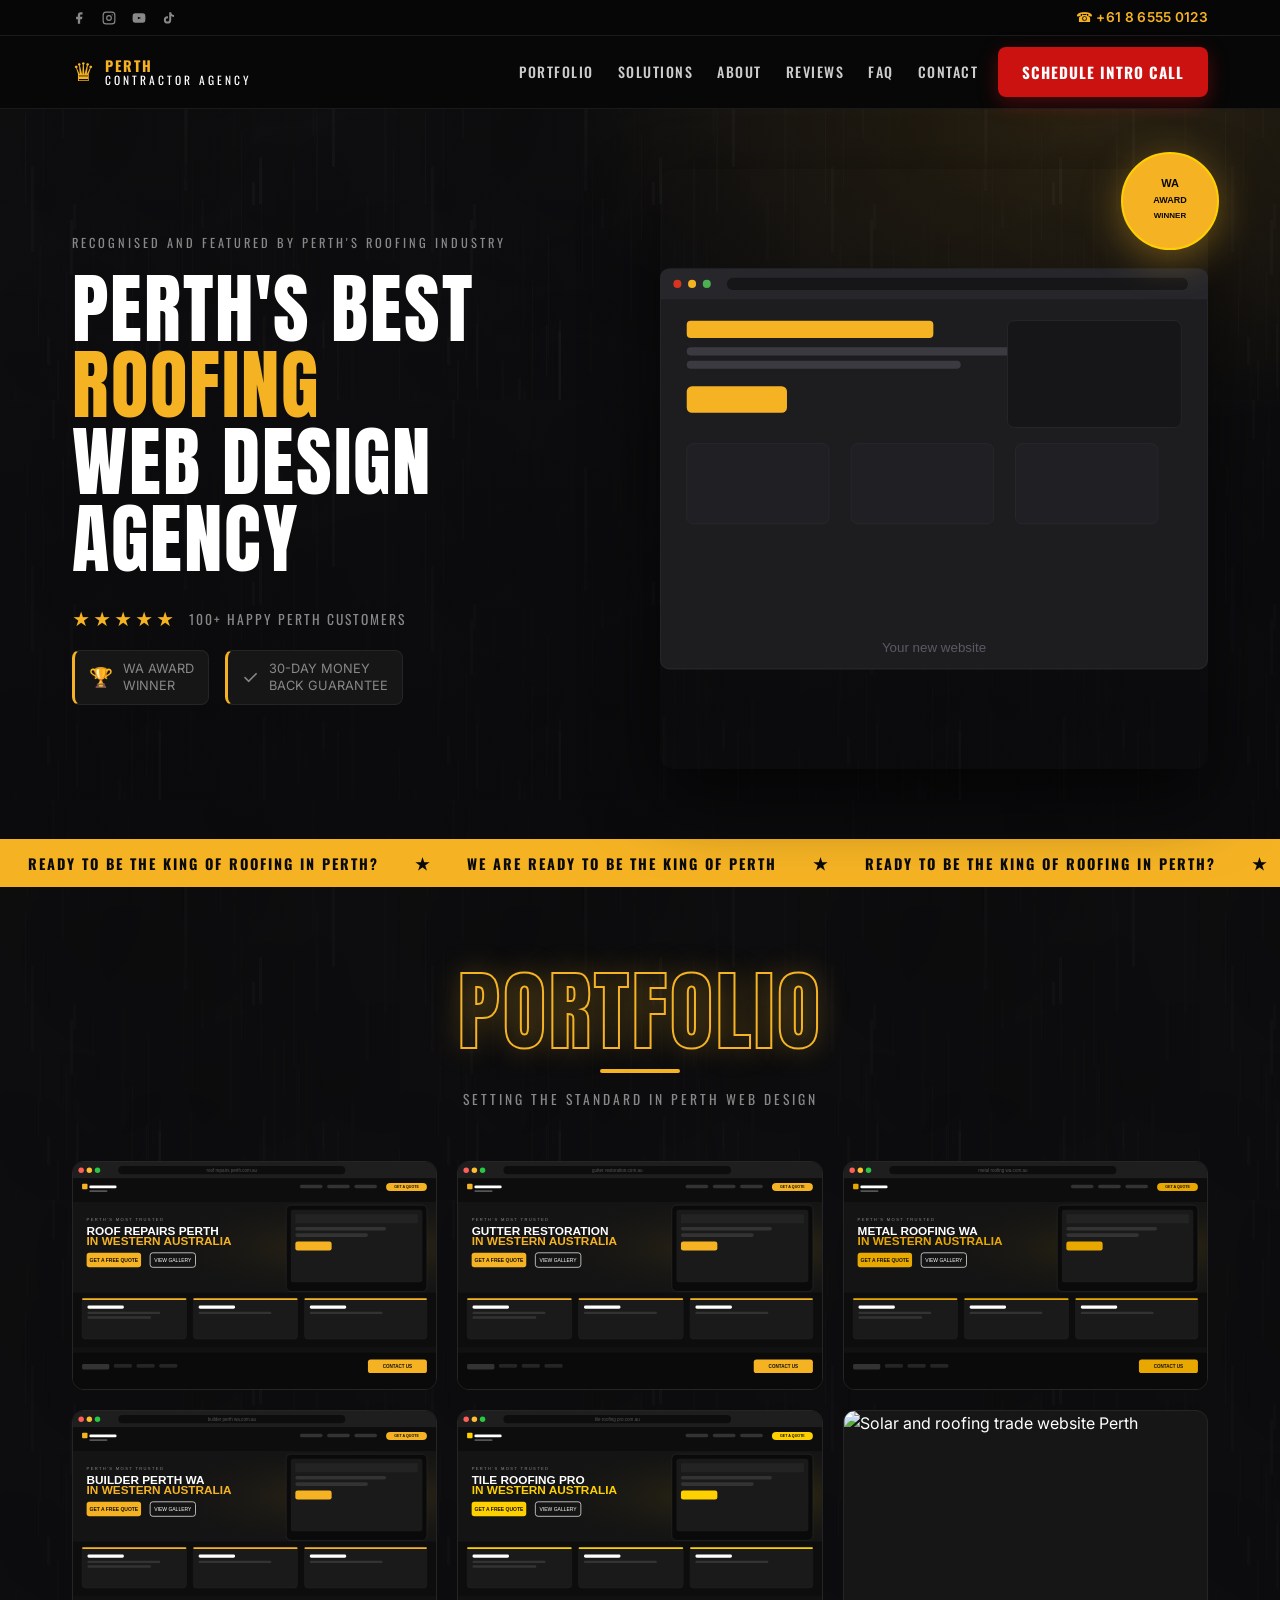
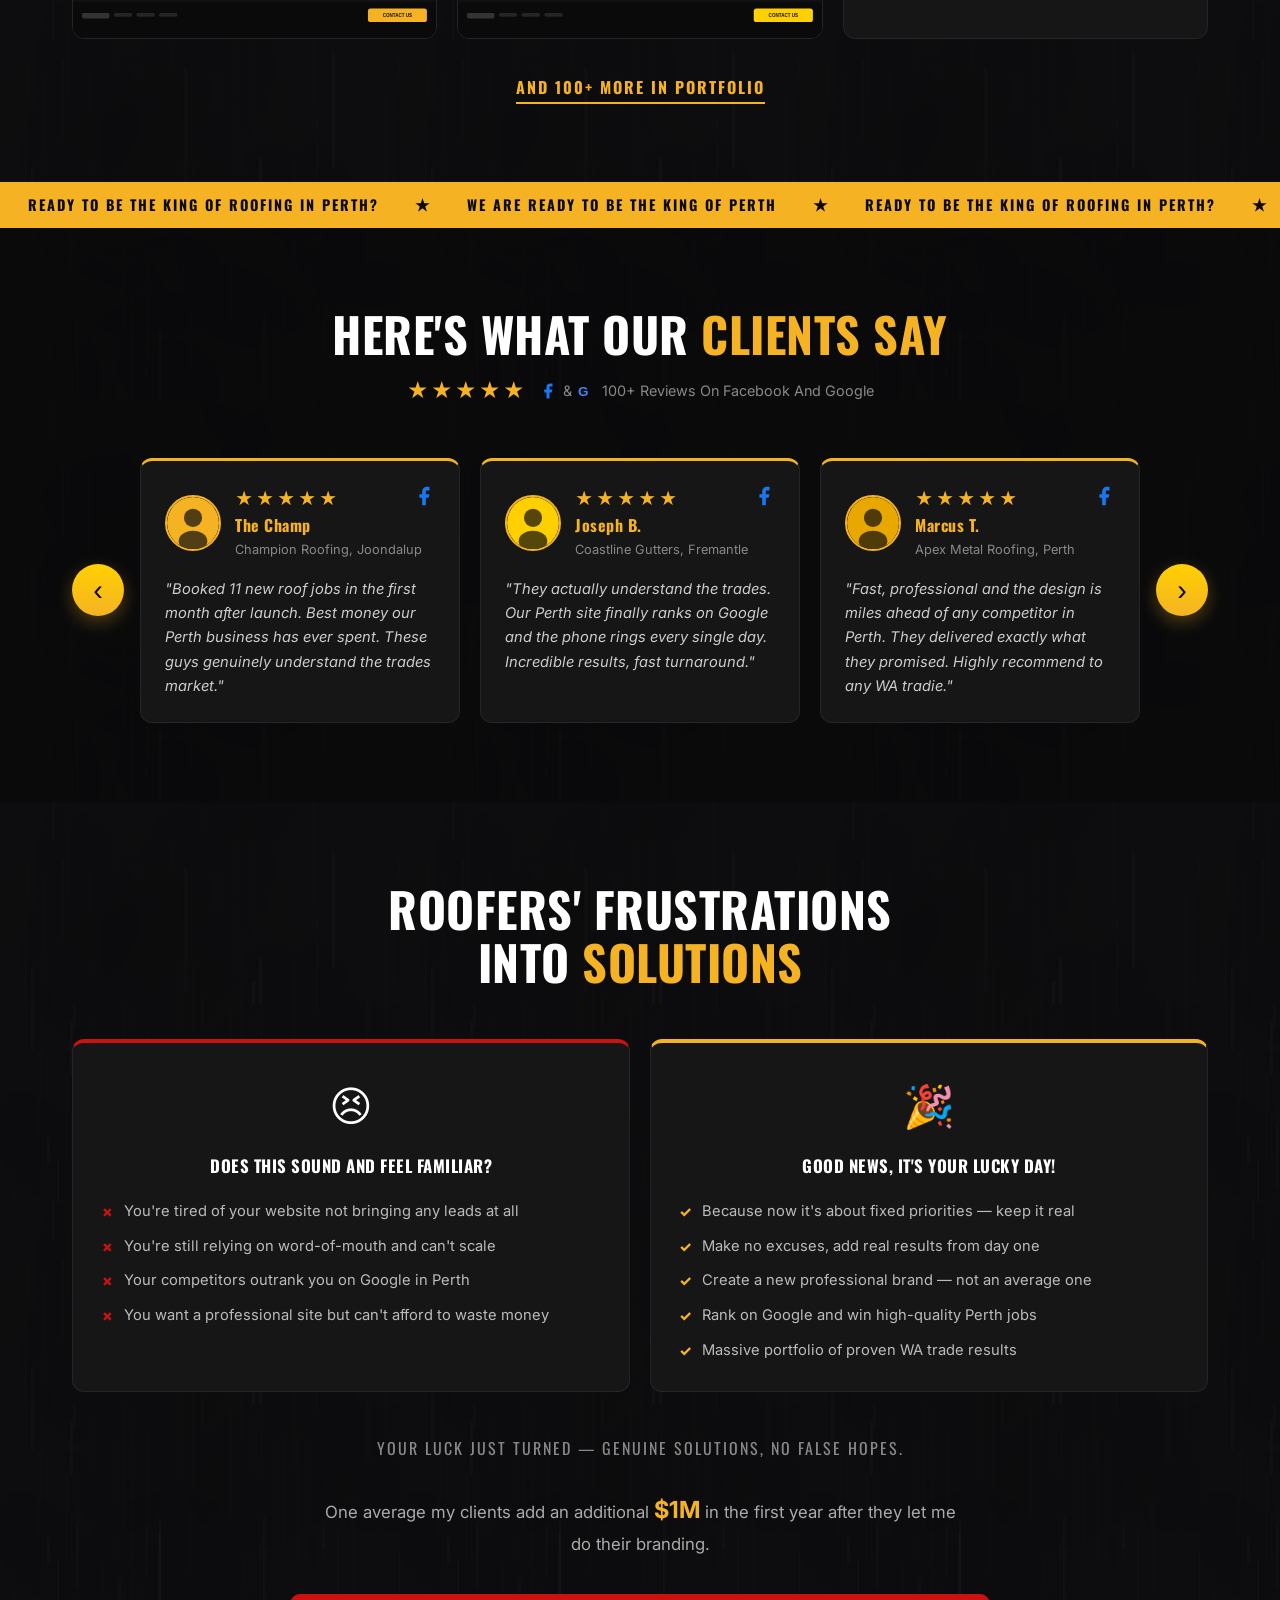
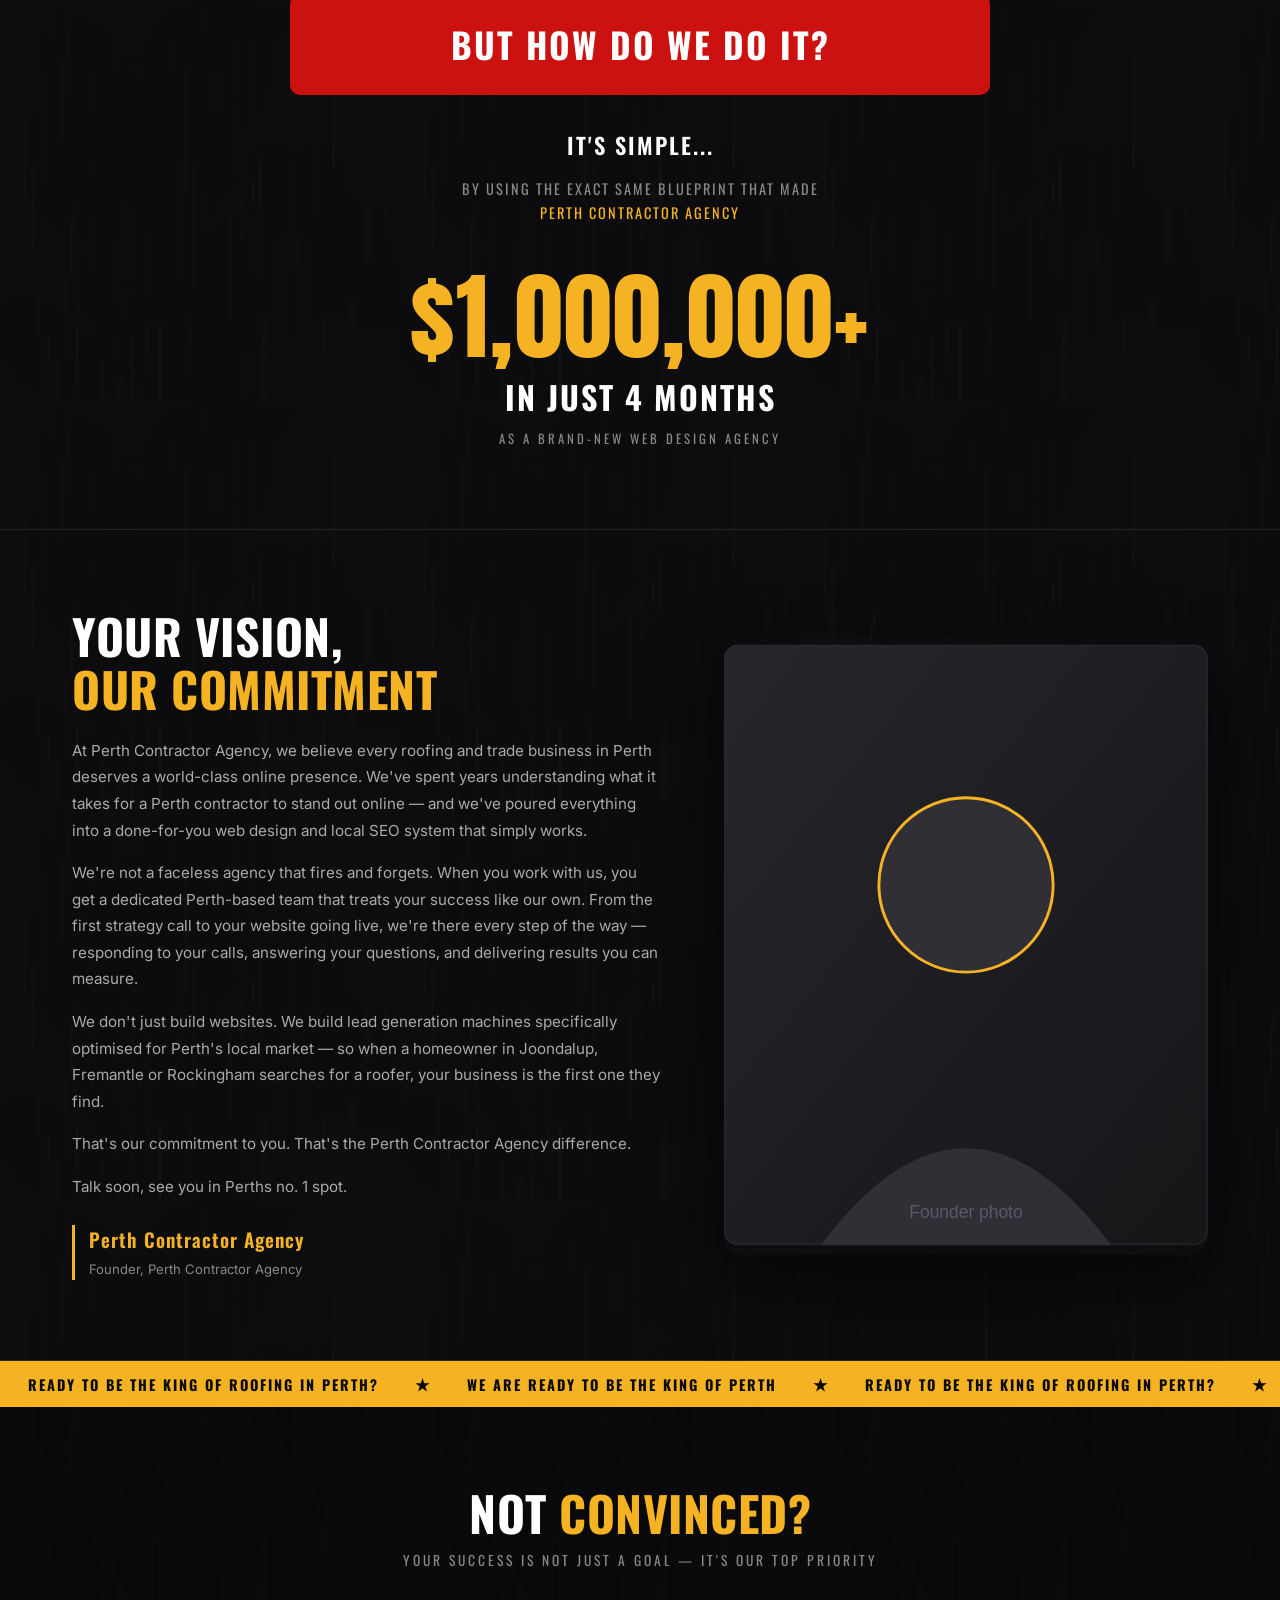
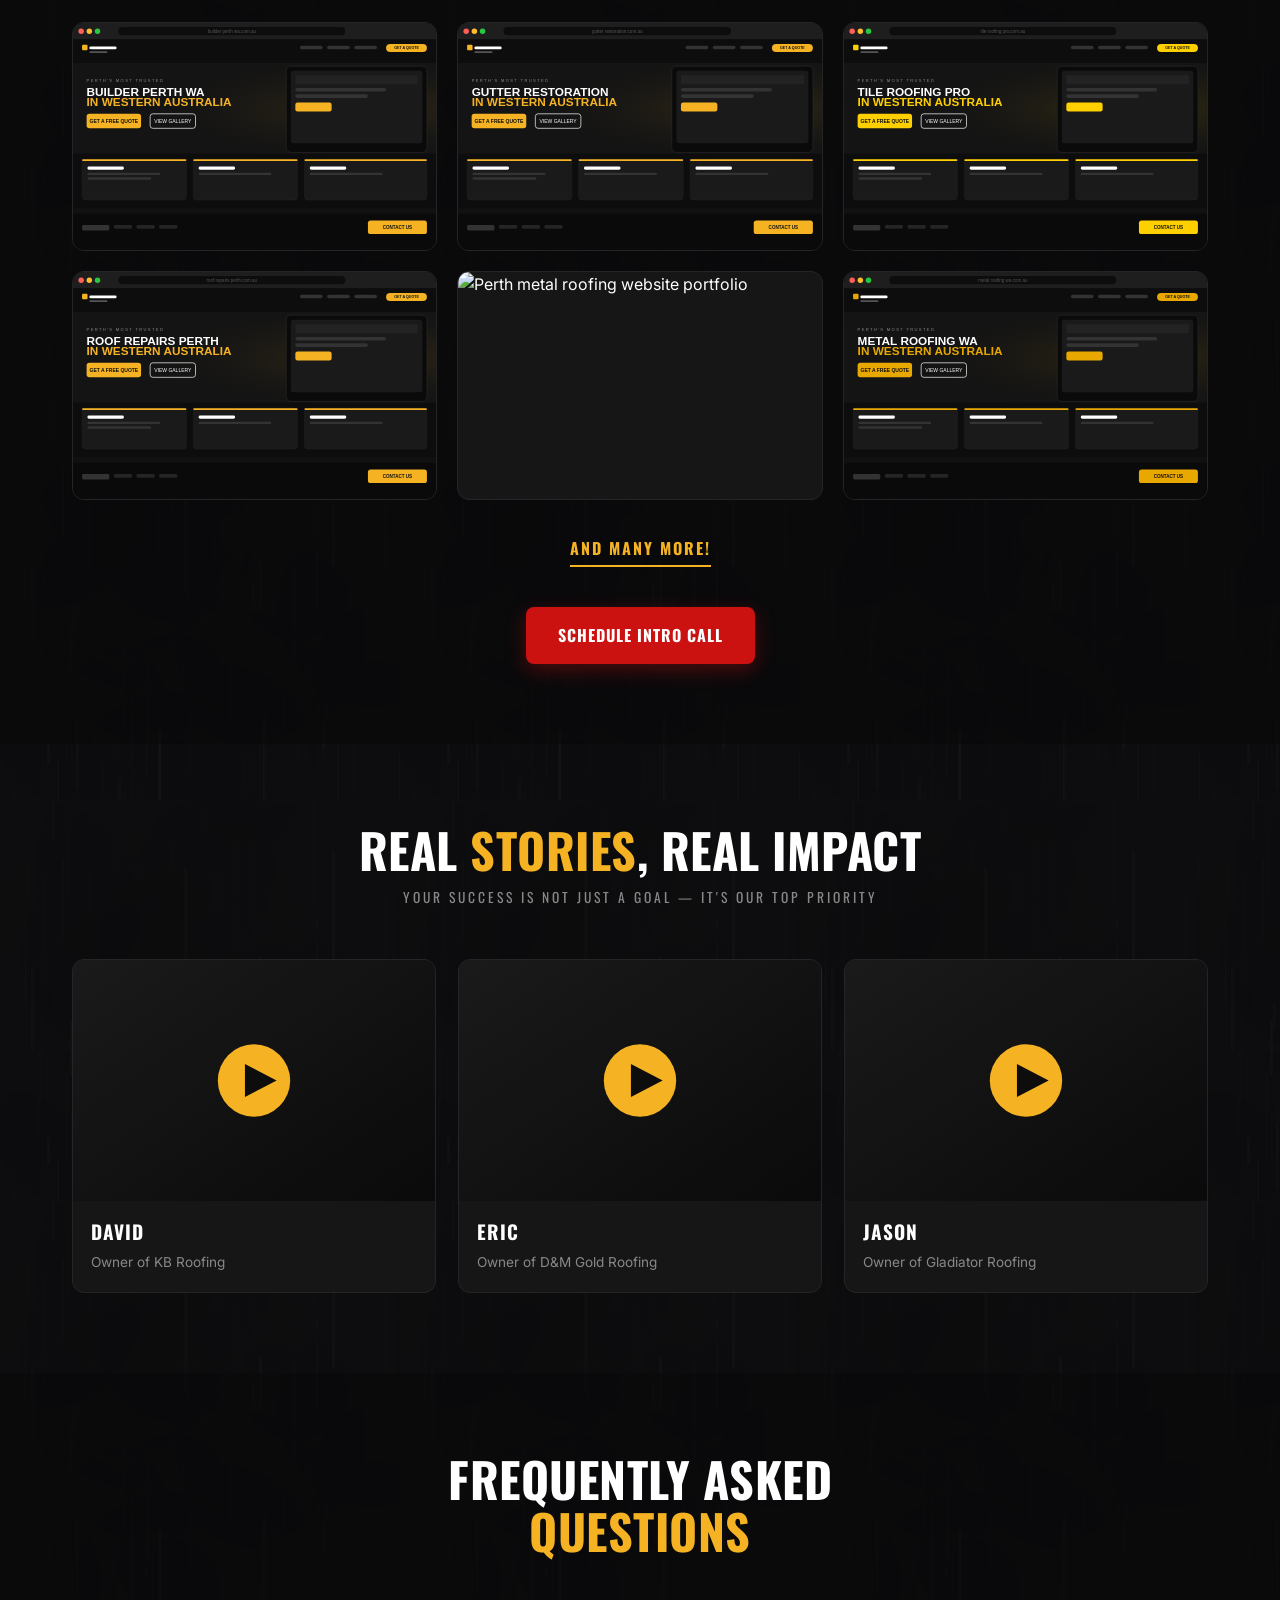
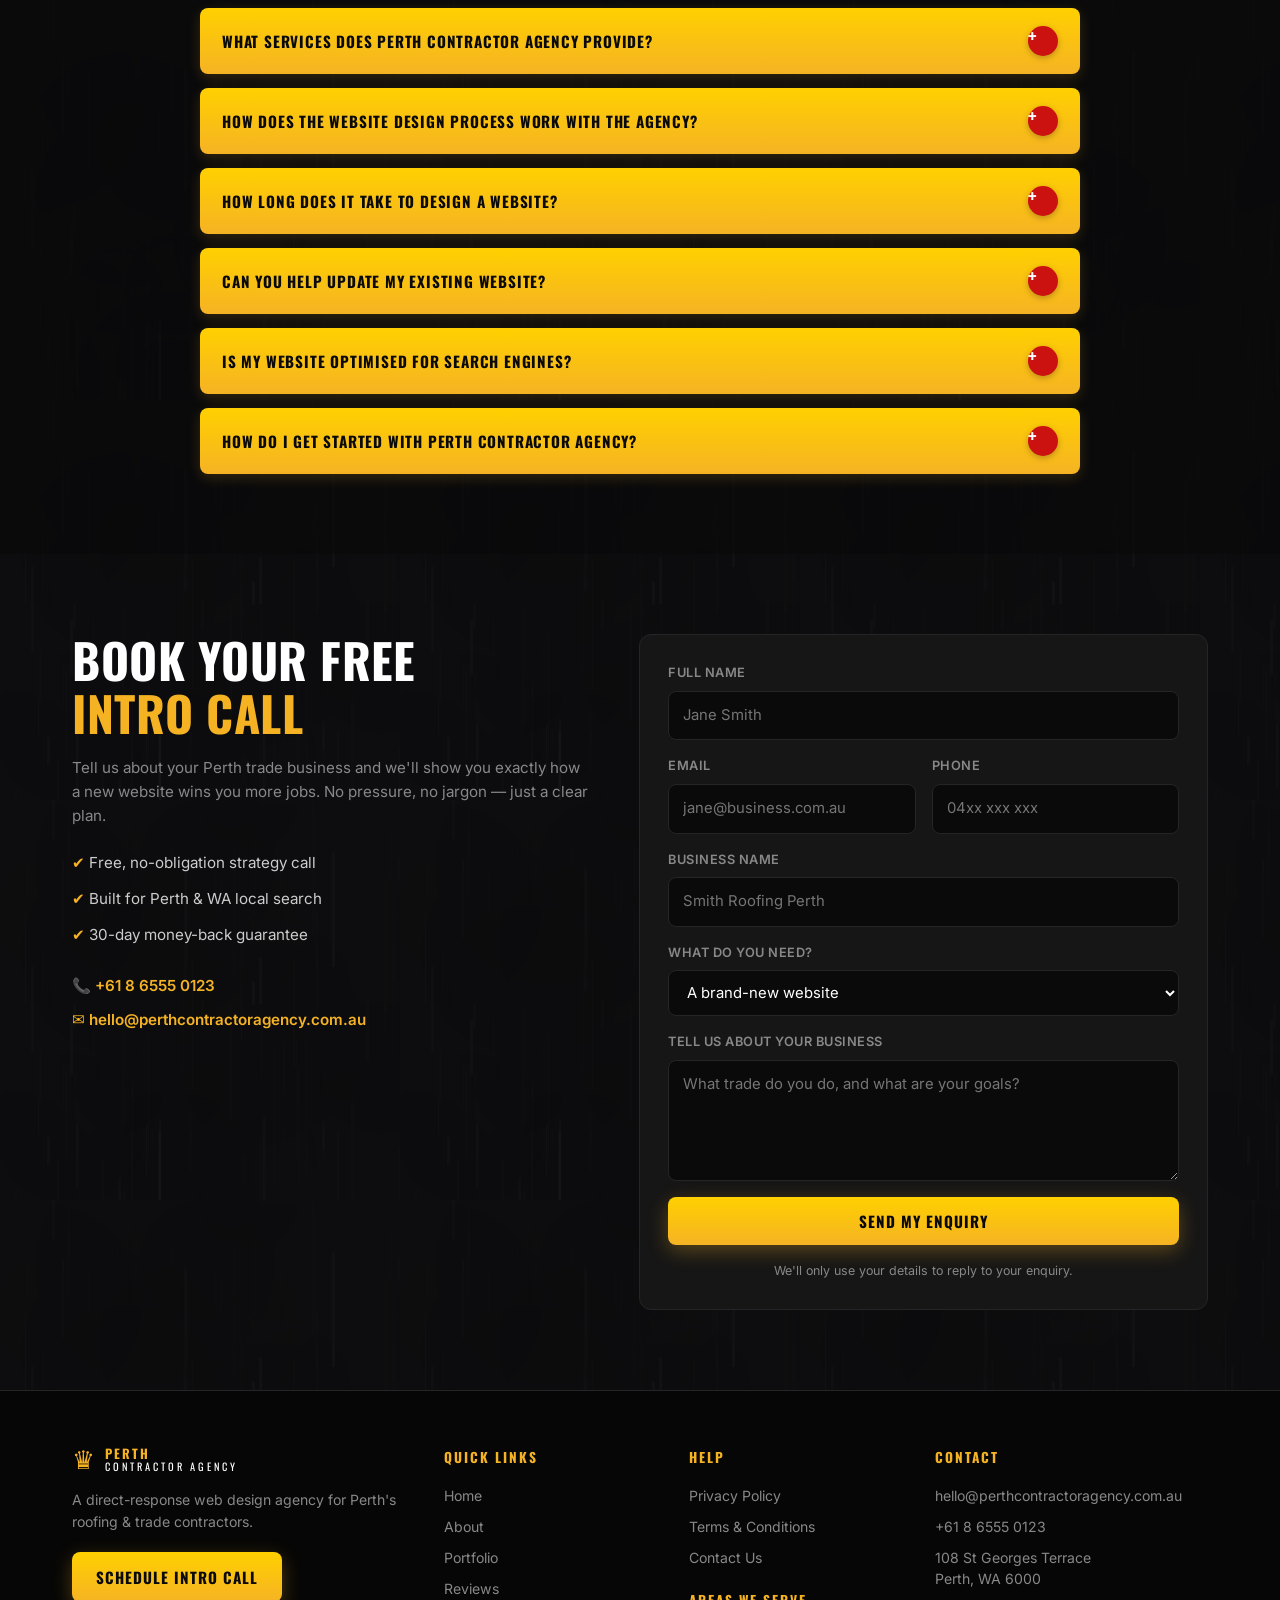
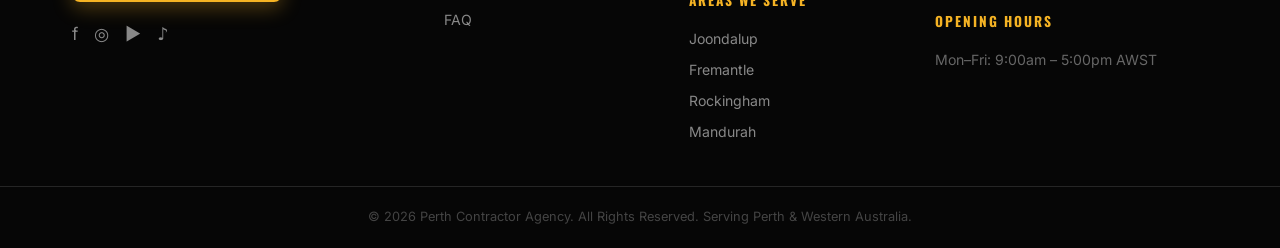
==== commit 603e4575: "Match reference: texture bg, gold FAQ bars, outlined heading, review slider - Dark concrete/brushed " ====
--- a/index.html
+++ b/index.html
@@ -251,40 +251,47 @@
           </span>
         </div>
       </div>
-      <div class="reviews-grid">
-        <article class="review-card">
-          <div class="review-card__top">
-            <img src="assets/img/avatar-1.svg" width="56" height="56" alt="The Champ review" class="review-card__avatar" loading="lazy" />
-            <div>
-              <div class="stars">★★★★★</div>
-              <strong class="review-card__name">The Champ</strong>
-              <span class="review-card__role">Champion Roofing, Joondalup</span>
+      <div class="reviews-slider">
+        <button class="slider-arrow slider-arrow--prev" aria-label="Previous reviews" data-slide="prev">‹</button>
+        <div class="reviews-grid" id="reviews-track">
+          <article class="review-card">
+            <div class="review-card__top">
+              <img src="assets/img/avatar-1.svg" width="56" height="56" alt="The Champ review" class="review-card__avatar" loading="lazy" />
+              <div>
+                <div class="stars">★★★★★</div>
+                <strong class="review-card__name">The Champ</strong>
+                <span class="review-card__role">Champion Roofing, Joondalup</span>
+              </div>
+              <svg class="review-card__fb" width="22" height="22" viewBox="0 0 24 24" fill="#1877F2"><path d="M18 2h-3a5 5 0 00-5 5v3H7v4h3v8h4v-8h3l1-4h-4V7a1 1 0 011-1h3z"/></svg>
             </div>
-          </div>
-          <p class="review-card__quote">"Booked 11 new roof jobs in the first month after launch. Best money our Perth business has ever spent. These guys genuinely understand the trades market."</p>
-        </article>
-        <article class="review-card">
-          <div class="review-card__top">
-            <img src="assets/img/avatar-2.svg" width="56" height="56" alt="Joseph B review" class="review-card__avatar" loading="lazy" />
-            <div>
-              <div class="stars">★★★★★</div>
-              <strong class="review-card__name">Joseph B.</strong>
-              <span class="review-card__role">Coastline Gutters, Fremantle</span>
+            <p class="review-card__quote">"Booked 11 new roof jobs in the first month after launch. Best money our Perth business has ever spent. These guys genuinely understand the trades market."</p>
+          </article>
+          <article class="review-card">
+            <div class="review-card__top">
+              <img src="assets/img/avatar-2.svg" width="56" height="56" alt="Joseph B review" class="review-card__avatar" loading="lazy" />
+              <div>
+                <div class="stars">★★★★★</div>
+                <strong class="review-card__name">Joseph B.</strong>
+                <span class="review-card__role">Coastline Gutters, Fremantle</span>
+              </div>
+              <svg class="review-card__fb" width="22" height="22" viewBox="0 0 24 24" fill="#1877F2"><path d="M18 2h-3a5 5 0 00-5 5v3H7v4h3v8h4v-8h3l1-4h-4V7a1 1 0 011-1h3z"/></svg>
             </div>
-          </div>
-          <p class="review-card__quote">"They actually understand the trades. Our Perth site finally ranks on Google and the phone rings every single day. Incredible results, fast turnaround."</p>
-        </article>
-        <article class="review-card">
-          <div class="review-card__top">
-            <img src="assets/img/avatar-3.svg" width="56" height="56" alt="Marcus T review" class="review-card__avatar" loading="lazy" />
-            <div>
-              <div class="stars">★★★★★</div>
-              <strong class="review-card__name">Marcus T.</strong>
-              <span class="review-card__role">Apex Metal Roofing, Perth</span>
+            <p class="review-card__quote">"They actually understand the trades. Our Perth site finally ranks on Google and the phone rings every single day. Incredible results, fast turnaround."</p>
+          </article>
+          <article class="review-card">
+            <div class="review-card__top">
+              <img src="assets/img/avatar-3.svg" width="56" height="56" alt="Marcus T review" class="review-card__avatar" loading="lazy" />
+              <div>
+                <div class="stars">★★★★★</div>
+                <strong class="review-card__name">Marcus T.</strong>
+                <span class="review-card__role">Apex Metal Roofing, Perth</span>
+              </div>
+              <svg class="review-card__fb" width="22" height="22" viewBox="0 0 24 24" fill="#1877F2"><path d="M18 2h-3a5 5 0 00-5 5v3H7v4h3v8h4v-8h3l1-4h-4V7a1 1 0 011-1h3z"/></svg>
             </div>
-          </div>
-          <p class="review-card__quote">"Fast, professional and the design is miles ahead of any competitor in Perth. They delivered exactly what they promised. Highly recommend to any WA tradie."</p>
-        </article>
+            <p class="review-card__quote">"Fast, professional and the design is miles ahead of any competitor in Perth. They delivered exactly what they promised. Highly recommend to any WA tradie."</p>
+          </article>
+        </div>
+        <button class="slider-arrow slider-arrow--next" aria-label="Next reviews" data-slide="next">›</button>
       </div>
     </div>
   </section>
--- a/assets/css/styles.css
+++ b/assets/css/styles.css
@@ -24,7 +24,8 @@
 html { scroll-behavior: smooth; }
 body {
   font-family: "Inter", system-ui, sans-serif;
-  background: var(--bg);
+  background: #0d0d0f url("../img/texture.svg") repeat;
+  background-size: 400px 400px;
   color: var(--white);
   -webkit-font-smoothing: antialiased;
   line-height: 1.6;
@@ -40,10 +41,14 @@
 .heading-display {
   font-family: "Anton", "Oswald", sans-serif;
   font-size: clamp(3rem, 7vw, 5.5rem);
-  font-weight: 400; /* Anton is one-weight but looks heavy */
-  letter-spacing: 2px;
+  font-weight: 400;
+  letter-spacing: 3px;
   line-height: 1;
   text-transform: uppercase;
+  color: transparent;
+  -webkit-text-stroke: 2px var(--gold);
+  text-stroke: 2px var(--gold);
+  text-shadow: 0 0 30px rgba(245,179,36,.25);
 }
 .heading-lg {
   font-family: "Oswald", sans-serif;
@@ -137,10 +142,11 @@
 
 /* ── Hero ────────────────────────────────────────────────────── */
 .hero {
-  background: var(--bg);
-  background-image: radial-gradient(ellipse 800px 500px at 85% 0%, rgba(245,179,36,.1), transparent 65%);
+  background-image:
+    radial-gradient(ellipse 800px 500px at 85% 0%, rgba(245,179,36,.12), transparent 65%),
+    linear-gradient(180deg, rgba(8,8,10,.35), rgba(8,8,10,.7));
   padding: 60px 0 70px;
-  border-bottom: 1px solid var(--border);
+  border-bottom: 2px solid var(--gold);
 }
 .hero__inner { display: grid; grid-template-columns: 1fr 1fr; gap: 40px; align-items: center; }
 
@@ -220,10 +226,10 @@
 }
 
 /* ── Sections ────────────────────────────────────────────────── */
-.section { padding: 80px 0; }
-.section--dark { background: var(--bg); }
-.section--alt  { background: var(--bg-alt); }
-.section--about { background: var(--bg); }
+.section { padding: 80px 0; position: relative; }
+.section--dark { background: rgba(10,10,12,.55); }
+.section--alt  { background: rgba(8,8,9,.78); }
+.section--about { background: rgba(10,10,12,.6); }
 
 .section-head { margin-bottom: 50px; }
 .section-head--center { text-align: center; }
@@ -271,17 +277,35 @@
 .reviews-meta { display: flex; align-items: center; gap: 12px; justify-content: center; margin-top: 14px; }
 .reviews-meta .stars { font-size: 1.3rem; }
 .reviews-meta__text { display: flex; align-items: center; gap: 6px; font-size: .9rem; color: var(--gray); }
-.reviews-grid { display: grid; grid-template-columns: repeat(3, 1fr); gap: 20px; }
+.reviews-slider { display: flex; align-items: center; gap: 16px; }
+.slider-arrow {
+  flex-shrink: 0;
+  width: 52px; height: 52px;
+  border-radius: 50%;
+  background: linear-gradient(180deg, var(--gold-lt), var(--gold));
+  color: #0a0a0a;
+  border: none;
+  font-size: 1.8rem;
+  line-height: 1;
+  cursor: pointer;
+  display: grid; place-content: center;
+  box-shadow: 0 6px 18px rgba(245,179,36,.3);
+  transition: transform .15s;
+}
+.slider-arrow:hover { transform: scale(1.08); }
+.reviews-grid { display: grid; grid-template-columns: repeat(3, 1fr); gap: 20px; flex: 1; }
 .review-card {
   background: var(--bg-card);
   border: 1px solid var(--border);
+  border-top: 3px solid var(--gold);
   border-radius: var(--r);
   padding: 24px;
   display: flex; flex-direction: column; gap: 16px;
-  transition: border-color .2s;
-}
-.review-card:hover { border-color: rgba(245,179,36,.4); }
-.review-card__top { display: flex; align-items: center; gap: 14px; }
+  transition: border-color .2s, transform .2s;
+}
+.review-card:hover { border-color: rgba(245,179,36,.4); transform: translateY(-4px); }
+.review-card__top { display: flex; align-items: center; gap: 14px; position: relative; }
+.review-card__fb { position: absolute; top: 0; right: 0; }
 .review-card__avatar {
   width: 56px; height: 56px;
   border-radius: 50%;
@@ -435,24 +459,23 @@
 .story-card__role { color: var(--gray); font-size: .85rem; padding: 0 18px 18px; }
 
 /* ── FAQ ─────────────────────────────────────────────────────── */
-.faq-list { max-width: 860px; margin: 0 auto; display: grid; gap: 12px; }
+.faq-list { max-width: 880px; margin: 0 auto; display: grid; gap: 14px; }
 .faq-item {
-  background: var(--bg-card);
-  border: 1px solid var(--border);
-  border-radius: 10px;
+  background: linear-gradient(180deg, var(--gold-lt), var(--gold));
+  border-radius: 8px;
   overflow: hidden;
-  transition: border-color .2s;
-}
-.faq-item[open] { border-color: rgba(245,179,36,.3); }
+  box-shadow: 0 4px 14px rgba(245,179,36,.18);
+}
 .faq-item__q {
   cursor: pointer;
   list-style: none;
-  padding: 20px 22px;
-  font-family: "Oswald", sans-serif;
-  font-weight: 600;
+  padding: 18px 22px;
+  font-family: "Oswald", sans-serif;
+  font-weight: 700;
   font-size: .95rem;
-  letter-spacing: 1px;
-  text-transform: uppercase;
+  letter-spacing: .8px;
+  text-transform: uppercase;
+  color: #0a0a0a;
   display: flex;
   justify-content: space-between;
   align-items: center;
@@ -461,18 +484,24 @@
 }
 .faq-item__q::-webkit-details-marker { display: none; }
 .faq-icon {
-  width: 28px; height: 28px; flex-shrink: 0;
+  width: 30px; height: 30px; flex-shrink: 0;
   border-radius: 50%;
-  background: var(--bg-3);
-  border: 1px solid var(--border);
+  background: var(--red);
   display: grid; place-content: center;
-  font-size: .9rem;
-  color: var(--gold);
   position: relative;
-}
-.faq-icon::before { content: "+"; position: absolute; }
+  box-shadow: 0 2px 6px rgba(0,0,0,.25);
+}
+.faq-icon::before {
+  content: "+"; position: absolute; color: #fff; font-size: 1.2rem; font-weight: 700; line-height: 1;
+}
 .faq-item[open] .faq-icon::before { content: "−"; }
-.faq-item__a { padding: 0 22px 20px; color: var(--gray); font-size: .92rem; line-height: 1.7; }
+.faq-item__a {
+  background: #1a1407;
+  color: #f0e6cf;
+  padding: 18px 22px;
+  font-size: .92rem;
+  line-height: 1.7;
+}
 
 /* ── Contact Form ────────────────────────────────────────────── */
 .contact-grid { display: grid; grid-template-columns: 1fr 1.1fr; gap: 50px; align-items: start; }
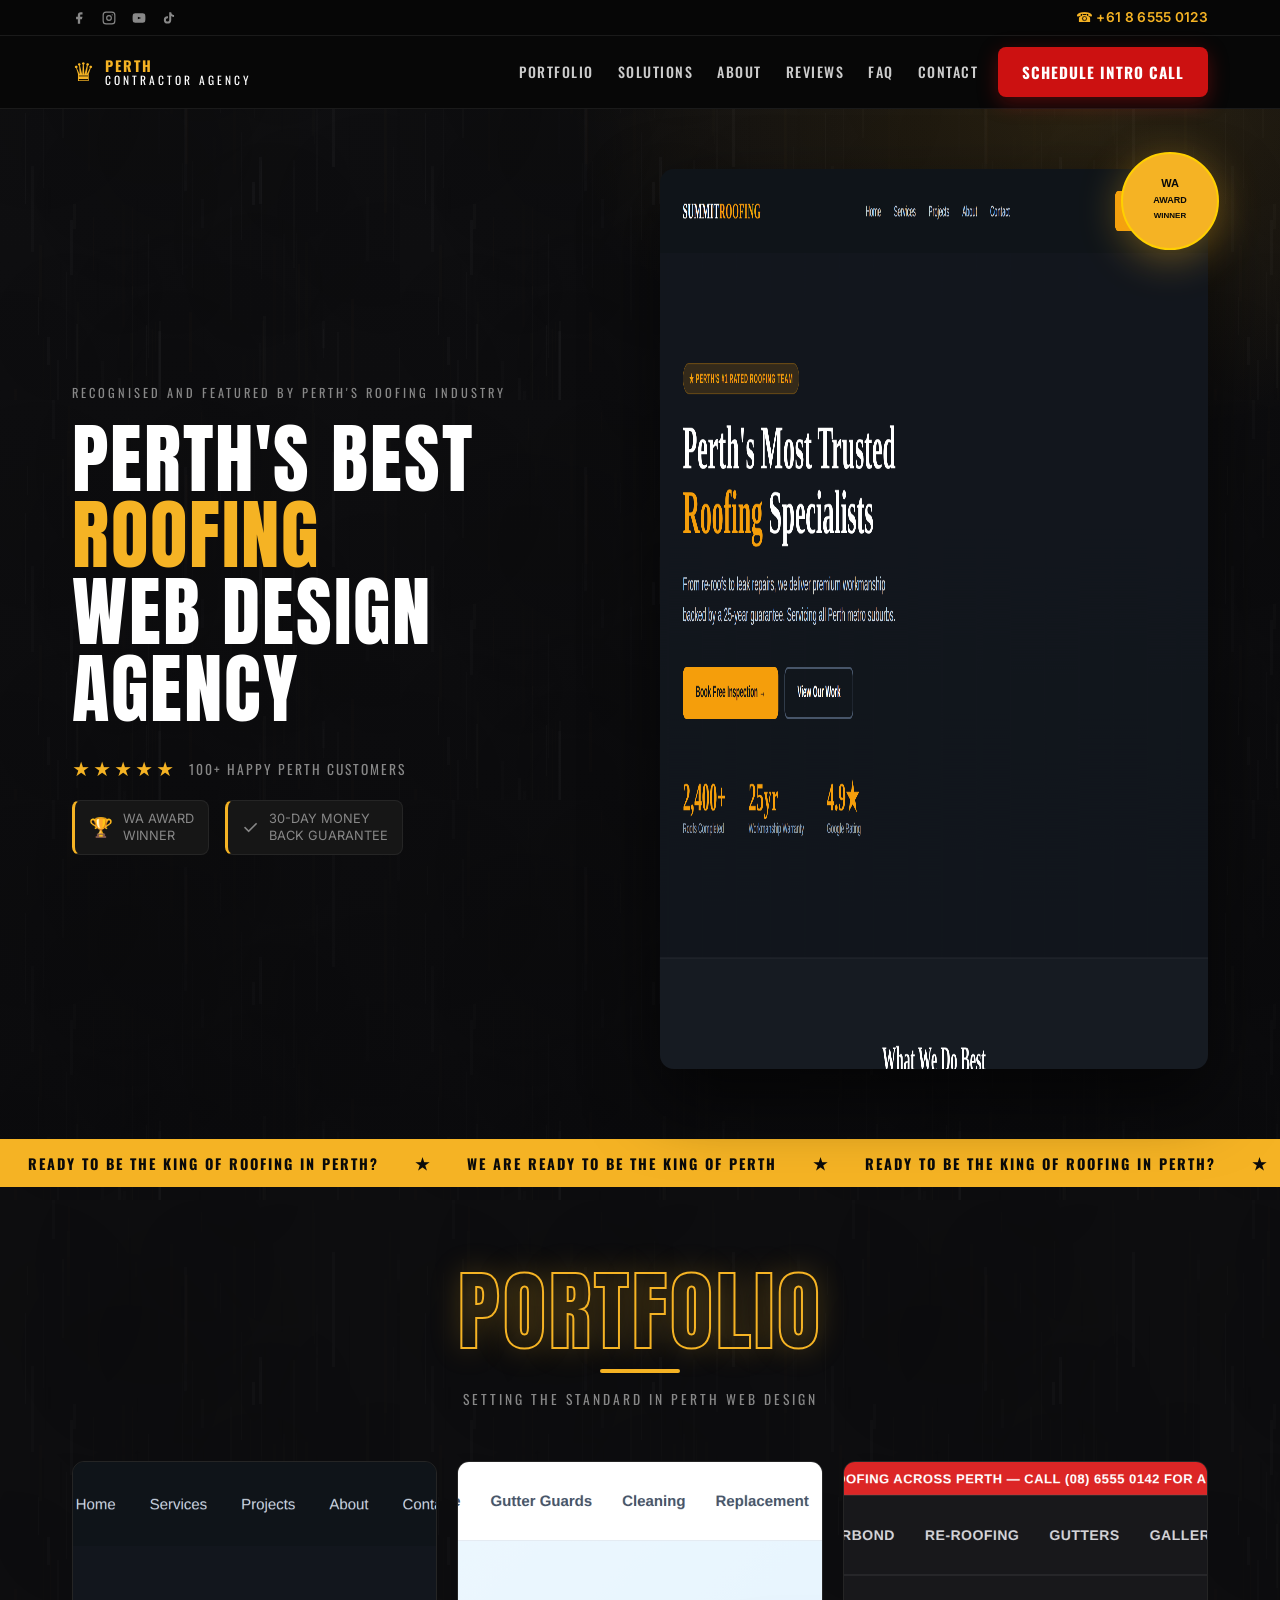
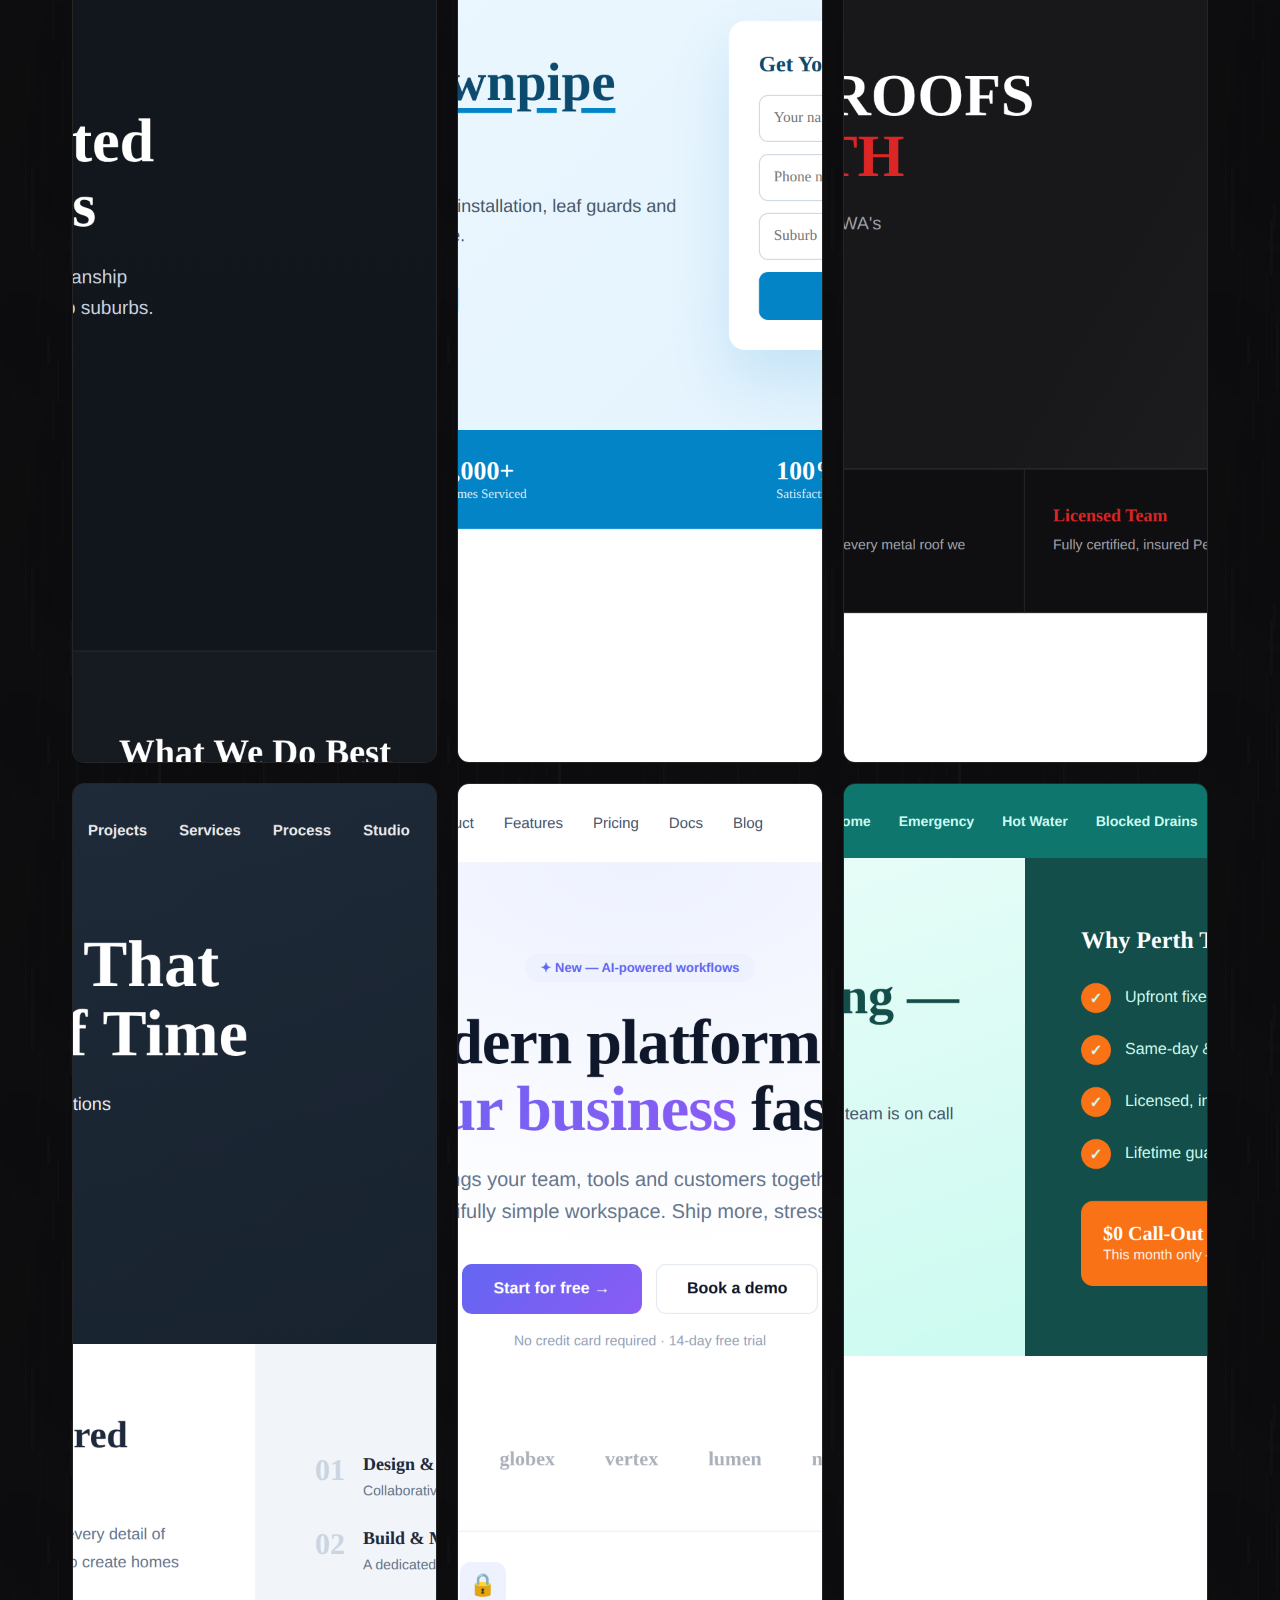
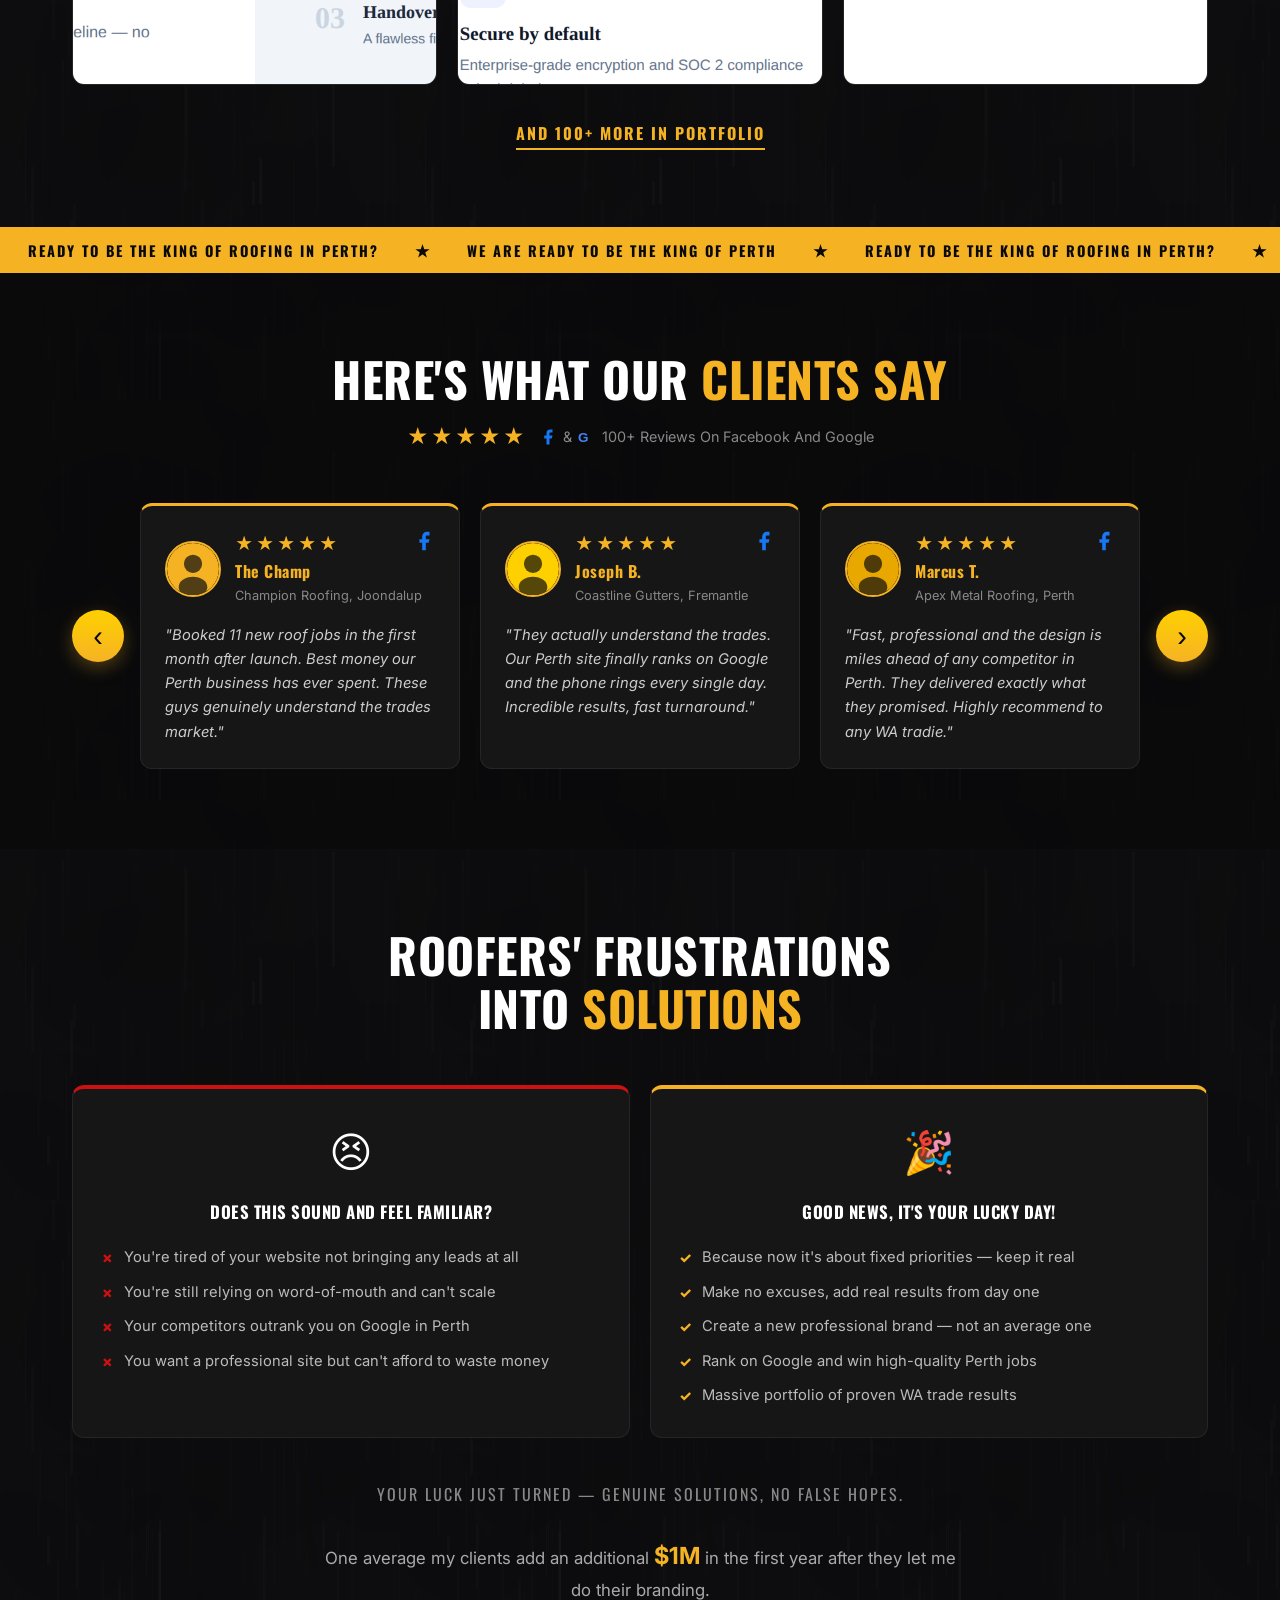
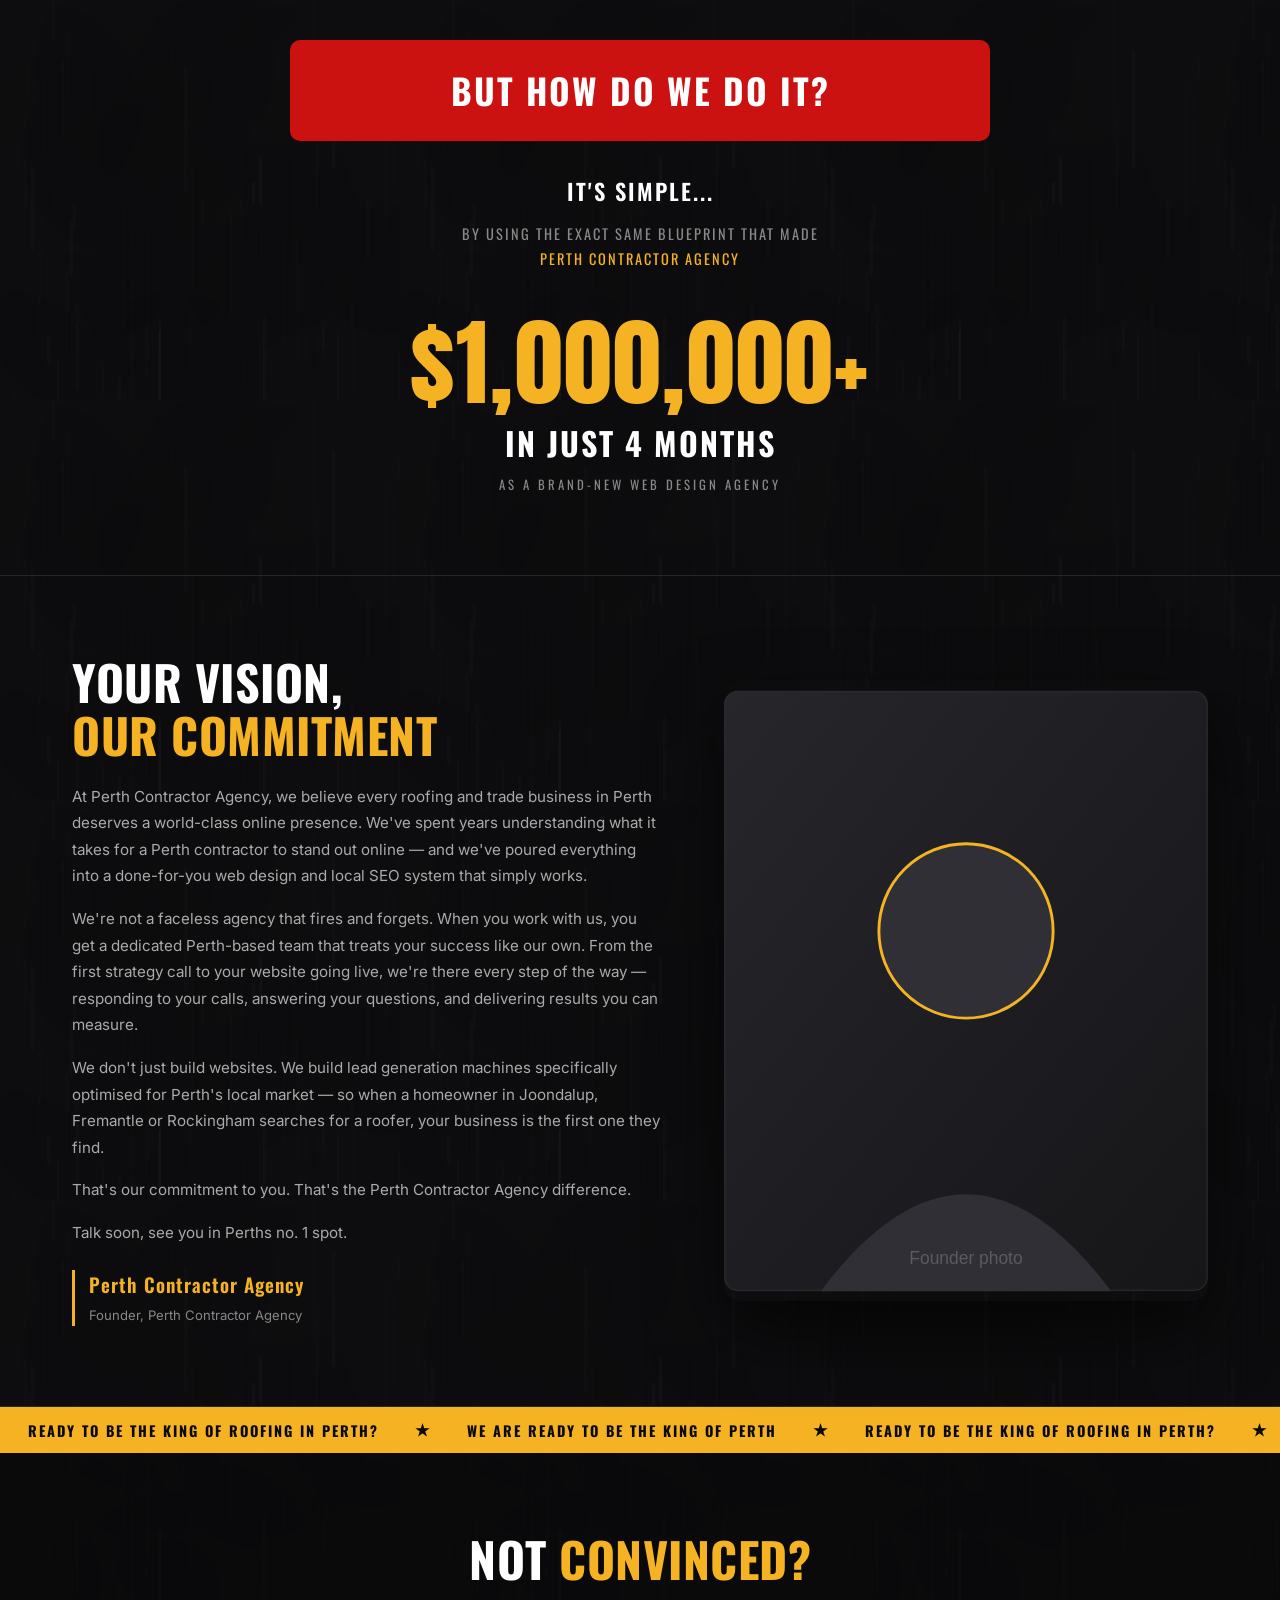
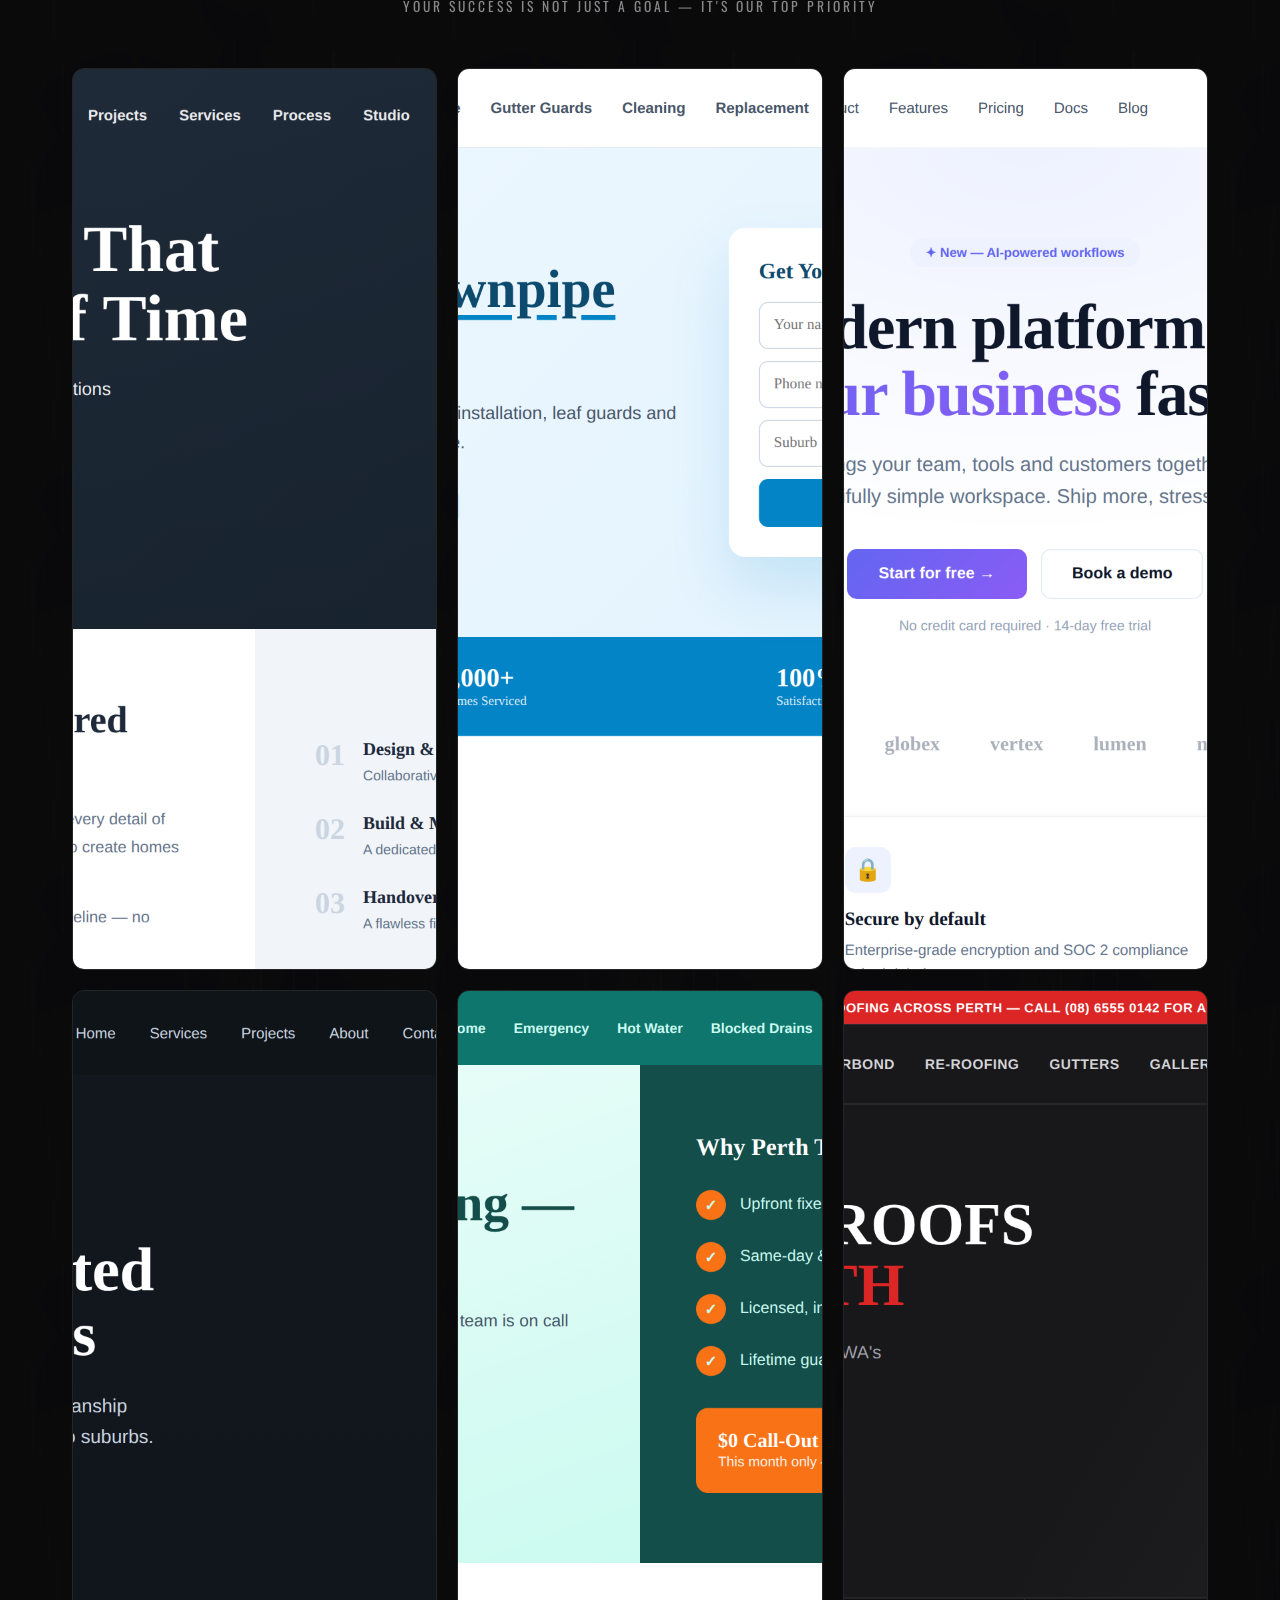
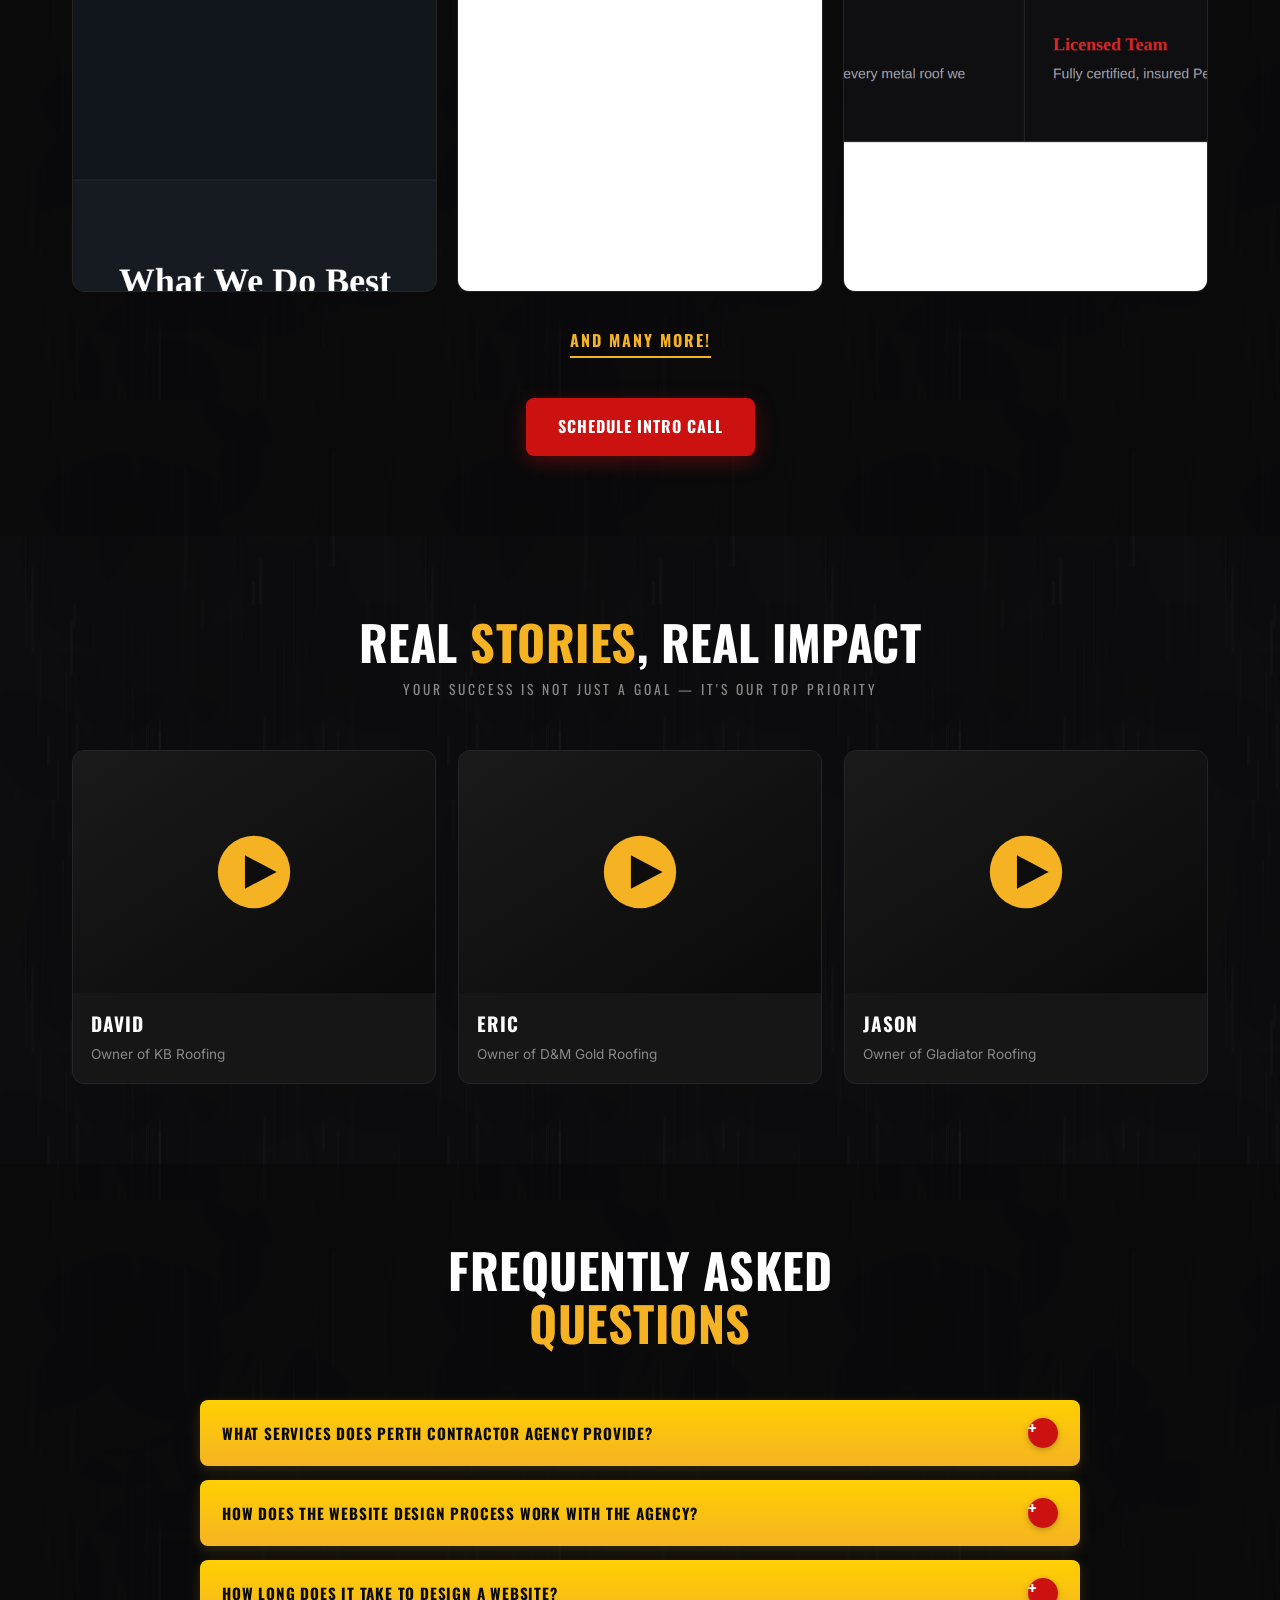
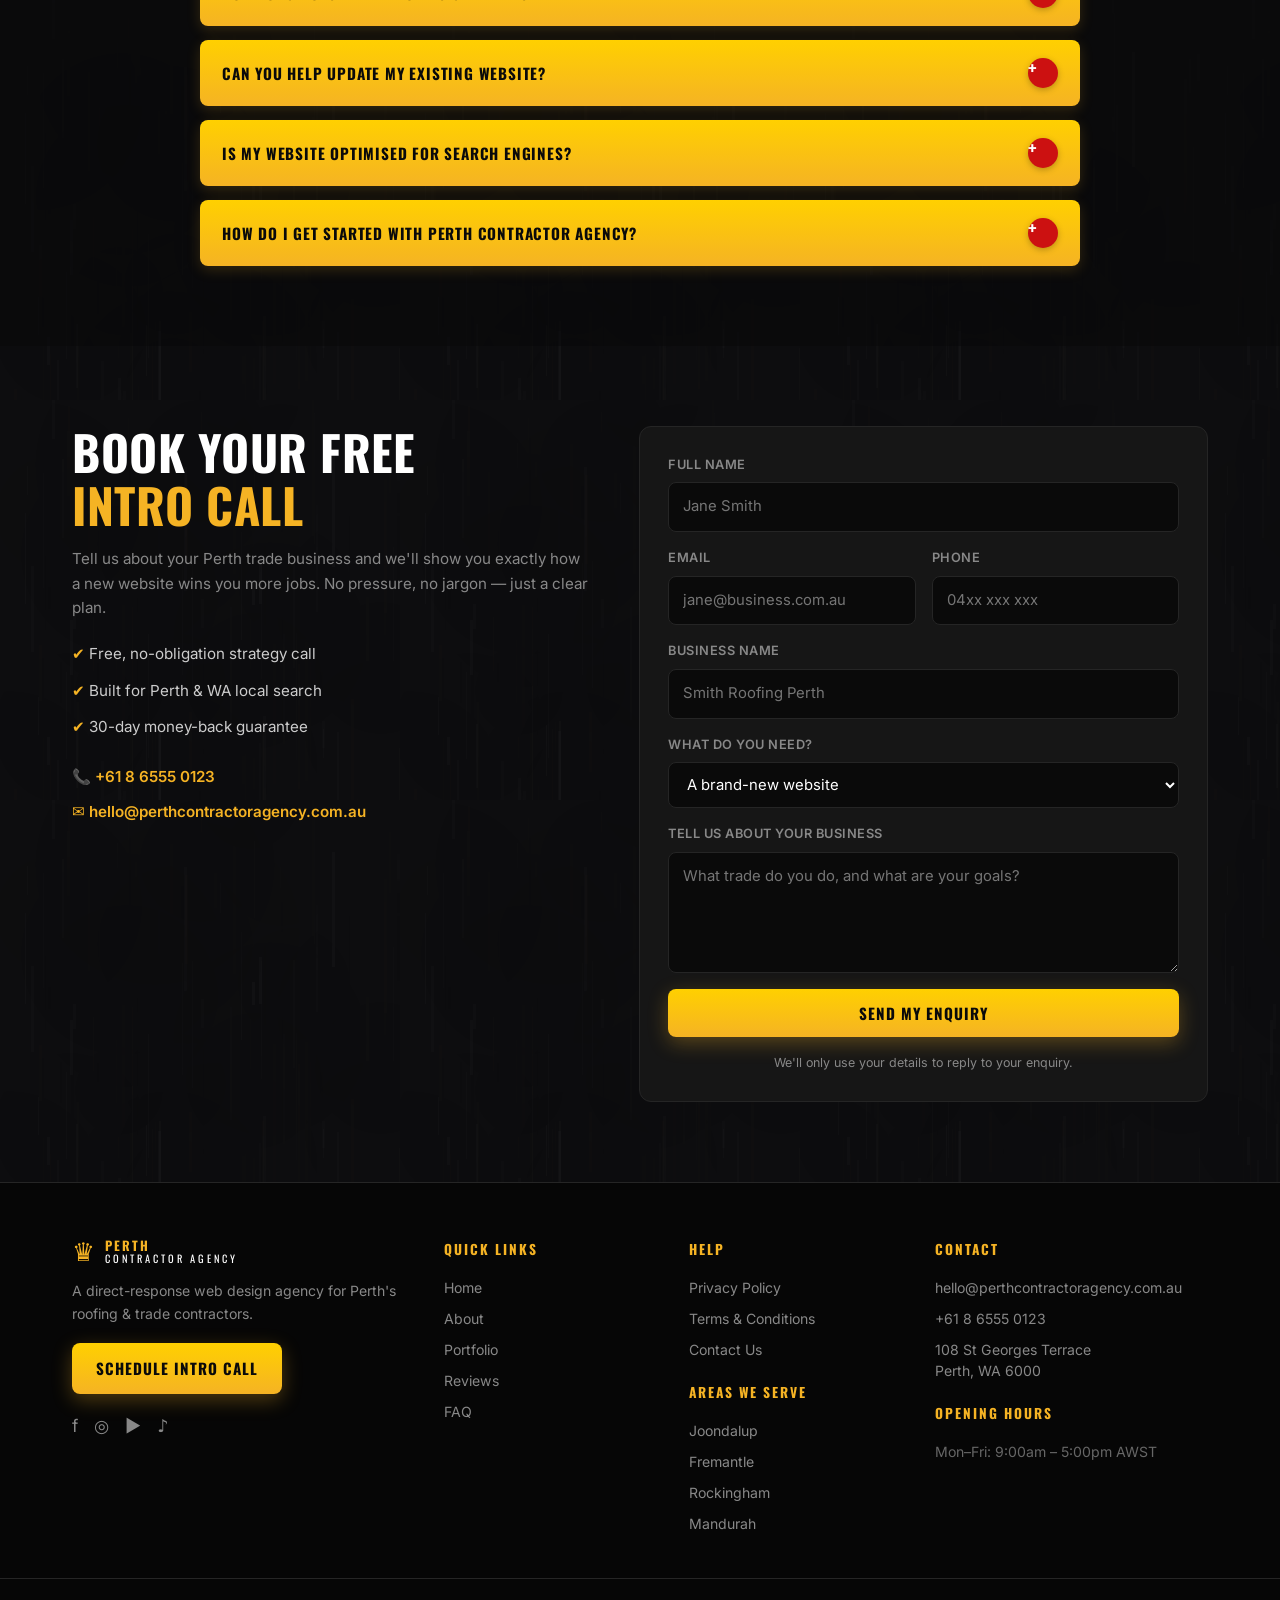
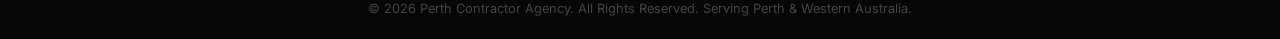
==== commit b82da19d: "Add real rendered website screenshots to portfolio + hero - Built 6 polished, fully-rendered demo we" ====
--- a/index.html
+++ b/index.html
@@ -173,7 +173,7 @@
         </div>
       </div>
       <div class="hero__right">
-        <img src="assets/img/hero-mock.svg" width="820" height="600" alt="Perth roofing contractor website design" class="hero__mockup" />
+        <img src="assets/img/web-summit.png" width="1440" height="900" alt="Example of a Perth roofing contractor website designed by Perth Contractor Agency" class="hero__mockup" />
         <div class="hero__award-badge" aria-hidden="true">
           <svg viewBox="0 0 100 100" width="100" height="100">
             <circle cx="50" cy="50" r="48" fill="#F5B324" stroke="#FFD000" stroke-width="2"/>
@@ -209,12 +209,12 @@
         <p class="section-sub">SETTING THE STANDARD IN PERTH WEB DESIGN</p>
       </div>
       <div class="port-grid">
-        <article class="port-card"><img src="assets/img/portfolio-1.svg" width="800" height="500" loading="lazy" alt="Roofing company website design Perth" /></article>
-        <article class="port-card"><img src="assets/img/portfolio-2.svg" width="800" height="500" loading="lazy" alt="Gutter and roof restoration website Perth WA" /></article>
-        <article class="port-card"><img src="assets/img/portfolio-3.svg" width="800" height="500" loading="lazy" alt="Metal roofing contractor website Perth" /></article>
-        <article class="port-card"><img src="assets/img/portfolio-4.svg" width="800" height="500" loading="lazy" alt="Building and construction website Perth WA" /></article>
-        <article class="port-card"><img src="assets/img/portfolio-5.svg" width="800" height="500" loading="lazy" alt="Tile roofing website design Western Australia" /></article>
-        <article class="port-card"><img src="assets/img/portfolio-6.svg" width="800" height="500" loading="lazy" alt="Solar and roofing trade website Perth" /></article>
+        <article class="port-card"><img src="assets/img/web-summit.png" width="1440" height="900" loading="lazy" alt="Summit Roofing — roofing company website designed by Perth Contractor Agency" /></article>
+        <article class="port-card"><img src="assets/img/web-coastline.png" width="1440" height="900" loading="lazy" alt="Coastline Gutters — gutter and downpipe website design, Perth WA" /></article>
+        <article class="port-card"><img src="assets/img/web-apex.png" width="1440" height="900" loading="lazy" alt="Apex Metal Roofing — metal roofing website design, Perth" /></article>
+        <article class="port-card"><img src="assets/img/web-westcoast.png" width="1440" height="900" loading="lazy" alt="Westcoast Builders — custom home builder website design, Perth WA" /></article>
+        <article class="port-card"><img src="assets/img/web-nova.png" width="1440" height="900" loading="lazy" alt="Nova — modern business landing page web design, Perth" /></article>
+        <article class="port-card"><img src="assets/img/web-rapidflow.png" width="1440" height="900" loading="lazy" alt="RapidFlow Plumbing — plumbing trade website design, Perth" /></article>
       </div>
       <div class="section-more">
         <a href="#contact" class="more-link">AND 100+ MORE IN PORTFOLIO</a>
@@ -389,12 +389,12 @@
         <p class="section-sub">YOUR SUCCESS IS NOT JUST A GOAL — IT'S OUR TOP PRIORITY</p>
       </div>
       <div class="port-grid">
-        <article class="port-card"><img src="assets/img/portfolio-4.svg" width="800" height="500" loading="lazy" alt="Perth roofing website portfolio example" /></article>
-        <article class="port-card"><img src="assets/img/portfolio-2.svg" width="800" height="500" loading="lazy" alt="Perth trades website portfolio example" /></article>
-        <article class="port-card"><img src="assets/img/portfolio-5.svg" width="800" height="500" loading="lazy" alt="Perth contractor website portfolio example" /></article>
-        <article class="port-card"><img src="assets/img/portfolio-1.svg" width="800" height="500" loading="lazy" alt="Perth roofing web design portfolio" /></article>
-        <article class="port-card"><img src="assets/img/portfolio-6.svg" width="800" height="500" loading="lazy" alt="Perth metal roofing website portfolio" /></article>
-        <article class="port-card"><img src="assets/img/portfolio-3.svg" width="800" height="500" loading="lazy" alt="Perth building contractor website portfolio" /></article>
+        <article class="port-card"><img src="assets/img/web-westcoast.png" width="1440" height="900" loading="lazy" alt="Perth custom home builder website portfolio example" /></article>
+        <article class="port-card"><img src="assets/img/web-coastline.png" width="1440" height="900" loading="lazy" alt="Perth gutter company website portfolio example" /></article>
+        <article class="port-card"><img src="assets/img/web-nova.png" width="1440" height="900" loading="lazy" alt="Perth business landing page portfolio example" /></article>
+        <article class="port-card"><img src="assets/img/web-summit.png" width="1440" height="900" loading="lazy" alt="Perth roofing website portfolio example" /></article>
+        <article class="port-card"><img src="assets/img/web-rapidflow.png" width="1440" height="900" loading="lazy" alt="Perth plumbing website portfolio example" /></article>
+        <article class="port-card"><img src="assets/img/web-apex.png" width="1440" height="900" loading="lazy" alt="Perth metal roofing website portfolio example" /></article>
       </div>
       <div class="proof-footer">
         <p class="more-link more-link--plain">AND MANY MORE!</p>
--- a/assets/css/styles.css
+++ b/assets/css/styles.css
@@ -271,7 +271,7 @@
   transition: transform .2s ease, border-color .2s ease, box-shadow .2s ease;
 }
 .port-card:hover { transform: translateY(-8px); border-color: var(--gold); box-shadow: 0 20px 40px rgba(0,0,0,.5); }
-.port-card img { width: 100%; height: auto; display: block; }
+.port-card img { width: 100%; aspect-ratio: 16 / 10; object-fit: cover; object-position: top center; display: block; }
 
 /* ── Reviews ─────────────────────────────────────────────────── */
 .reviews-meta { display: flex; align-items: center; gap: 12px; justify-content: center; margin-top: 14px; }
